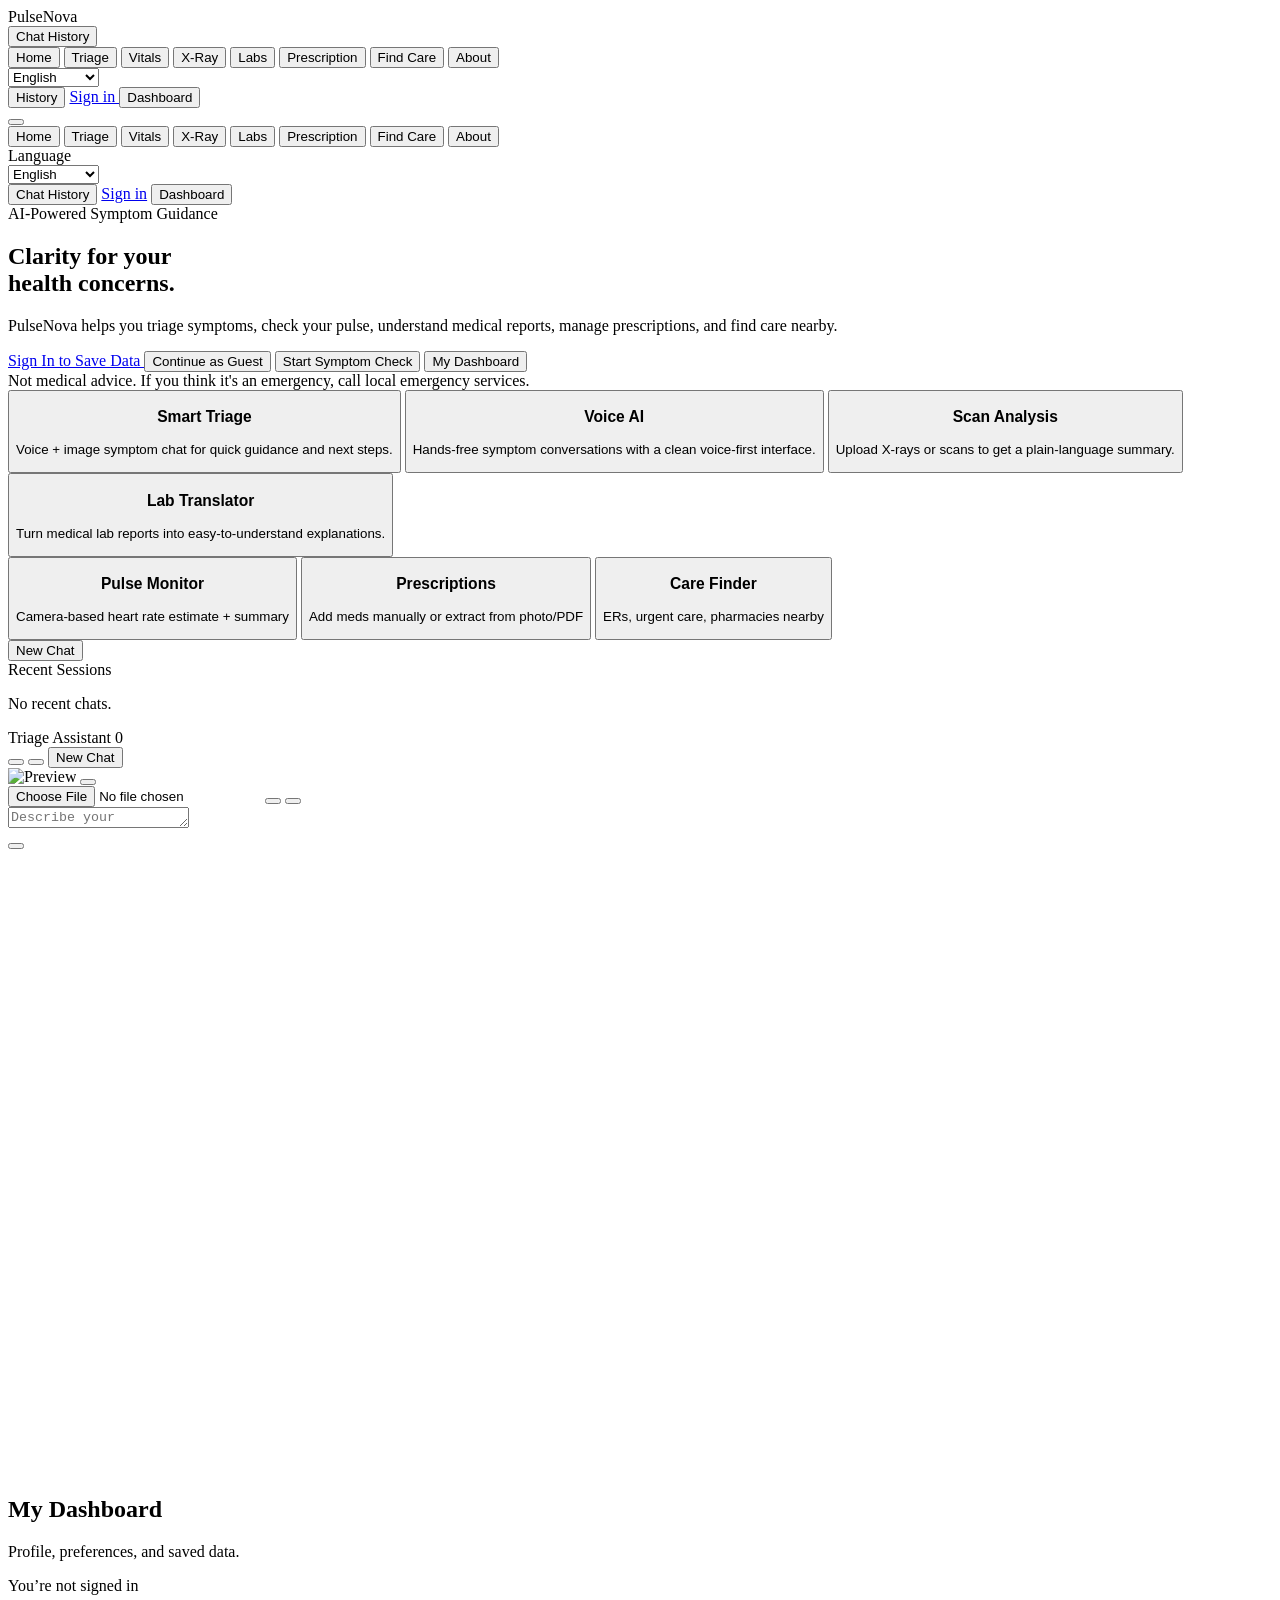
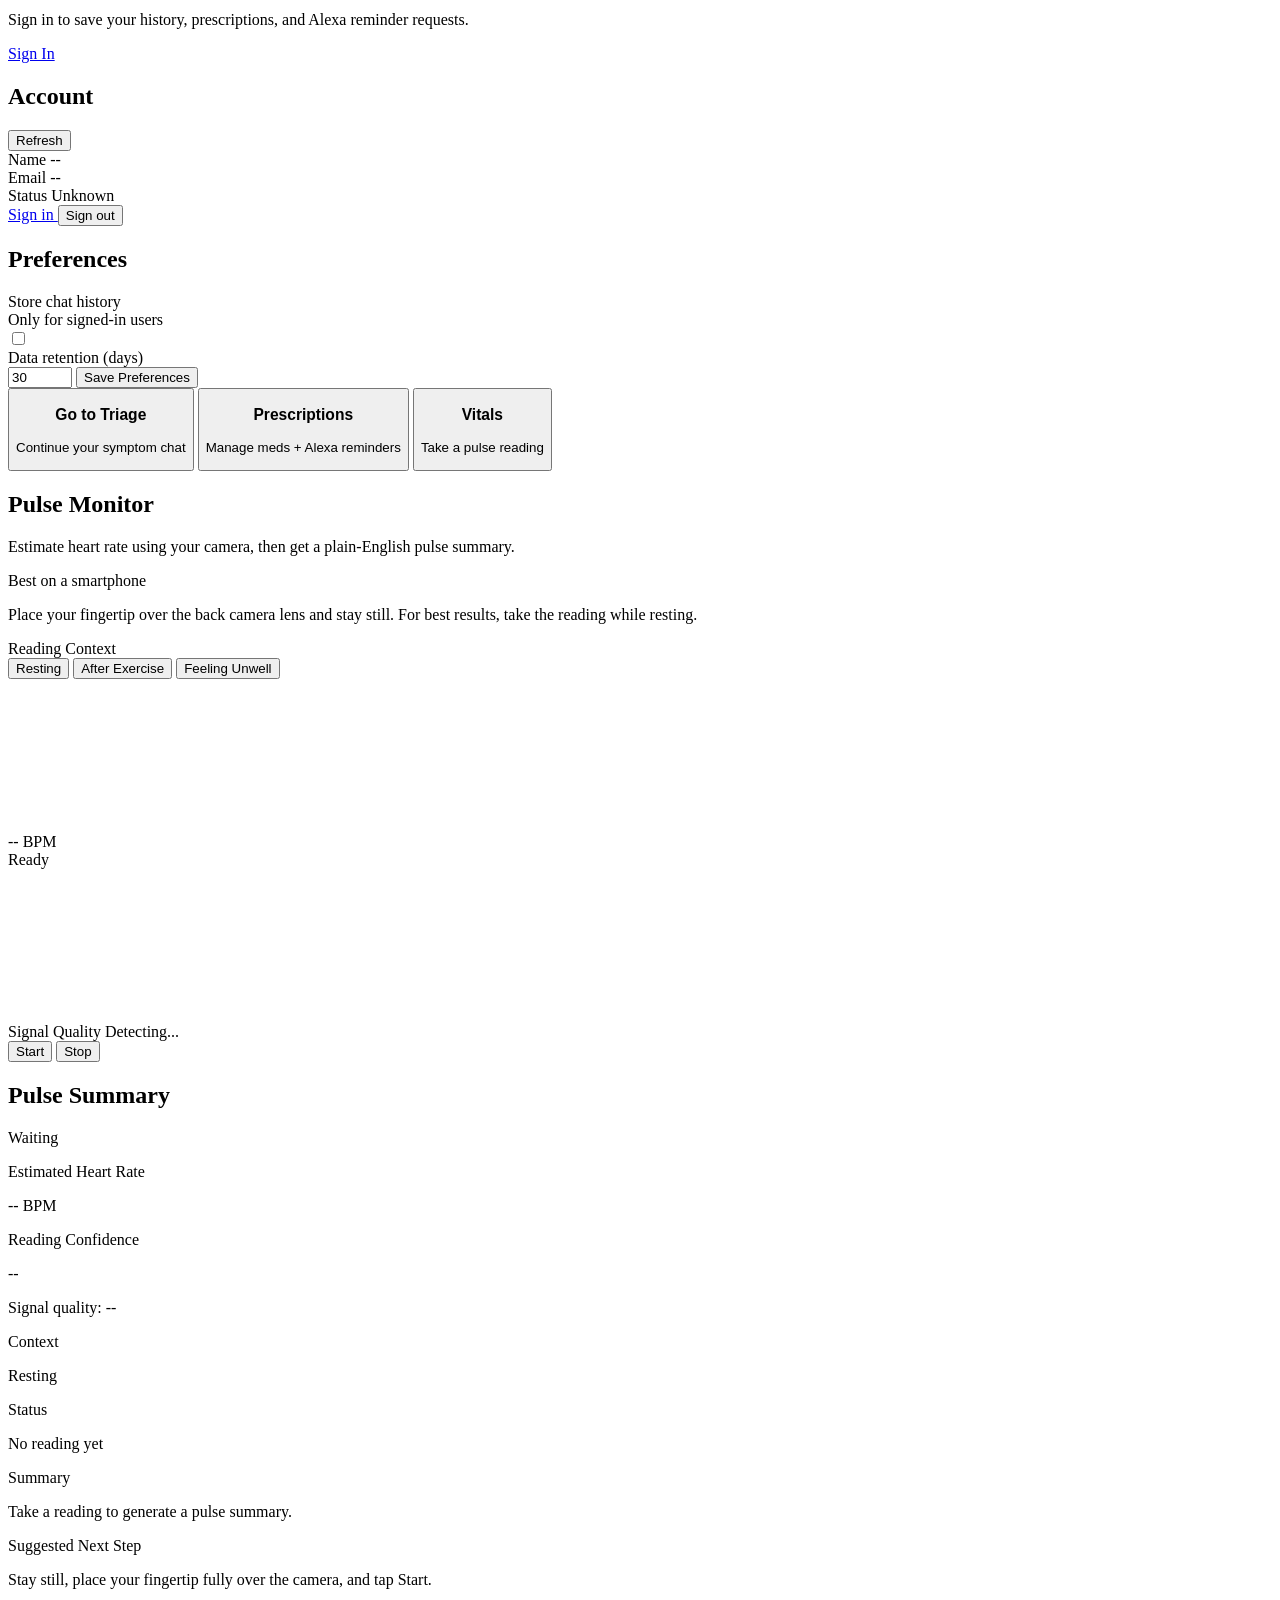
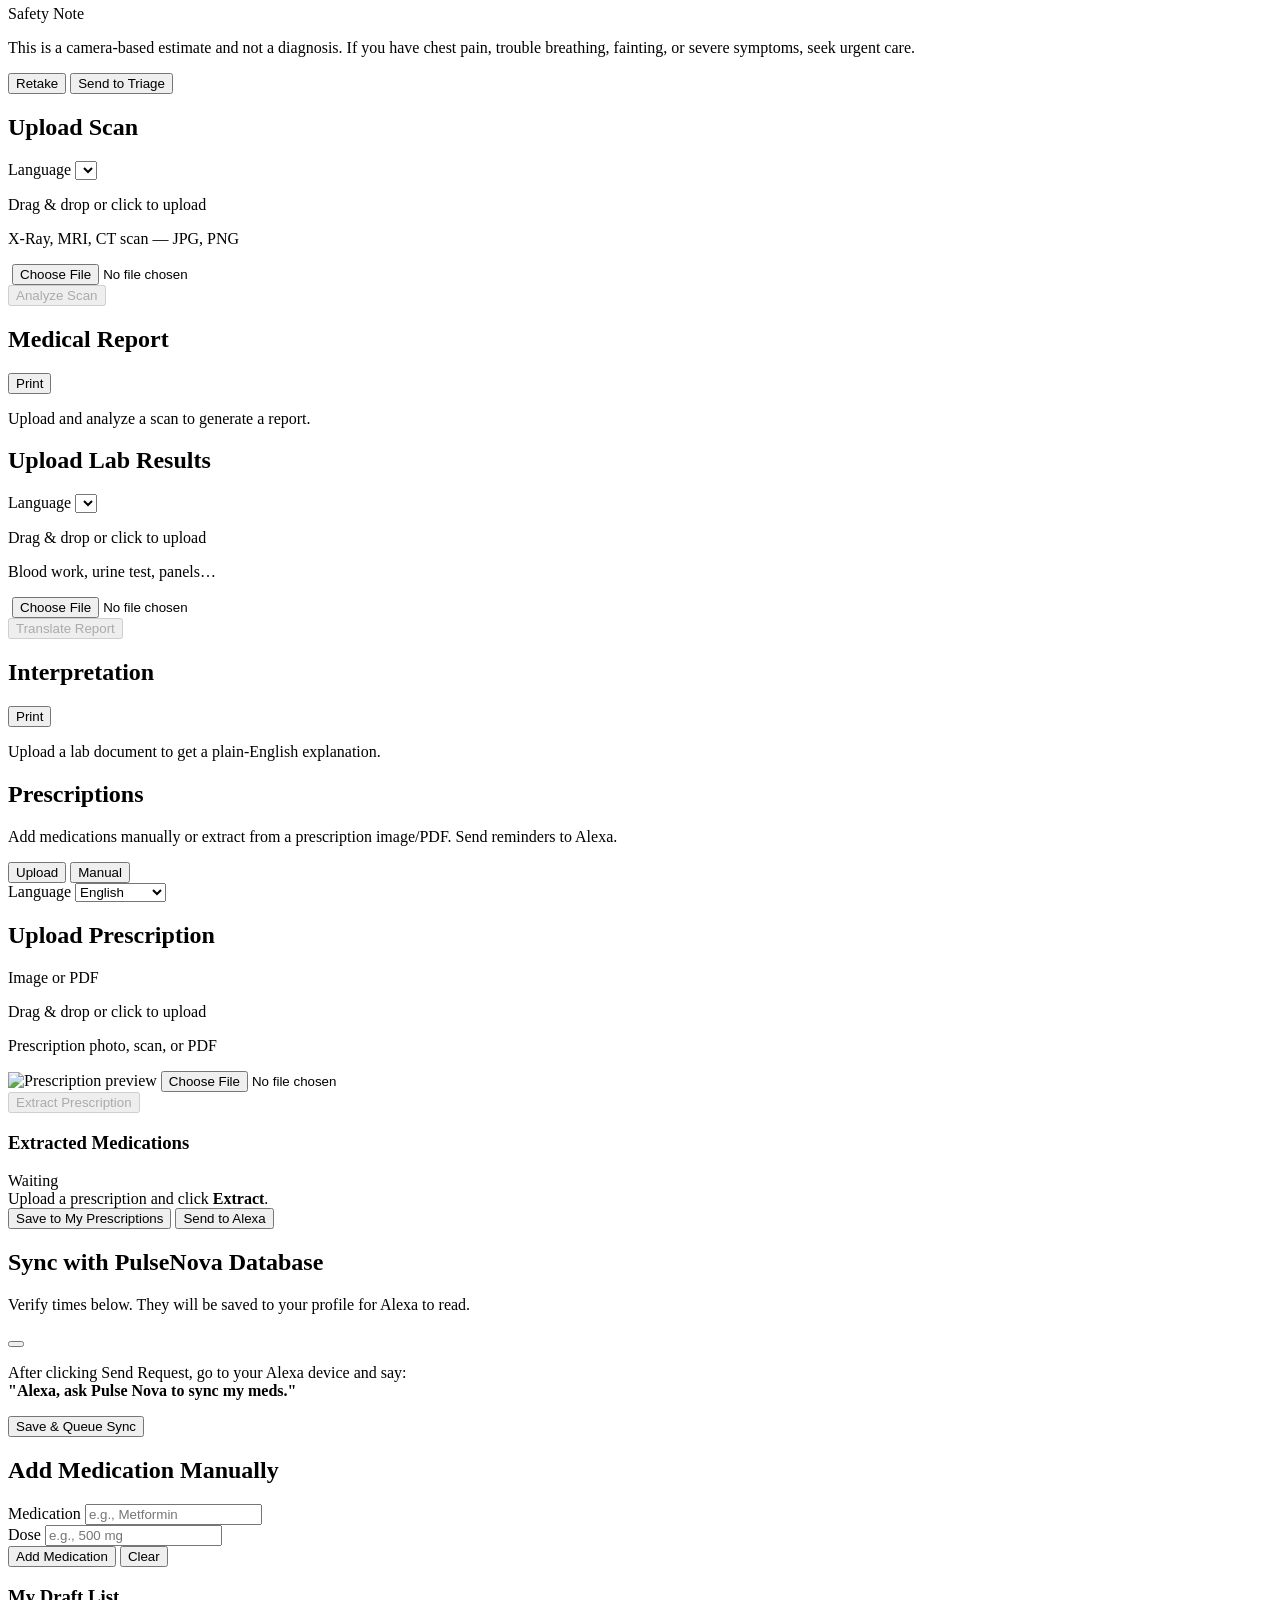
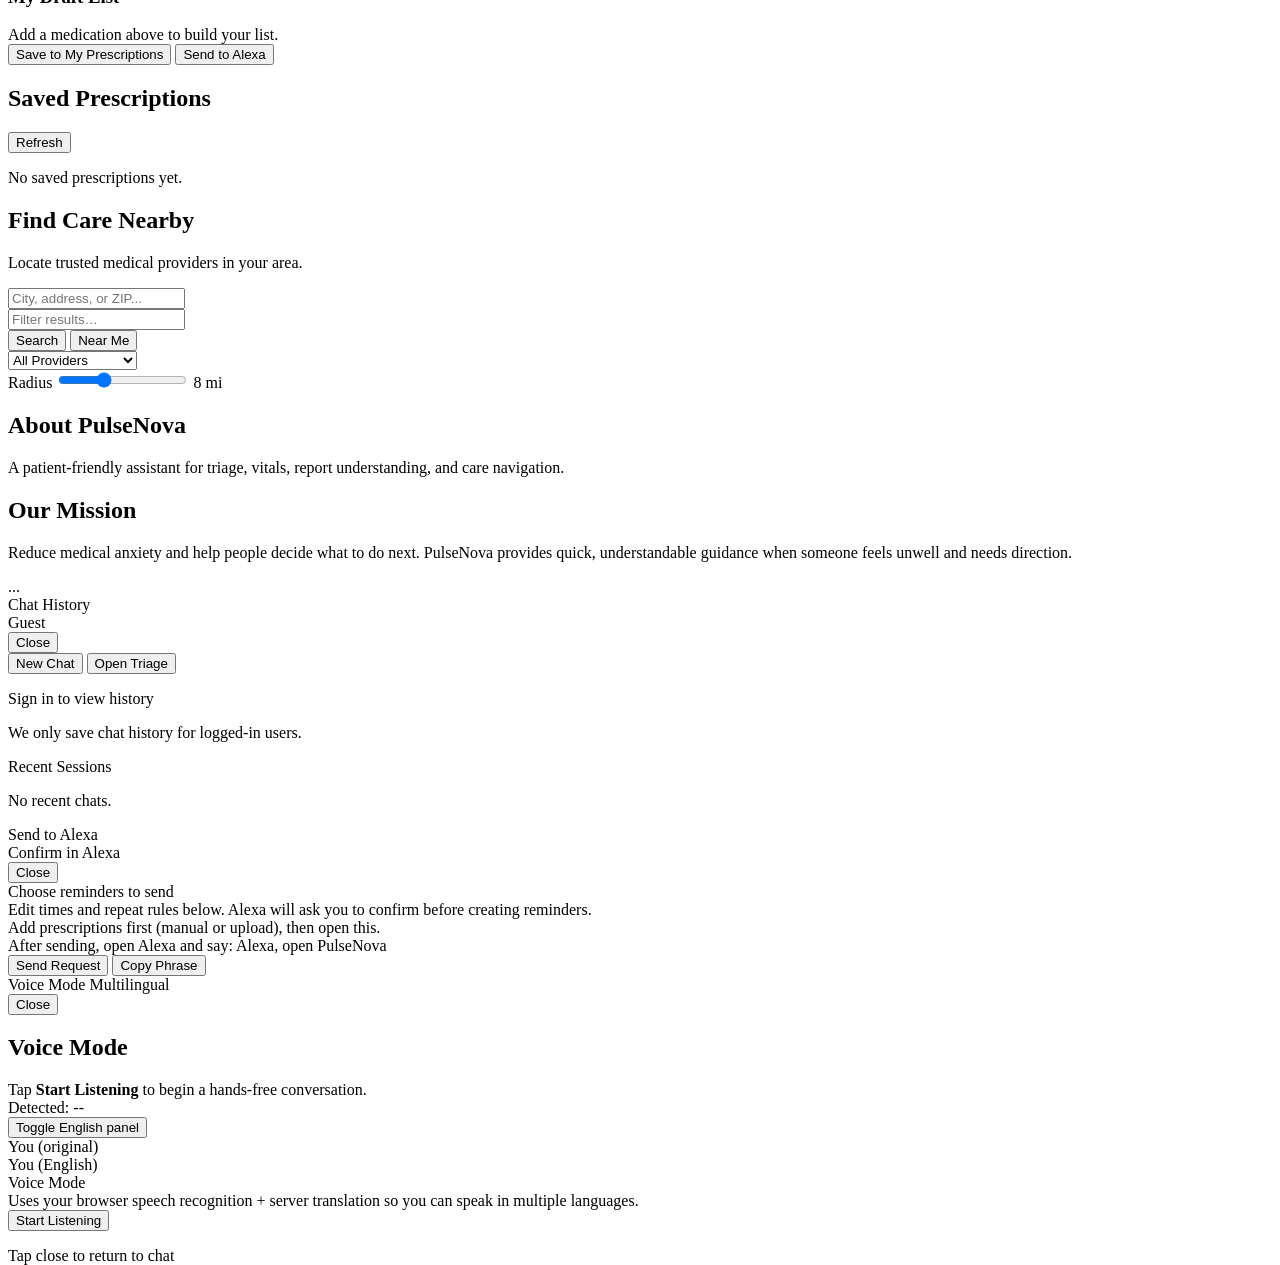
==== index.html @ f933c4bd "Update index.html" ====
<!DOCTYPE html>
<html lang="en">
<head>
  <meta charset="UTF-8" />
  <meta name="viewport" content="width=device-width, initial-scale=1.0, maximum-scale=1.0, user-scalable=no" />
  <title>PulseNova - AI Medical Assistant</title>

  <script src="https://cdn.tailwindcss.com"></script>
  <script src="https://unpkg.com/lucide@latest"></script>
  <link href="https://fonts.googleapis.com/css2?family=Sora:wght@300;400;500;600;700;800&family=JetBrains+Mono:wght@400;500&display=swap" rel="stylesheet">
  <link rel="stylesheet" href="/static/styles.css" />

  <style>
    :root { --navH: 64px; }
    html, body { height: 100%; }

    /* Allow normal scrolling on the body */
    body { overflow: auto; }

    /* Main scroll area for all pages except triage */
    #app-content {
      min-height: 0;
      overflow-y: auto;
      -webkit-overflow-scrolling: touch;
    }

    /* Triage stays fixed-height so chat input stays above keyboard */
    #page-triage {
      min-height: 0;
      height: calc(100dvh - var(--navH));
      overflow: hidden;
    }
    @supports not (height: 100dvh) {
      #page-triage { height: calc(100vh - var(--navH)); }
    }

    #page-triage .triage-shell,
    #page-triage .triage-shell > div,
    #page-triage .triage-shell .flex-1 {
      min-height: 0;
    }

    #chat-messages {
      -webkit-overflow-scrolling: touch;
      overscroll-behavior: contain;
    }
  </style>
</head>

<body class="bg-white text-slate-900 selection:bg-blue-100 selection:text-blue-900 flex flex-col min-h-screen grain">

<nav class="bg-white/90 backdrop-blur-md border-b border-slate-100 sticky top-0 z-50">
  <div class="max-w-7xl mx-auto px-4">
    <div class="flex justify-between items-center h-16 py-3">

      <div class="flex items-center gap-3 select-none">
        <div class="flex items-center gap-2.5 cursor-pointer" onclick="app.navigate('home')">
          <div class="bg-blue-600 p-1.5 rounded-lg shadow-sm shadow-blue-200">
            <i data-lucide="activity" class="w-5 h-5 text-white"></i>
          </div>
          <span class="text-lg font-bold tracking-tight bg-gradient-to-r from-blue-700 to-cyan-500 bg-clip-text text-transparent">PulseNova</span>
        </div>

        <button id="nav-history-left"
                onclick="app.openHistoryOverlay()"
                class="inline-flex items-center gap-2 px-3 py-2 rounded-xl border border-slate-200 bg-white hover:bg-slate-50 shadow-sm transition-colors hidden sm:inline-flex">
          <i data-lucide="history" class="w-4 h-4 text-slate-500"></i>
          <span class="flex flex-col items-start leading-[1.05]">
            <span class="text-[11px] font-extrabold text-slate-800">Chat</span>
            <span class="text-[11px] font-extrabold text-slate-800">History</span>
          </span>
        </button>
      </div>

      <div class="hidden md:flex items-center space-x-0.5 bg-slate-50 border border-slate-100 rounded-xl px-1 py-1">
        <button onclick="app.navigate('home')"      class="nav-btn px-3 py-1.5 rounded-lg text-xs font-semibold transition-all flex items-center gap-1.5 text-slate-500 hover:text-blue-600" data-page="home"><i data-lucide="home" class="w-3.5 h-3.5"></i>Home</button>
        <button onclick="app.navigate('triage')"    class="nav-btn px-3 py-1.5 rounded-lg text-xs font-semibold transition-all flex items-center gap-1.5 text-slate-500 hover:text-blue-600" data-page="triage"><i data-lucide="message-square" class="w-3.5 h-3.5"></i>Triage</button>
        <button onclick="app.navigate('vitals')"    class="nav-btn px-3 py-1.5 rounded-lg text-xs font-semibold transition-all flex items-center gap-1.5 text-slate-500 hover:text-blue-600" data-page="vitals"><i data-lucide="heart-pulse" class="w-3.5 h-3.5"></i>Vitals</button>
        <button onclick="app.navigate('xray')"      class="nav-btn px-3 py-1.5 rounded-lg text-xs font-semibold transition-all flex items-center gap-1.5 text-slate-500 hover:text-blue-600" data-page="xray"><i data-lucide="scan-line" class="w-3.5 h-3.5"></i>X-Ray</button>
        <button onclick="app.navigate('labs')"      class="nav-btn px-3 py-1.5 rounded-lg text-xs font-semibold transition-all flex items-center gap-1.5 text-slate-500 hover:text-blue-600" data-page="labs"><i data-lucide="microscope" class="w-3.5 h-3.5"></i>Labs</button>
        <button onclick="app.navigate('rx')"        class="nav-btn px-3 py-1.5 rounded-lg text-xs font-semibold transition-all flex items-center gap-1.5 text-slate-500 hover:text-blue-600" data-page="rx"><i data-lucide="pill" class="w-3.5 h-3.5"></i>Prescription</button>
        <button onclick="app.navigate('care')"      class="nav-btn px-3 py-1.5 rounded-lg text-xs font-semibold transition-all flex items-center gap-1.5 text-slate-500 hover:text-blue-600" data-page="care"><i data-lucide="map-pin" class="w-3.5 h-3.5"></i>Find Care</button>
        <button onclick="app.navigate('about')"     class="nav-btn px-3 py-1.5 rounded-lg text-xs font-semibold transition-all flex items-center gap-1.5 text-slate-500 hover:text-blue-600" data-page="about"><i data-lucide="info" class="w-3.5 h-3.5"></i>About</button>
      </div>

      <div class="hidden md:flex items-center gap-2">
        <div class="flex items-center gap-2 bg-white border border-slate-200 rounded-xl px-3 py-1.5 shadow-sm">
          <i data-lucide="languages" class="w-4 h-4 text-slate-400"></i>
          <select id="global-lang-select" onchange="app.setGlobalLanguage(this.value)"
                  class="text-xs font-semibold text-slate-700 bg-transparent outline-none">
            <option value="en-US">English</option>
            <option value="es-ES">Spanish</option>
            <option value="de-DE">German</option>
            <option value="fr-FR">French</option>
            <option value="it-IT">Italian</option>
            <option value="pt-BR">Portuguese</option>
            <option value="hi-IN">Hindi</option>
          </select>
        </div>

        <button id="nav-history-btn" onclick="app.openHistoryOverlay()"
                class="inline-flex sm:hidden items-center gap-1.5 px-3 py-1.5 rounded-xl text-xs font-bold border border-slate-200 hover:bg-slate-50 text-slate-700 transition-colors">
          <i data-lucide="history" class="w-3.5 h-3.5"></i> History
        </button>

        <a id="nav-signin" href="/login"
           class="inline-flex items-center gap-1.5 px-3 py-1.5 rounded-xl text-xs font-bold border border-slate-200 hover:bg-slate-50 text-slate-700 transition-colors">
          <i data-lucide="log-in" class="w-3.5 h-3.5"></i> Sign in
        </a>

        <button id="nav-account" onclick="app.navigate('dashboard')"
           class="inline-flex items-center gap-1.5 px-3 py-1.5 rounded-xl text-xs font-bold bg-blue-600 hover:bg-blue-700 text-white transition-colors">
          <i data-lucide="user" class="w-3.5 h-3.5"></i> Dashboard
        </button>
      </div>

      <button class="md:hidden text-slate-600 p-2" onclick="app.toggleMobileMenu()">
        <i data-lucide="menu" id="menu-icon"></i>
      </button>
    </div>
  </div>

  <div id="mobile-menu" class="hidden md:hidden bg-white border-t border-slate-100 py-2 shadow-lg absolute w-full left-0 top-full z-40">
    <button onclick="app.navigate('home')"   class="block w-full text-left px-4 py-3 text-sm font-medium text-slate-600 hover:bg-slate-50 flex items-center gap-3"><i data-lucide="home" class="w-4 h-4"></i>Home</button>
    <button onclick="app.navigate('triage')" class="block w-full text-left px-4 py-3 text-sm font-medium text-slate-600 hover:bg-slate-50 flex items-center gap-3"><i data-lucide="message-square" class="w-4 h-4"></i>Triage</button>
    <button onclick="app.navigate('vitals')" class="block w-full text-left px-4 py-3 text-sm font-medium text-slate-600 hover:bg-slate-50 flex items-center gap-3"><i data-lucide="heart-pulse" class="w-4 h-4"></i>Vitals</button>
    <button onclick="app.navigate('xray')"   class="block w-full text-left px-4 py-3 text-sm font-medium text-slate-600 hover:bg-slate-50 flex items-center gap-3"><i data-lucide="scan-line" class="w-4 h-4"></i>X-Ray</button>
    <button onclick="app.navigate('labs')"   class="block w-full text-left px-4 py-3 text-sm font-medium text-slate-600 hover:bg-slate-50 flex items-center gap-3"><i data-lucide="microscope" class="w-4 h-4"></i>Labs</button>
    <button onclick="app.navigate('rx')"     class="block w-full text-left px-4 py-3 text-sm font-medium text-slate-600 hover:bg-slate-50 flex items-center gap-3"><i data-lucide="pill" class="w-4 h-4"></i>Prescription</button>
    <button onclick="app.navigate('care')"   class="block w-full text-left px-4 py-3 text-sm font-medium text-slate-600 hover:bg-slate-50 flex items-center gap-3"><i data-lucide="map-pin" class="w-4 h-4"></i>Find Care</button>
    <button onclick="app.navigate('about')"  class="block w-full text-left px-4 py-3 text-sm font-medium text-slate-600 hover:bg-slate-50 flex items-center gap-3"><i data-lucide="info" class="w-4 h-4"></i>About</button>

    <div class="border-t border-slate-100 mt-1 pt-1">
      <div class="px-4 py-3 flex items-center justify-between gap-3">
        <div class="flex items-center gap-2 text-sm font-medium text-slate-600">
          <i data-lucide="languages" class="w-4 h-4 text-slate-400"></i> Language
        </div>
        <select id="mobile-lang-select" onchange="app.setGlobalLanguage(this.value)"
                class="text-sm font-semibold text-slate-700 border border-slate-200 rounded-xl px-3 py-2 bg-white outline-none">
          <option value="en-US">English</option>
          <option value="es-ES">Spanish</option>
          <option value="de-DE">German</option>
          <option value="fr-FR">French</option>
          <option value="it-IT">Italian</option>
          <option value="pt-BR">Portuguese</option>
          <option value="hi-IN">Hindi</option>
        </select>
      </div>

      <button id="mobile-history-btn" onclick="app.openHistoryOverlay()"
              class="w-full flex items-center gap-3 px-4 py-3 text-sm font-medium text-slate-600 hover:bg-slate-50">
        <i data-lucide="history" class="w-4 h-4"></i> Chat History
      </button>

      <a id="mobile-nav-signin" href="/login" class="flex items-center gap-3 px-4 py-3 text-sm font-medium text-slate-600 hover:bg-slate-50"><i data-lucide="log-in" class="w-4 h-4"></i>Sign in</a>
      <button id="mobile-nav-account" onclick="app.navigate('dashboard')" class="w-full flex items-center gap-3 px-4 py-3 text-sm font-medium text-blue-600 hover:bg-blue-50">
        <i data-lucide="user" class="w-4 h-4"></i>Dashboard
      </button>
    </div>
  </div>
</nav>

<main id="app-content" class="flex-1 relative">

  <section id="page-home" class="page-section animate-fade-in hero-mesh">
    <div class="py-24 px-4">
      <div class="max-w-4xl mx-auto text-center space-y-7">
        <div class="inline-flex items-center gap-2 bg-blue-50 border border-blue-100 text-blue-700 px-4 py-1.5 rounded-full text-xs font-bold tracking-wide uppercase">
          <span class="w-2 h-2 rounded-full bg-blue-500 status-pulse"></span>
          AI-Powered Symptom Guidance
        </div>
        <h1 class="text-5xl md:text-7xl font-extrabold text-slate-900 tracking-tighter leading-none">
          Clarity for your<br><span class="text-blue-600">health concerns.</span>
        </h1>
        <p class="text-lg md:text-xl text-slate-500 max-w-2xl mx-auto leading-relaxed font-light">
          PulseNova helps you triage symptoms, check your pulse, understand medical reports, manage prescriptions, and find care nearby.
        </p>

        <div id="hero-auth-actions" class="flex flex-col sm:flex-row gap-3 justify-center pt-2">
          <a href="/auth/login" id="btn-hero-signin" class="flex items-center justify-center gap-2 bg-blue-600 text-white px-8 py-3.5 rounded-xl font-bold hover:bg-blue-700 transition-all shadow-lg shadow-blue-200 hover:-translate-y-0.5 text-sm">
            <i data-lucide="log-in" class="w-4 h-4"></i> Sign In to Save Data
          </a>
          <button onclick="app.navigate('triage')" id="btn-hero-guest" class="flex items-center justify-center gap-2 bg-white text-slate-700 border border-slate-200 px-8 py-3.5 rounded-xl font-bold hover:bg-slate-50 transition-all text-sm">
            Continue as Guest
          </button>

          <button onclick="app.navigate('triage')" id="btn-hero-triage-auth" class="hidden items-center justify-center gap-2 bg-blue-600 text-white px-8 py-3.5 rounded-xl font-bold hover:bg-blue-700 transition-all shadow-lg shadow-blue-200 hover:-translate-y-0.5 text-sm">
            Start Symptom Check <i data-lucide="arrow-right" class="w-4 h-4"></i>
          </button>
          <button onclick="app.navigate('dashboard')" id="btn-hero-dashboard" class="hidden items-center justify-center gap-2 bg-white text-slate-700 border border-slate-200 px-8 py-3.5 rounded-xl font-bold hover:bg-slate-50 transition-all text-sm">
            <i data-lucide="user" class="w-4 h-4 text-blue-500"></i> My Dashboard
          </button>
        </div>

        <div class="text-xs text-slate-400 pt-2">Not medical advice. If you think it's an emergency, call local emergency services.</div>
      </div>
    </div>

    <div class="pb-24 px-4 max-w-7xl mx-auto">
      <div class="grid md:grid-cols-2 lg:grid-cols-4 gap-4">
        <button onclick="app.navigate('triage')" class="card-lift bg-white p-6 rounded-2xl border border-slate-100 shadow-sm text-left group">
          <div class="bg-blue-50 w-12 h-12 rounded-xl flex items-center justify-center mb-4 group-hover:bg-blue-100 transition-colors"><i data-lucide="message-square" class="w-6 h-6 text-blue-600"></i></div>
          <h3 class="text-base font-bold text-slate-900 mb-1">Smart Triage</h3>
          <p class="text-xs text-slate-500 leading-relaxed">Voice + image symptom chat for quick guidance and next steps.</p>
        </button>
        <button onclick="app.navigate('triage'); setTimeout(()=>app.openVoiceOverlay(),300)" class="card-lift bg-white p-6 rounded-2xl border border-slate-100 shadow-sm text-left group">
          <div class="bg-indigo-50 w-12 h-12 rounded-xl flex items-center justify-center mb-4 group-hover:bg-indigo-100 transition-colors"><i data-lucide="mic" class="w-6 h-6 text-indigo-600"></i></div>
          <h3 class="text-base font-bold text-slate-900 mb-1">Voice AI</h3>
          <p class="text-xs text-slate-500 leading-relaxed">Hands-free symptom conversations with a clean voice-first interface.</p>
        </button>
        <button onclick="app.navigate('xray')" class="card-lift bg-white p-6 rounded-2xl border border-slate-100 shadow-sm text-left group">
          <div class="bg-emerald-50 w-12 h-12 rounded-xl flex items-center justify-center mb-4 group-hover:bg-emerald-100 transition-colors"><i data-lucide="scan-line" class="w-6 h-6 text-emerald-600"></i></div>
          <h3 class="text-base font-bold text-slate-900 mb-1">Scan Analysis</h3>
          <p class="text-xs text-slate-500 leading-relaxed">Upload X-rays or scans to get a plain-language summary.</p>
        </button>
        <button onclick="app.navigate('labs')" class="card-lift bg-white p-6 rounded-2xl border border-slate-100 shadow-sm text-left group">
          <div class="bg-purple-50 w-12 h-12 rounded-xl flex items-center justify-center mb-4 group-hover:bg-purple-100 transition-colors"><i data-lucide="microscope" class="w-6 h-6 text-purple-600"></i></div>
          <h3 class="text-base font-bold text-slate-900 mb-1">Lab Translator</h3>
          <p class="text-xs text-slate-500 leading-relaxed">Turn medical lab reports into easy-to-understand explanations.</p>
        </button>
      </div>

      <div class="grid md:grid-cols-3 gap-4 mt-4">
        <button onclick="app.navigate('vitals')" class="card-lift bg-white p-5 rounded-2xl border border-slate-100 shadow-sm text-left flex items-center gap-4 group">
          <div class="bg-red-50 w-10 h-10 rounded-xl flex items-center justify-center shrink-0 group-hover:bg-red-100 transition-colors"><i data-lucide="heart-pulse" class="w-5 h-5 text-red-500"></i></div>
          <div><h3 class="text-sm font-bold text-slate-900">Pulse Monitor</h3><p class="text-xs text-slate-400">Camera-based heart rate estimate + summary</p></div>
        </button>
        <button onclick="app.navigate('rx')" class="card-lift bg-white p-5 rounded-2xl border border-slate-100 shadow-sm text-left flex items-center gap-4 group">
          <div class="bg-sky-50 w-10 h-10 rounded-xl flex items-center justify-center shrink-0 group-hover:bg-sky-100 transition-colors"><i data-lucide="pill" class="w-5 h-5 text-sky-600"></i></div>
          <div><h3 class="text-sm font-bold text-slate-900">Prescriptions</h3><p class="text-xs text-slate-400">Add meds manually or extract from photo/PDF</p></div>
        </button>
        <button onclick="app.navigate('care')" class="card-lift bg-white p-5 rounded-2xl border border-slate-100 shadow-sm text-left flex items-center gap-4 group">
          <div class="bg-orange-50 w-10 h-10 rounded-xl flex items-center justify-center shrink-0 group-hover:bg-orange-100 transition-colors"><i data-lucide="map-pin" class="w-5 h-5 text-orange-500"></i></div>
          <div><h3 class="text-sm font-bold text-slate-900">Care Finder</h3><p class="text-xs text-slate-400">ERs, urgent care, pharmacies nearby</p></div>
        </button>
      </div>
    </div>
  </section>

  <section id="page-triage" class="page-section hidden p-0 sm:p-4 pb-[max(1rem,env(safe-area-inset-bottom))]">
    <div class="triage-shell max-w-6xl mx-auto h-full flex bg-white sm:rounded-2xl shadow-sm border-0 sm:border border-slate-200 overflow-hidden">

      <div class="w-64 bg-white border-r border-slate-200 hidden md:flex flex-col flex-shrink-0 z-10">
        <div class="p-4 border-b border-slate-100 bg-slate-50/50">
          <button onclick="app.startNewTriageChat()" class="flex items-center justify-center gap-2 bg-white hover:bg-slate-50 text-slate-700 px-4 py-2.5 rounded-xl text-sm font-bold transition-colors w-full border border-slate-200 shadow-sm hover:shadow">
            <i data-lucide="plus" class="w-4 h-4"></i> New Chat
          </button>
        </div>
        <div class="px-4 py-3 flex-1 overflow-y-auto bg-slate-50/30">
          <div class="text-xs font-semibold text-slate-400 mb-3 px-1 uppercase tracking-wider">Recent Sessions</div>
          <div id="triage-history-list" class="space-y-1.5">
            <p id="triage-empty-state" class="text-xs text-slate-400 text-center py-4">No recent chats.</p>
          </div>
        </div>
      </div>

      <div class="flex-1 flex flex-col h-full relative bg-white">
        
        <div class="p-3 border-b border-slate-100 bg-slate-50/80 flex items-center justify-between flex-shrink-0">
          <div class="flex items-center gap-2.5 flex-wrap">
            <span class="w-2 h-2 rounded-full bg-green-500 status-pulse shrink-0"></span>
            <span class="font-semibold text-slate-700 text-sm">Triage Assistant</span>
            <span id="chat-msg-count" class="hidden items-center gap-1 bg-blue-50 text-blue-600 text-[10px] font-bold px-2 py-0.5 rounded-full border border-blue-100">
              <i data-lucide="message-circle" class="w-3 h-3"></i>
              <span id="chat-msg-count-num">0</span>
            </span>
          </div>

          <div class="flex items-center gap-2">
            <button onclick="app.openHistoryOverlay()" class="md:hidden p-1.5 rounded-lg hover:bg-slate-200 text-slate-400 transition-colors" title="History">
              <i data-lucide="history" class="w-4 h-4"></i>
            </button>
            <button onclick="app.toggleSpeechOutput()" id="btn-speech-toggle" class="p-1.5 rounded-lg hover:bg-slate-200 text-slate-400 transition-colors" title="Toggle Voice Response">
              <i data-lucide="volume-x" class="w-4 h-4"></i>
            </button>
            <button onclick="app.startNewTriageChat()" class="text-xs font-medium text-slate-400 hover:text-blue-600 transition-colors bg-white px-2.5 py-1 rounded-lg border border-slate-200 shadow-sm md:hidden">New Chat</button>
          </div>
        </div>

        <div id="chat-messages" class="flex-1 overflow-y-auto p-4 space-y-4 bg-slate-50/30"></div>

        <div class="p-3 bg-white border-t border-slate-100 flex-shrink-0 pb-4 sm:pb-3">
          <div id="chat-image-preview-container" class="hidden mb-2 relative inline-block">
            <img id="chat-image-preview" src="" alt="Preview" class="h-16 rounded-lg border border-slate-200 shadow-sm">
            <button onclick="app.clearChatImage()" class="absolute -top-1.5 -right-1.5 bg-slate-800 text-white rounded-full p-0.5 hover:bg-red-500 transition-colors">
              <i data-lucide="x" class="w-3 h-3"></i>
            </button>
          </div>

          <div class="flex items-end gap-2">
            <input type="file" id="chat-file-input" class="hidden" accept="image/*" onchange="app.handleChatImageSelect(this)">
            <button onclick="document.getElementById('chat-file-input').click()" class="p-2.5 text-slate-400 hover:text-blue-600 hover:bg-blue-50 rounded-xl transition-colors" title="Attach image">
              <i data-lucide="image" class="w-4 h-4"></i>
            </button>
            <button onclick="app.openVoiceOverlay()" class="p-2.5 rounded-xl transition-all text-slate-400 hover:text-blue-600 hover:bg-blue-50" title="Voice mode">
              <i data-lucide="mic" class="w-4 h-4"></i>
            </button>

            <div class="flex-1 bg-slate-50 border border-slate-200 rounded-xl flex items-center px-4 py-1 focus-within:ring-2 focus-within:ring-blue-500/20 focus-within:border-blue-400 transition-all">
              <textarea id="chat-input" rows="1" placeholder="Describe your symptoms..."
                class="w-full bg-transparent border-none focus:outline-none text-slate-800 resize-none max-h-32 text-sm py-2 leading-relaxed placeholder:text-slate-400 overflow-hidden"
                autocomplete="off" spellcheck="false"
                onkeydown="if(event.key==='Enter'&&!event.shiftKey){event.preventDefault();app.sendMessage();}"></textarea>
            </div>

            <button onclick="app.sendMessage()" id="btn-send" class="p-2.5 bg-blue-600 text-white rounded-xl hover:bg-blue-700 transition-colors shadow-md shadow-blue-200">
              <i data-lucide="send" class="w-4 h-4"></i>
            </button>
          </div>
        </div>
      </div>
    </div>
  </section>

  <section id="page-dashboard" class="page-section hidden p-4 min-h-[calc(100vh-57px)] animate-fade-in">
    <div class="max-w-5xl mx-auto space-y-6">
      <div class="text-center mb-2">
        <h1 class="text-2xl font-bold text-slate-900 mb-1">My Dashboard</h1>
        <p class="text-slate-400 text-sm">Profile, preferences, and saved data.</p>
      </div>

      <div id="dash-guest-banner" class="hidden bg-amber-50 border border-amber-200 text-amber-800 p-4 rounded-xl text-sm flex gap-3">
        <i data-lucide="lock" class="w-5 h-5 shrink-0 mt-0.5"></i>
        <div>
          <p class="font-semibold mb-1">You’re not signed in</p>
          <p class="text-amber-700 text-xs">Sign in to save your history, prescriptions, and Alexa reminder requests.</p>
          <div class="mt-3">
            <a href="/auth/login" class="inline-flex items-center gap-2 bg-blue-600 text-white px-4 py-2 rounded-xl font-bold hover:bg-blue-700 text-xs">
              <i data-lucide="log-in" class="w-4 h-4"></i> Sign In
            </a>
          </div>
        </div>
      </div>

      <div class="grid md:grid-cols-2 gap-4">
        <div class="bg-white rounded-2xl border border-slate-200 shadow-sm p-5">
          <div class="flex items-center justify-between mb-3">
            <h2 class="text-base font-bold text-slate-800 flex items-center gap-2">
              <i data-lucide="user" class="w-4 h-4 text-blue-600"></i> Account
            </h2>
            <button onclick="app.refreshDashboard && app.refreshDashboard()" class="text-xs bg-white border border-slate-200 text-slate-600 px-2.5 py-1 rounded-lg hover:bg-slate-50 flex items-center gap-1">
              <i data-lucide="refresh-cw" class="w-3 h-3"></i> Refresh
            </button>
          </div>

          <div class="space-y-2 text-sm">
            <div class="flex items-center justify-between bg-slate-50 border border-slate-100 rounded-xl p-3">
              <span class="text-slate-500">Name</span>
              <span id="dash-name" class="font-semibold text-slate-800">--</span>
            </div>
            <div class="flex items-center justify-between bg-slate-50 border border-slate-100 rounded-xl p-3">
              <span class="text-slate-500">Email</span>
              <span id="dash-email" class="font-semibold text-slate-800">--</span>
            </div>
            <div class="flex items-center justify-between bg-slate-50 border border-slate-100 rounded-xl p-3">
              <span class="text-slate-500">Status</span>
              <span id="dash-status" class="chip chip-slate">Unknown</span>
            </div>
          </div>

          <div class="mt-4 flex flex-wrap gap-2">
            <a href="/auth/login" id="dash-login-btn" class="bg-blue-600 text-white px-3 py-2 rounded-xl text-xs font-semibold hover:bg-blue-700 flex items-center gap-1">
              <i data-lucide="log-in" class="w-3.5 h-3.5"></i> Sign in
            </a>
            <button onclick="app.logout && app.logout()" id="dash-logout-btn" class="bg-white border border-slate-200 text-slate-700 px-3 py-2 rounded-xl text-xs font-semibold hover:bg-slate-50 flex items-center gap-1">
              <i data-lucide="log-out" class="w-3.5 h-3.5"></i> Sign out
            </button>
          </div>
        </div>

        <div class="bg-white rounded-2xl border border-slate-200 shadow-sm p-5">
          <h2 class="text-base font-bold text-slate-800 flex items-center gap-2 mb-3">
            <i data-lucide="settings" class="w-4 h-4 text-slate-500"></i> Preferences
          </h2>

          <div class="space-y-3">
            <div class="flex items-center justify-between bg-slate-50 border border-slate-100 rounded-xl p-3">
              <div>
                <div class="text-sm font-semibold text-slate-800">Store chat history</div>
                <div class="text-xs text-slate-400">Only for signed-in users</div>
              </div>
              <input id="pref-store-history" type="checkbox" class="w-5 h-5 accent-blue-600" onchange="app.savePrefs && app.savePrefs()">
            </div>

            <div class="bg-slate-50 border border-slate-100 rounded-xl p-3">
              <div class="text-sm font-semibold text-slate-800 mb-1">Data retention (days)</div>
              <input id="pref-retention" type="number" min="1" max="3650" value="30"
                     class="w-full px-3 py-2 text-sm border border-slate-200 rounded-xl bg-white outline-none focus:ring-2 focus:ring-blue-500/20">
              <button onclick="app.savePrefs && app.savePrefs()" class="mt-2 w-full bg-blue-600 text-white py-2 rounded-xl text-xs font-bold hover:bg-blue-700">Save Preferences</button>
            </div>
          </div>
        </div>
      </div>

      <div class="grid md:grid-cols-3 gap-4">
        <button onclick="app.navigate('triage')" class="card-lift bg-white p-5 rounded-2xl border border-slate-200 shadow-sm text-left flex items-center gap-4">
          <div class="bg-blue-50 w-10 h-10 rounded-xl flex items-center justify-center"><i data-lucide="message-square" class="w-5 h-5 text-blue-600"></i></div>
          <div><h3 class="text-sm font-bold text-slate-900">Go to Triage</h3><p class="text-xs text-slate-400">Continue your symptom chat</p></div>
        </button>
        <button onclick="app.navigate('rx')" class="card-lift bg-white p-5 rounded-2xl border border-slate-200 shadow-sm text-left flex items-center gap-4">
          <div class="bg-sky-50 w-10 h-10 rounded-xl flex items-center justify-center"><i data-lucide="pill" class="w-5 h-5 text-sky-600"></i></div>
          <div><h3 class="text-sm font-bold text-slate-900">Prescriptions</h3><p class="text-xs text-slate-400">Manage meds + Alexa reminders</p></div>
        </button>
        <button onclick="app.navigate('vitals')" class="card-lift bg-white p-5 rounded-2xl border border-slate-200 shadow-sm text-left flex items-center gap-4">
          <div class="bg-red-50 w-10 h-10 rounded-xl flex items-center justify-center"><i data-lucide="heart-pulse" class="w-5 h-5 text-red-500"></i></div>
          <div><h3 class="text-sm font-bold text-slate-900">Vitals</h3><p class="text-xs text-slate-400">Take a pulse reading</p></div>
        </button>
      </div>
    </div>
  </section>

  <section id="page-vitals" class="page-section hidden p-4 min-h-[calc(100vh-57px)]">
    <div class="max-w-3xl mx-auto space-y-5">
      <div class="text-center mb-4">
        <h1 class="text-2xl font-bold text-slate-900 mb-1">Pulse Monitor</h1>
        <p class="text-slate-400 text-sm">Estimate heart rate using your camera, then get a plain-English pulse summary.</p>
      </div>
      <div class="bg-amber-50 border border-amber-200 text-amber-800 p-4 rounded-xl text-sm flex gap-3">
        <i data-lucide="smartphone" class="w-5 h-5 shrink-0 mt-0.5"></i>
        <div>
          <p class="font-semibold mb-1">Best on a smartphone</p>
          <p class="text-amber-700 text-xs">Place your fingertip over the back camera lens and stay still. For best results, take the reading while resting.</p>
        </div>
      </div>
      <div class="bg-white rounded-2xl shadow-sm border border-slate-200 overflow-hidden flex flex-col items-center p-6">
        <div class="w-full mb-4">
          <label class="text-xs font-semibold text-slate-500 uppercase tracking-wider mb-2 block">Reading Context</label>
          <div class="grid grid-cols-3 gap-2">
            <button class="vitals-context-btn bg-blue-50 border border-blue-200 text-blue-700 rounded-xl px-3 py-2 text-xs font-semibold" data-context="resting"        onclick="app.setVitalsContext('resting')">Resting</button>
            <button class="vitals-context-btn bg-white border border-slate-200 text-slate-600 rounded-xl px-3 py-2 text-xs font-semibold" data-context="after_exercise"  onclick="app.setVitalsContext('after_exercise')">After Exercise</button>
            <button class="vitals-context-btn bg-white border border-slate-200 text-slate-600 rounded-xl px-3 py-2 text-xs font-semibold" data-context="feeling_unwell" onclick="app.setVitalsContext('feeling_unwell')">Feeling Unwell</button>
          </div>
        </div>
        <div class="w-full relative bg-slate-900 rounded-xl overflow-hidden mb-5 flex flex-col items-center justify-center min-h-[220px] shadow-inner">
          <canvas id="ppg-graph" class="w-full h-36 opacity-80"></canvas>
          <div class="absolute inset-0 flex flex-col items-center justify-center pointer-events-none">
            <div class="text-5xl font-extrabold text-white tracking-tight flex items-baseline gap-1">
              <span id="bpm-display">--</span>
              <span class="text-lg text-slate-400 font-normal">BPM</span>
            </div>
            <div id="vitals-status" class="text-xs text-slate-400 mt-2 bg-slate-900/60 px-3 py-1 rounded-full">Ready</div>
          </div>
          <video id="vitals-video" class="hidden" playsinline autoplay muted></video>
        </div>
        <div id="signal-quality-wrap" class="hidden w-full mb-4">
          <div class="flex items-center justify-between mb-1">
            <span class="text-xs text-slate-400">Signal Quality</span>
            <span id="signal-quality-text" class="text-xs font-medium text-slate-500">Detecting...</span>
          </div>
          <div class="w-full h-1.5 bg-slate-100 rounded-full overflow-hidden">
            <div id="signal-quality-bar" class="h-full bg-green-400 rounded-full transition-all duration-500" style="width:0%"></div>
          </div>
        </div>
        <div class="flex gap-3">
          <button onclick="app.startVitals()" id="btn-start-vitals" class="bg-blue-600 text-white px-7 py-2.5 rounded-xl font-bold hover:bg-blue-700 transition-all shadow-md text-sm flex items-center gap-2">
            <i data-lucide="play" class="w-4 h-4"></i> Start
          </button>
          <button onclick="app.stopVitals(false)" id="btn-stop-vitals" class="bg-slate-100 text-slate-700 border border-slate-200 px-7 py-2.5 rounded-xl font-bold hover:bg-slate-200 transition-all text-sm flex items-center gap-2 hidden">
            <i data-lucide="square" class="w-4 h-4"></i> Stop
          </button>
        </div>
      </div>

      <div id="vitals-summary-card" class="bg-white rounded-2xl shadow-sm border border-slate-200 p-5 hidden">
        <div class="flex items-center justify-between mb-3">
          <h2 class="text-base font-bold text-slate-800 flex items-center gap-2">
            <i data-lucide="clipboard-heart" class="w-4 h-4 text-red-500"></i> Pulse Summary
          </h2>
          <span id="vitals-summary-badge" class="chip chip-slate">Waiting</span>
        </div>
        <div class="grid sm:grid-cols-2 gap-3 mb-4">
          <div class="bg-slate-50 border border-slate-100 rounded-xl p-3">
            <p class="text-[11px] uppercase tracking-wide text-slate-400 font-semibold">Estimated Heart Rate</p>
            <p class="text-xl font-bold text-slate-900"><span id="sum-bpm">--</span> <span class="text-xs text-slate-400 font-medium">BPM</span></p>
          </div>
          <div class="bg-slate-50 border border-slate-100 rounded-xl p-3">
            <p class="text-[11px] uppercase tracking-wide text-slate-400 font-semibold">Reading Confidence</p>
            <p id="sum-confidence" class="text-sm font-semibold text-slate-800">--</p>
            <p id="sum-signal" class="text-xs text-slate-400 mt-0.5">Signal quality: --</p>
          </div>
          <div class="bg-slate-50 border border-slate-100 rounded-xl p-3">
            <p class="text-[11px] uppercase tracking-wide text-slate-400 font-semibold">Context</p>
            <p id="sum-context" class="text-sm font-semibold text-slate-800">Resting</p>
          </div>
          <div class="bg-slate-50 border border-slate-100 rounded-xl p-3">
            <p class="text-[11px] uppercase tracking-wide text-slate-400 font-semibold">Status</p>
            <p id="sum-status" class="text-sm font-semibold text-slate-800">No reading yet</p>
          </div>
        </div>
        <div class="space-y-3">
          <div class="bg-blue-50 border border-blue-100 rounded-xl p-3">
            <p class="text-xs font-semibold text-blue-800 mb-1">Summary</p>
            <p id="sum-summary" class="text-xs text-blue-700 leading-relaxed">Take a reading to generate a pulse summary.</p>
          </div>
          <div class="bg-emerald-50 border border-emerald-100 rounded-xl p-3">
            <p class="text-xs font-semibold text-emerald-800 mb-1">Suggested Next Step</p>
            <p id="sum-guidance" class="text-xs text-emerald-700 leading-relaxed">Stay still, place your fingertip fully over the camera, and tap Start.</p>
          </div>
          <div class="bg-amber-50 border border-amber-100 rounded-xl p-3">
            <p class="text-xs font-semibold text-amber-800 mb-1">Safety Note</p>
            <p id="sum-warning" class="text-xs text-amber-700 leading-relaxed">This is a camera-based estimate and not a diagnosis. If you have chest pain, trouble breathing, fainting, or severe symptoms, seek urgent care.</p>
          </div>
        </div>
        <div class="mt-4 flex flex-wrap gap-2">
          <button onclick="app.startVitals()" class="bg-white border border-slate-200 text-slate-700 px-3 py-2 rounded-xl text-xs font-semibold hover:bg-slate-50 flex items-center gap-1">
            <i data-lucide="refresh-cw" class="w-3.5 h-3.5"></i> Retake
          </button>
          <button onclick="app.useVitalsInTriage()" class="bg-blue-600 text-white px-3 py-2 rounded-xl text-xs font-semibold hover:bg-blue-700 flex items-center gap-1">
            <i data-lucide="message-square-plus" class="w-3.5 h-3.5"></i> Send to Triage
          </button>
        </div>
      </div>
    </div>
  </section>

  <section id="page-xray" class="page-section hidden p-4 min-h-[calc(100vh-57px)]">
    <div class="max-w-6xl mx-auto space-y-6">
      <div class="grid lg:grid-cols-2 gap-6">
        <div class="space-y-4">
          <div class="bg-white p-5 rounded-2xl border border-slate-200 shadow-sm">
            <div class="flex items-center justify-between mb-4">
              <h2 class="text-lg font-bold text-slate-800 flex items-center gap-2">
                <i data-lucide="scan-line" class="w-5 h-5 text-blue-600"></i> Upload Scan
              </h2>
              <div class="flex items-center gap-2">
                <label class="text-xs text-slate-400 font-medium">Language</label>
                <select id="xray-lang-select" onchange="app.setXrayLanguage(this.value)"
                  class="text-xs border border-slate-200 rounded-lg px-2 py-1.5 bg-white text-slate-600 outline-none focus:ring-2 focus:ring-blue-500/20 focus:border-blue-400"></select>
              </div>
            </div>
            <div onclick="document.getElementById('xray-input').click()" id="xray-dropzone" tabindex="0" role="button"
                 class="border-2 border-dashed border-slate-200 hover:border-blue-400 hover:bg-slate-50 rounded-xl h-[360px] flex flex-col items-center justify-center cursor-pointer transition-all overflow-hidden relative">
              <div id="xray-placeholder" class="text-center p-6">
                <div class="bg-blue-50 w-14 h-14 rounded-full flex items-center justify-center mx-auto mb-3">
                  <i data-lucide="upload" class="w-7 h-7 text-blue-500"></i>
                </div>
                <p class="font-semibold text-slate-600 text-sm">Drag & drop or click to upload</p>
                <p class="text-xs text-slate-400 mt-1">X-Ray, MRI, CT scan — JPG, PNG</p>
              </div>
              <img id="xray-preview-img" class="hidden h-full w-full object-contain bg-slate-900" />
              <input type="file" id="xray-input" class="hidden" accept="image/*" onchange="app.handleXrayUpload(this)">
            </div>
            <button onclick="app.analyzeXray()" id="btn-analyze-xray" disabled class="w-full mt-3 bg-blue-600 text-white py-2.5 rounded-xl font-bold hover:bg-blue-700 disabled:opacity-50 disabled:cursor-not-allowed transition-all shadow-md text-sm flex items-center justify-center gap-2">
              <i data-lucide="activity" class="w-4 h-4"></i> Analyze Scan
            </button>
          </div>
        </div>

        <div class="bg-white rounded-2xl border border-slate-200 shadow-sm flex flex-col min-h-[520px] lg:h-auto overflow-hidden">
          <div class="p-4 border-b border-slate-100 bg-slate-50 flex items-center justify-between">
            <h2 class="text-base font-bold text-slate-800 flex items-center gap-2">
              <i data-lucide="file-text" class="w-4 h-4 text-blue-600"></i> Medical Report
            </h2>
            <button onclick="window.print()" class="text-xs bg-white border border-slate-200 text-slate-600 px-2.5 py-1 rounded-lg hover:bg-slate-50 flex items-center gap-1">
              <i data-lucide="printer" class="w-3 h-3"></i> Print
            </button>
          </div>
          <div id="xray-result" class="flex-1 p-5 overflow-y-auto text-slate-700 max-w-none text-sm">
            <div class="flex flex-col items-center justify-center h-full text-slate-300 gap-3 opacity-60">
              <i data-lucide="file-image" class="w-14 h-14"></i>
              <p class="text-center text-sm">Upload and analyze a scan to generate a report.</p>
            </div>
          </div>
        </div>
      </div>
    </div>
  </section>

  <section id="page-labs" class="page-section hidden p-4 min-h-[calc(100vh-57px)]">
    <div class="max-w-6xl mx-auto space-y-6">
      <div class="grid lg:grid-cols-2 gap-6">
        <div class="space-y-4">
          <div class="bg-white p-5 rounded-2xl border border-slate-200 shadow-sm">
            <div class="flex items-center justify-between mb-4">
              <h2 class="text-lg font-bold text-slate-800 flex items-center gap-2">
                <i data-lucide="microscope" class="w-5 h-5 text-purple-600"></i> Upload Lab Results
              </h2>
              <div class="flex items-center gap-2">
                <label class="text-xs text-slate-400 font-medium">Language</label>
                <select id="lab-lang-select" onchange="app.setLabLanguage(this.value)"
                  class="text-xs border border-slate-200 rounded-lg px-2 py-1.5 bg-white text-slate-600 outline-none focus:ring-2 focus:ring-purple-500/20 focus:border-purple-400"></select>
              </div>
            </div>
            <div onclick="document.getElementById('lab-input').click()" id="lab-dropzone" tabindex="0" role="button"
                 class="border-2 border-dashed border-slate-200 hover:border-purple-400 hover:bg-slate-50 rounded-xl h-[360px] flex flex-col items-center justify-center cursor-pointer transition-all overflow-hidden relative">
              <div id="lab-placeholder" class="text-center p-6">
                <div class="bg-purple-50 w-14 h-14 rounded-full flex items-center justify-center mx-auto mb-3">
                  <i data-lucide="upload" class="w-7 h-7 text-purple-500"></i>
                </div>
                <p class="font-semibold text-slate-600 text-sm">Drag & drop or click to upload</p>
                <p class="text-xs text-slate-400 mt-1">Blood work, urine test, panels…</p>
              </div>
              <img id="lab-preview-img" class="hidden h-full w-full object-contain" />
              <input type="file" id="lab-input" class="hidden" accept="image/*" onchange="app.handleLabUpload(this)">
            </div>
            <button onclick="app.analyzeLabs()" id="btn-analyze-lab" disabled class="w-full mt-3 bg-purple-600 text-white py-2.5 rounded-xl font-bold hover:bg-purple-700 disabled:opacity-50 disabled:cursor-not-allowed transition-all shadow-md text-sm flex items-center justify-center gap-2">
              <i data-lucide="activity" class="w-4 h-4"></i> Translate Report
            </button>
          </div>
        </div>

        <div class="bg-white rounded-2xl border border-slate-200 shadow-sm flex flex-col min-h-[520px] lg:h-auto overflow-hidden">
          <div class="p-4 border-b border-slate-100 bg-slate-50 flex items-center justify-between">
            <h2 class="text-base font-bold text-slate-800 flex items-center gap-2">
              <i data-lucide="file-text" class="w-4 h-4 text-purple-600"></i> Interpretation
            </h2>
            <button onclick="window.print()" class="text-xs bg-white border border-slate-200 text-slate-600 px-2.5 py-1 rounded-lg hover:bg-slate-50 flex items-center gap-1">
              <i data-lucide="printer" class="w-3 h-3"></i> Print
            </button>
          </div>
          <div id="lab-result" class="flex-1 p-5 overflow-y-auto text-slate-700 max-w-none text-sm">
            <div class="flex flex-col items-center justify-center h-full text-slate-300 gap-3 opacity-60">
              <i data-lucide="file-text" class="w-14 h-14"></i>
              <p class="text-center text-sm">Upload a lab document to get a plain-English explanation.</p>
            </div>
          </div>
        </div>
      </div>
    </div>
  </section>

  <section id="page-rx" class="page-section hidden p-4 min-h-[calc(100vh-57px)] animate-fade-in">
    <div class="max-w-6xl mx-auto space-y-6">
      <div class="text-center mb-2">
        <h1 class="text-2xl font-bold text-slate-900 mb-1">Prescriptions</h1>
        <p class="text-slate-400 text-sm">Add medications manually or extract from a prescription image/PDF. Send reminders to Alexa.</p>
      </div>

      <div class="bg-white rounded-2xl border border-slate-200 shadow-sm overflow-hidden">
        <div class="p-3 border-b border-slate-100 bg-slate-50 flex items-center justify-between gap-3">
          <div class="flex items-center gap-2">
            <button id="rx-tab-upload" onclick="app.rxSetMode('upload')" class="px-3 py-2 rounded-xl text-xs font-bold bg-white border border-slate-200 text-slate-700 hover:bg-slate-50 flex items-center gap-2">
              <i data-lucide="upload" class="w-4 h-4 text-slate-500"></i> Upload
            </button>
            <button id="rx-tab-manual" onclick="app.rxSetMode('manual')" class="px-3 py-2 rounded-xl text-xs font-bold bg-white border border-slate-200 text-slate-700 hover:bg-slate-50 flex items-center gap-2">
              <i data-lucide="edit-3" class="w-4 h-4 text-slate-500"></i> Manual
            </button>
          </div>

          <div class="flex items-center gap-2">
            <label class="text-xs text-slate-400 font-medium">Language</label>
            <select id="rx-lang-select" onchange="app.setGlobalLanguage(this.value)"
                    class="text-xs border border-slate-200 rounded-lg px-2 py-1.5 bg-white text-slate-600 outline-none focus:ring-2 focus:ring-blue-500/20 focus:border-blue-400">
              <option value="en-US">English</option>
              <option value="es-ES">Spanish</option>
              <option value="de-DE">German</option>
              <option value="fr-FR">French</option>
              <option value="it-IT">Italian</option>
              <option value="pt-BR">Portuguese</option>
              <option value="hi-IN">Hindi</option>
            </select>
          </div>
        </div>

        <div class="p-5 grid lg:grid-cols-2 gap-6">
          <div id="rx-pane-upload" class="space-y-4">
            <div class="bg-white rounded-2xl border border-slate-200 p-5">
              <div class="flex items-center justify-between mb-3">
                <h2 class="text-lg font-bold text-slate-800 flex items-center gap-2">
                  <i data-lucide="file-scan" class="w-5 h-5 text-sky-600"></i> Upload Prescription
                </h2>
                <span class="chip chip-slate text-[10px]">Image or PDF</span>
              </div>

              <div onclick="document.getElementById('rx-input').click()"
                   id="rx-dropzone" tabindex="0" role="button"
                   class="border-2 border-dashed border-slate-200 hover:border-sky-400 hover:bg-slate-50 rounded-xl h-[320px] flex flex-col items-center justify-center cursor-pointer transition-all overflow-hidden relative">
                <div id="rx-placeholder" class="text-center p-6">
                  <div class="bg-sky-50 w-14 h-14 rounded-full flex items-center justify-center mx-auto mb-3">
                    <i data-lucide="upload" class="w-7 h-7 text-sky-500"></i>
                  </div>
                  <p class="font-semibold text-slate-600 text-sm">Drag & drop or click to upload</p>
                  <p class="text-xs text-slate-400 mt-1">Prescription photo, scan, or PDF</p>
                </div>
                <img id="rx-preview-img" class="hidden h-full w-full object-contain bg-slate-900" alt="Prescription preview"/>
                <input type="file" id="rx-input" class="hidden" accept="image/*,application/pdf" onchange="app.handleRxUpload(this)">
              </div>

              <button onclick="app.extractPrescription()" id="btn-extract-rx" disabled
                      class="w-full mt-3 bg-sky-600 text-white py-2.5 rounded-xl font-bold hover:bg-sky-700 disabled:opacity-50 disabled:cursor-not-allowed transition-all shadow-md text-sm flex items-center justify-center gap-2">
                <i data-lucide="sparkles" class="w-4 h-4"></i> Extract Prescription
              </button>
            </div>

            <div class="bg-white rounded-2xl border border-slate-200 p-5 shadow-sm">
              <div class="flex items-center justify-between mb-3">
                <h3 class="text-base font-bold text-slate-800 flex items-center gap-2">
                  <i data-lucide="list-checks" class="w-4 h-4 text-blue-600"></i> Extracted Medications
                </h3>
                <span id="rx-extract-badge" class="chip chip-slate">Waiting</span>
              </div>
              
              <div id="rx-extracted-list" class="space-y-2">
                <div class="text-sm text-slate-400 text-center py-8">Upload a prescription and click <strong>Extract</strong>.</div>
              </div>
              
              <div class="mt-4 flex flex-wrap gap-2">
                <button onclick="app.savePrescriptions()" id="btn-rx-save" class="bg-white border border-slate-200 text-slate-700 px-4 py-2 rounded-xl text-sm font-bold hover:bg-slate-50 flex items-center gap-2 transition-colors shadow-sm">
                  <i data-lucide="save" class="w-4 h-4"></i> Save to My Prescriptions
                </button>
                <button onclick="app.openAlexaSendModal()" id="btn-rx-send-alexa" class="bg-blue-600 text-white px-4 py-2 rounded-xl text-sm font-bold hover:bg-blue-700 flex items-center gap-2 transition-colors shadow-sm shadow-blue-500/20">
                  <i data-lucide="alarm-clock" class="w-4 h-4"></i> Send to Alexa
                </button>
              </div>
            </div>

            <div id="alexa-send-modal" class="hidden fixed inset-0 z-50 flex items-center justify-center bg-slate-900/40 backdrop-blur-sm p-4">
              <div class="bg-white rounded-2xl w-full max-w-2xl overflow-hidden flex flex-col shadow-2xl animate-fade-in">
                
                <div class="p-5 border-b border-slate-100 flex justify-between items-center bg-slate-50">
                  <div>
                    <h2 class="text-lg font-bold text-slate-800 flex items-center gap-2">
                      <i data-lucide="server" class="w-5 h-5 text-blue-600"></i> Sync with PulseNova Database
                    </h2>
                    <p class="text-xs text-slate-500 mt-1">Verify times below. They will be saved to your profile for Alexa to read.</p>
                  </div>
                  <button onclick="app.closeAlexaSendModal()" class="p-2 hover:bg-slate-200 rounded-full text-slate-400 transition-colors">
                    <i data-lucide="x" class="w-5 h-5"></i>
                  </button>
                </div>
                
                <div id="alexa-reminder-config" class="flex-1 overflow-y-auto max-h-[50vh] p-5 bg-slate-50/50">
                  </div>

                <div class="p-5 border-t border-slate-100 bg-white">
                  <div class="flex items-center gap-3 bg-amber-50 text-amber-800 p-3 rounded-xl mb-4 text-xs font-medium border border-amber-100">
                    <i data-lucide="mic" class="w-4 h-4 shrink-0"></i>
                    <p>After clicking Send Request, go to your Alexa device and say:<br><strong>"Alexa, ask Pulse Nova to sync my meds."</strong></p>
                  </div>
                  <button id="btn-send-to-alexa" onclick="app.sendToAlexa()" class="w-full bg-blue-600 hover:bg-blue-700 transition-colors text-white py-3.5 rounded-xl font-bold flex justify-center items-center gap-2 shadow-lg shadow-blue-500/30">
                    <i data-lucide="upload-cloud" class="w-4 h-4"></i> Save & Queue Sync
                  </button>
                </div>
                
              </div>
            </div>

          <div id="rx-pane-manual" class="space-y-4 hidden">
            <div class="bg-white rounded-2xl border border-slate-200 p-5">
              <h2 class="text-lg font-bold text-slate-800 flex items-center gap-2 mb-3">
                <i data-lucide="edit-3" class="w-5 h-5 text-sky-600"></i> Add Medication Manually
              </h2>

              <div class="grid sm:grid-cols-2 gap-3">
                <div>
                  <label class="text-xs font-semibold text-slate-500 uppercase tracking-wider mb-1 block">Medication</label>
                  <input id="rx-manual-name" type="text" placeholder="e.g., Metformin" class="w-full px-4 py-2 text-sm border border-slate-200 rounded-xl outline-none focus:ring-2 focus:ring-sky-500/20 focus:border-sky-400">
                </div>
                <div>
                  <label class="text-xs font-semibold text-slate-500 uppercase tracking-wider mb-1 block">Dose</label>
                  <input id="rx-manual-dose" type="text" placeholder="e.g., 500 mg" class="w-full px-4 py-2 text-sm border border-slate-200 rounded-xl outline-none focus:ring-2 focus:ring-sky-500/20 focus:border-sky-400">
                </div>
              </div>

              <div class="mt-4 flex flex-wrap gap-2">
                <button onclick="app.addManualPrescription()" class="bg-sky-600 text-white px-4 py-2 rounded-xl text-xs font-semibold hover:bg-sky-700 flex items-center gap-2">
                  <i data-lucide="plus" class="w-4 h-4"></i> Add Medication
                </button>
                <button onclick="app.clearManualPrescription()" class="bg-white border border-slate-200 text-slate-700 px-4 py-2 rounded-xl text-xs font-semibold hover:bg-slate-50 flex items-center gap-2">
                  <i data-lucide="trash-2" class="w-4 h-4"></i> Clear
                </button>
              </div>
            </div>

            <div class="bg-white rounded-2xl border border-slate-200 p-5">
              <div class="flex items-center justify-between mb-3">
                <h3 class="text-base font-bold text-slate-800 flex items-center gap-2">
                  <i data-lucide="clipboard-list" class="w-4 h-4 text-slate-600"></i> My Draft List
                </h3>
              </div>
              <div id="rx-manual-list" class="space-y-2">
                <div class="text-sm text-slate-400 text-center py-8">Add a medication above to build your list.</div>
              </div>

              <div class="mt-4 flex flex-wrap gap-2">
                <button onclick="app.savePrescriptions()" class="bg-white border border-slate-200 text-slate-700 px-3 py-2 rounded-xl text-xs font-semibold hover:bg-slate-50 flex items-center gap-1">
                  <i data-lucide="save" class="w-3.5 h-3.5"></i> Save to My Prescriptions
                </button>
                <button onclick="app.openAlexaSendModal()" class="bg-blue-600 text-white px-3 py-2 rounded-xl text-xs font-semibold hover:bg-blue-700 flex items-center gap-1">
                  <i data-lucide="alarm-clock" class="w-3.5 h-3.5"></i> Send to Alexa
                </button>
              </div>
            </div>
          </div>
        </div>
      </div>

      <div id="rx-saved-panel" class="bg-white rounded-2xl border border-slate-200 shadow-sm p-5">
        <div class="flex items-center justify-between mb-4">
          <h2 class="text-base font-bold text-slate-800 flex items-center gap-2">
            <i data-lucide="folder" class="w-4 h-4 text-slate-500"></i> Saved Prescriptions
          </h2>
          <button onclick="app.loadPrescriptions && app.loadPrescriptions()" class="text-xs bg-white border border-slate-200 text-slate-600 px-2.5 py-1 rounded-lg hover:bg-slate-50 flex items-center gap-1">
            <i data-lucide="refresh-cw" class="w-3 h-3"></i> Refresh
          </button>
        </div>
        <div id="rx-saved-list" class="space-y-2">
          <p class="text-sm text-slate-400 text-center py-6">No saved prescriptions yet.</p>
        </div>
      </div>

    </div>
  </section>

  <section id="page-care" class="page-section hidden p-4 animate-fade-in">
    <div class="max-w-5xl mx-auto">
      <div class="text-center mb-6">
        <h1 class="text-2xl font-bold text-slate-900 mb-1">Find Care Nearby</h1>
        <p class="text-slate-400 text-sm">Locate trusted medical providers in your area.</p>
      </div>
      <div class="bg-white p-4 rounded-2xl shadow-sm border border-slate-200 mb-4 flex flex-col gap-3">
        <div class="grid md:grid-cols-12 gap-3">
          <div class="md:col-span-6 relative">
            <i data-lucide="search" class="absolute left-3 top-2.5 w-4 h-4 text-slate-400"></i>
            <input type="text" id="care-search" placeholder="City, address, or ZIP..." class="w-full pl-9 pr-4 py-2 text-sm border border-slate-200 rounded-xl focus:ring-2 focus:ring-blue-500/20 focus:border-blue-400 outline-none">
          </div>
          <div class="md:col-span-3 relative">
            <i data-lucide="filter" class="absolute left-3 top-2.5 w-3.5 h-3.5 text-slate-400"></i>
            <input type="text" id="provider-filter" placeholder="Filter results…" oninput="app.renderProviders()" class="w-full pl-8 pr-3 py-2 text-sm border border-slate-200 rounded-xl focus:ring-2 focus:ring-blue-500/20 focus:border-blue-400 outline-none">
          </div>
          <div class="md:col-span-3 flex gap-2">
            <button onclick="app.searchCareByText()" class="flex-1 px-3 py-2 text-sm bg-white border border-slate-200 rounded-xl text-slate-700 hover:bg-slate-50 flex items-center gap-1 justify-center">
              <i data-lucide="search" class="w-3.5 h-3.5"></i> Search
            </button>
            <button onclick="app.locateUser()" id="btn-locate" class="flex-1 px-3 py-2 text-sm bg-blue-600 text-white rounded-xl font-medium hover:bg-blue-700 flex items-center gap-1 justify-center transition-colors">
              <i data-lucide="navigation" class="w-3.5 h-3.5"></i> Near Me
            </button>
          </div>
        </div>
        <div class="grid md:grid-cols-2 gap-3 items-center">
          <select id="care-filter" onchange="app.renderProviders()" class="px-4 py-2 text-sm border border-slate-200 rounded-xl bg-white outline-none focus:ring-2 focus:ring-blue-500/20">
            <option value="All">All Providers</option>
            <option value="ER">Emergency Room</option>
            <option value="Urgent Care">Urgent Care</option>
            <option value="Hospital">Hospital</option>
            <option value="Primary Care">Primary Care</option>
            <option value="Clinic">Clinic</option>
            <option value="Pharmacy">Pharmacy</option>
            <option value="Dentist">Dentist</option>
            <option value="Pediatrician">Pediatrician</option>
          </select>
          <div class="flex items-center gap-3">
            <span class="text-xs text-slate-400 whitespace-nowrap">Radius</span>
            <input id="care-radius" type="range" min="2" max="20" step="1" value="8" class="w-full">
            <span class="text-xs font-semibold text-slate-600 whitespace-nowrap"><span id="care-radius-val">8</span> mi</span>
          </div>
        </div>
        <div id="care-status" class="text-xs text-slate-400 flex items-center" aria-live="polite"></div>
      </div>
      <div id="care-map-host" class="hidden h-1 w-1"></div>
      <div id="providers-list" class="grid md:grid-cols-2 gap-4"></div>
    </div>
  </section>

  <section id="page-about" class="page-section hidden p-4 animate-fade-in">
    <div class="max-w-4xl mx-auto py-12">
      <div class="text-center mb-14">
        <h1 class="text-3xl font-bold text-slate-900 mb-3">About PulseNova</h1>
        <p class="text-slate-400 max-w-xl mx-auto text-sm leading-relaxed">A patient-friendly assistant for triage, vitals, report understanding, and care navigation.</p>
      </div>
      <div class="space-y-10">
        <div class="flex flex-col md:flex-row gap-8 items-center">
          <div class="flex-1 space-y-3">
            <div class="inline-block p-2.5 bg-blue-50 rounded-xl text-blue-600 mb-1"><i data-lucide="heart-pulse" class="w-5 h-5"></i></div>
            <h2 class="text-xl font-bold text-slate-800">Our Mission</h2>
            <p class="text-slate-500 leading-relaxed text-sm">Reduce medical anxiety and help people decide what to do next. PulseNova provides quick, understandable guidance when someone feels unwell and needs direction.</p>
          </div>
        </div>
      </div>
    </div>
  </section>

</main>

<div id="toast">
  <div class="bg-slate-900 text-white text-sm px-4 py-2 rounded-xl shadow-lg flex items-center gap-2">
    <i id="toast-ico" data-lucide="info" class="w-4 h-4"></i>
    <span id="toast-text">...</span>
  </div>
</div>

<div id="history-overlay" class="hidden fixed inset-0 z-[60]">
  <div class="absolute inset-0 bg-black/40 backdrop-blur-sm" onclick="app.closeHistoryOverlay()"></div>
  <div class="absolute inset-x-0 bottom-0 bg-white rounded-t-3xl border-t border-slate-200 shadow-2xl max-h-[85vh] overflow-hidden">
    <div class="p-4 border-b border-slate-100 flex items-center justify-between">
      <div class="flex items-center gap-2">
        <i data-lucide="history" class="w-4 h-4 text-slate-500"></i>
        <div class="font-bold text-slate-800">Chat History</div>
        <span id="history-auth-chip" class="chip chip-slate text-[10px]">Guest</span>
      </div>
      <button onclick="app.closeHistoryOverlay()" class="text-slate-400 hover:text-slate-700 bg-slate-50 hover:bg-slate-100 px-3 py-1.5 rounded-xl text-xs font-semibold flex items-center gap-1">
        <i data-lucide="x" class="w-3.5 h-3.5"></i> Close
      </button>
    </div>

    <div class="p-4 flex items-center gap-2">
      <button onclick="app.startNewTriageChat(); app.closeHistoryOverlay();" class="flex-1 flex items-center justify-center gap-2 bg-blue-600 text-white px-4 py-2.5 rounded-xl text-sm font-bold hover:bg-blue-700">
        <i data-lucide="plus" class="w-4 h-4"></i> New Chat
      </button>
      <button onclick="app.navigate('triage'); app.closeHistoryOverlay();" class="px-4 py-2.5 rounded-xl text-sm font-bold bg-white border border-slate-200 text-slate-700 hover:bg-slate-50">
        Open Triage
      </button>
    </div>

    <div class="px-4 pb-5 overflow-y-auto max-h-[calc(85vh-120px)]">
      <div id="history-guest-msg" class="hidden bg-amber-50 border border-amber-200 text-amber-800 p-4 rounded-xl text-sm flex gap-3 mb-4">
        <i data-lucide="lock" class="w-5 h-5 shrink-0 mt-0.5"></i>
        <div>
          <p class="font-semibold mb-1">Sign in to view history</p>
          <p class="text-amber-700 text-xs">We only save chat history for logged-in users.</p>
        </div>
      </div>

      <div class="text-xs font-semibold text-slate-400 mb-3 uppercase tracking-wider">Recent Sessions</div>
      <div id="history-list-mobile" class="space-y-1.5">
        <p class="text-xs text-slate-400 text-center py-4">No recent chats.</p>
      </div>
    </div>
  </div>
</div>

<div id="alexa-send-modal" class="hidden fixed inset-0 z-[70]">
  <div class="absolute inset-0 bg-black/40 backdrop-blur-sm" onclick="app.closeAlexaSendModal()"></div>
  <div class="absolute inset-x-0 bottom-0 bg-white rounded-t-3xl border-t border-slate-200 shadow-2xl max-h-[90vh] overflow-hidden">
    <div class="p-4 border-b border-slate-100 flex items-center justify-between">
      <div class="flex items-center gap-2">
        <i data-lucide="alarm-clock" class="w-4 h-4 text-blue-600"></i>
        <div class="font-bold text-slate-800">Send to Alexa</div>
        <span class="chip chip-blue text-[10px]">Confirm in Alexa</span>
      </div>
      <button onclick="app.closeAlexaSendModal()" class="text-slate-400 hover:text-slate-700 bg-slate-50 hover:bg-slate-100 px-3 py-1.5 rounded-xl text-xs font-semibold flex items-center gap-1">
        <i data-lucide="x" class="w-3.5 h-3.5"></i> Close
      </button>
    </div>

    <div class="p-4 space-y-3">
      <div class="bg-slate-50 border border-slate-200 rounded-2xl p-4">
        <div class="text-sm font-bold text-slate-800 mb-1">Choose reminders to send</div>
        <div class="text-xs text-slate-500">Edit times and repeat rules below. Alexa will ask you to confirm before creating reminders.</div>
      </div>

      <div id="alexa-reminder-config" class="space-y-2">
        <div class="text-sm text-slate-400 text-center py-8">
          Add prescriptions first (manual or upload), then open this.
        </div>
      </div>

      <div class="bg-amber-50 border border-amber-200 rounded-2xl p-4 text-amber-800">
        <div class="flex items-start gap-2">
          <i data-lucide="info" class="w-4 h-4 mt-0.5"></i>
          <div class="text-xs leading-relaxed">
            After sending, open Alexa and say:
            <span class="font-mono bg-amber-100 border border-amber-200 px-2 py-1 rounded-lg">Alexa, open PulseNova</span>
          </div>
        </div>
      </div>

      <div class="flex gap-2 pb-3">
        <button onclick="app.sendToAlexa()" id="btn-send-to-alexa"
                class="flex-1 bg-blue-600 text-white py-3 rounded-2xl font-bold hover:bg-blue-700 transition-colors flex items-center justify-center gap-2">
          <i data-lucide="send" class="w-4 h-4"></i> Send Request
        </button>
        <button onclick="app.copyAlexaPhrase()" class="bg-white border border-slate-200 text-slate-700 py-3 px-4 rounded-2xl font-bold hover:bg-slate-50 transition-colors flex items-center justify-center gap-2">
          <i data-lucide="copy" class="w-4 h-4"></i> Copy Phrase
        </button>
      </div>
    </div>
  </div>
</div>

<div id="voice-overlay" class="voice-overlay flex-col">
  <div class="voice-overlay-bg"></div>
  <div class="relative flex items-center justify-between p-5 flex-shrink-0">
    <div class="text-xs text-slate-400 flex items-center gap-2">
      <span id="voice-indicator-dot" class="w-2 h-2 rounded-full bg-slate-600 inline-block transition-colors duration-300"></span>
      <span id="voice-mode-label">Voice Mode</span>
      <span class="chip chip-amber" id="voice-model-chip">Multilingual</span>
    </div>
    <button onclick="app.closeVoiceMode()" class="relative text-slate-400 hover:text-white bg-white/10 hover:bg-white/20 px-3 py-1.5 rounded-xl text-xs flex items-center gap-1 transition-colors">
      <i data-lucide="x" class="w-3.5 h-3.5"></i> Close
    </button>
  </div>
  <div class="relative flex-1 flex flex-col items-center justify-center px-6 text-center">
    <div class="voice-orb-wrap mb-8">
      <div id="voice-orb" class="voice-orb state-idle"></div>
      <div class="voice-rings" id="voice-rings"></div>
    </div>
    <div id="voice-bars" class="voice-bars mb-5">
      <span id="vb1" style="height:6px"></span><span id="vb2" style="height:6px"></span>
      <span id="vb3" style="height:6px"></span><span id="vb4" style="height:6px"></span>
      <span id="vb5" style="height:6px"></span><span id="vb6" style="height:6px"></span>
      <span id="vb7" style="height:6px"></span>
    </div>
    <h2 id="voice-title" class="text-2xl font-bold text-white mb-2">Voice Mode</h2>
    <div id="voice-subtitle" class="text-sm text-slate-300 max-w-md">
      Tap <strong class="text-white">Start Listening</strong> to begin a hands-free conversation.
    </div>
    <div class="mt-4 w-full max-w-md space-y-2">
      <div id="voice-transcript-preview" class="text-sm text-slate-300 italic min-h-[18px]"></div>
      <div id="voice-translation-panel" class="hidden text-left bg-white/5 border border-white/10 rounded-xl p-3">
        <div class="flex items-center justify-between mb-2">
          <div class="text-[11px] text-slate-400">
            <span class="font-semibold text-slate-200">Detected:</span>
            <span id="voice-lang-detected">--</span>
          </div>
          <button onclick="app.toggleEnglishPanel()" class="text-[11px] text-slate-300 hover:text-white underline underline-offset-2">Toggle English panel</button>
        </div>
        <div class="space-y-2">
          <div>
            <div class="text-[11px] text-slate-400 mb-1">You (original)</div>
            <div id="voice-orig" class="text-sm text-white/90"></div>
          </div>
          <div id="voice-en-wrap">
            <div class="text-[11px] text-slate-400 mb-1">You (English)</div>
            <div id="voice-en" class="text-sm text-white/90"></div>
          </div>
        </div>
      </div>
    </div>
    <div class="mt-6 bg-white/5 border border-white/10 rounded-xl px-4 py-3 text-xs text-slate-500 max-w-xs text-left leading-relaxed">
      <div class="flex items-center gap-1.5 mb-1 text-amber-400 font-semibold"><i data-lucide="zap" class="w-3 h-3"></i> Voice Mode</div>
      Uses your browser speech recognition + server translation so you can speak in multiple languages.
    </div>
  </div>
  <div class="relative p-5 flex-shrink-0">
    <div class="max-w-xs mx-auto">
      <button id="voice-main-btn" onclick="app.voicePrimaryAction()"
              class="w-full bg-blue-600 hover:bg-blue-700 text-white font-semibold py-3.5 rounded-2xl flex items-center justify-center gap-2 shadow-lg shadow-blue-500/20 transition-all text-sm">
        <i data-lucide="mic" class="w-4 h-4"></i>
        <span id="voice-btn-label">Start Listening</span>
      </button>
      <p class="text-center text-xs text-slate-600 mt-2">Tap close to return to chat</p>
    </div>
  </div>
</div>

<script>
  (function(){
    const DEFAULT_LANG = "en-US";
    const keys = ["pulsenova_lang", "pn_lang", "ui_lang", "global_lang", "pulseNova_lang"];
    keys.forEach(k => { if(!localStorage.getItem(k)) localStorage.setItem(k, DEFAULT_LANG); });

    window.addEventListener("DOMContentLoaded", () => {
      const s1 = document.getElementById("global-lang-select");
      const s2 = document.getElementById("mobile-lang-select");
      if (s1) s1.value = localStorage.getItem("pulseNova_lang") || DEFAULT_LANG;
      if (s2) s2.value = localStorage.getItem("pulseNova_lang") || DEFAULT_LANG;
    });
  })();
</script>
<script src="https://unpkg.com/lucide@latest"></script>

    <script src="/static/app.js"></script>

    <script>
      // Run once when the page loads
      document.addEventListener('DOMContentLoaded', function() {
        if (window.lucide) {
          lucide.createIcons();
        }
      });
      
      // Run again if the page dynamically changes (like logging in)
      const observer = new MutationObserver(() => {
        if (window.lucide) lucide.createIcons();
      });
      observer.observe(document.body, { childList: true, subtree: true });
    </script>
</body>
</html>
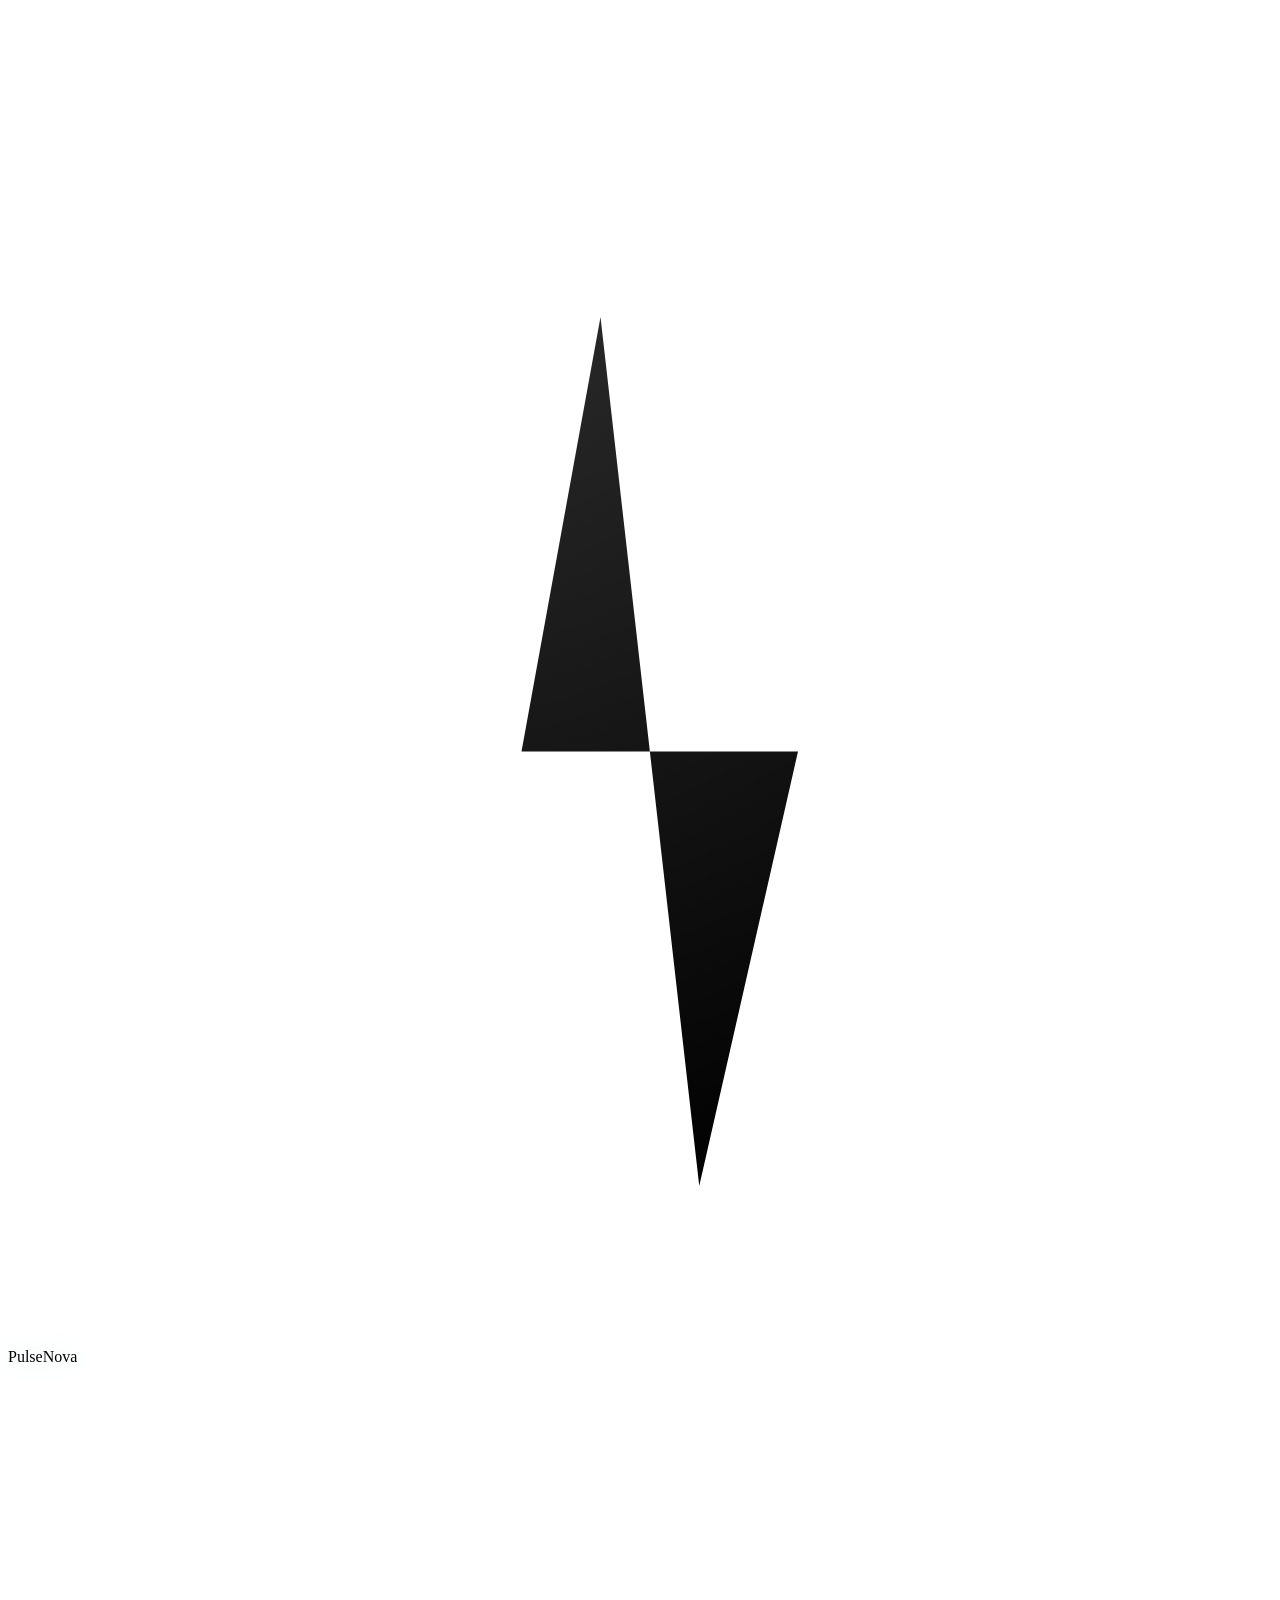
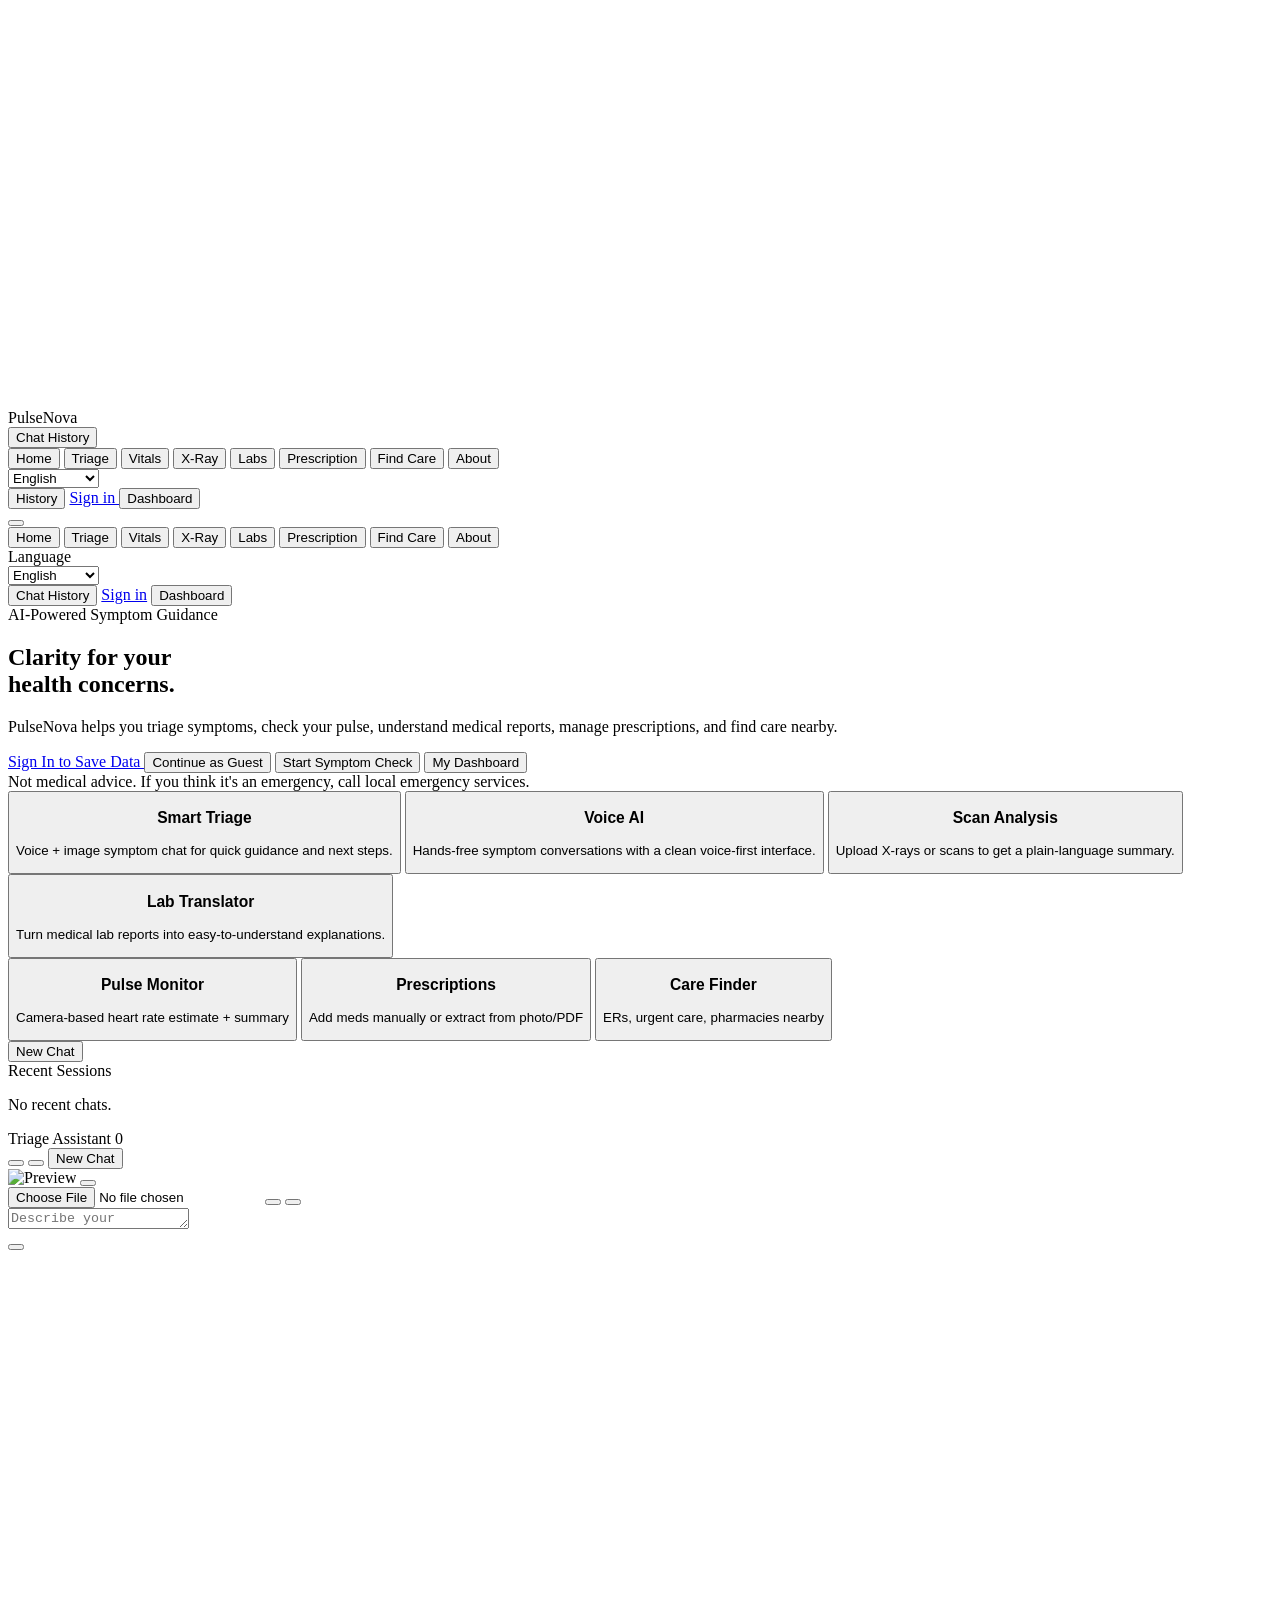
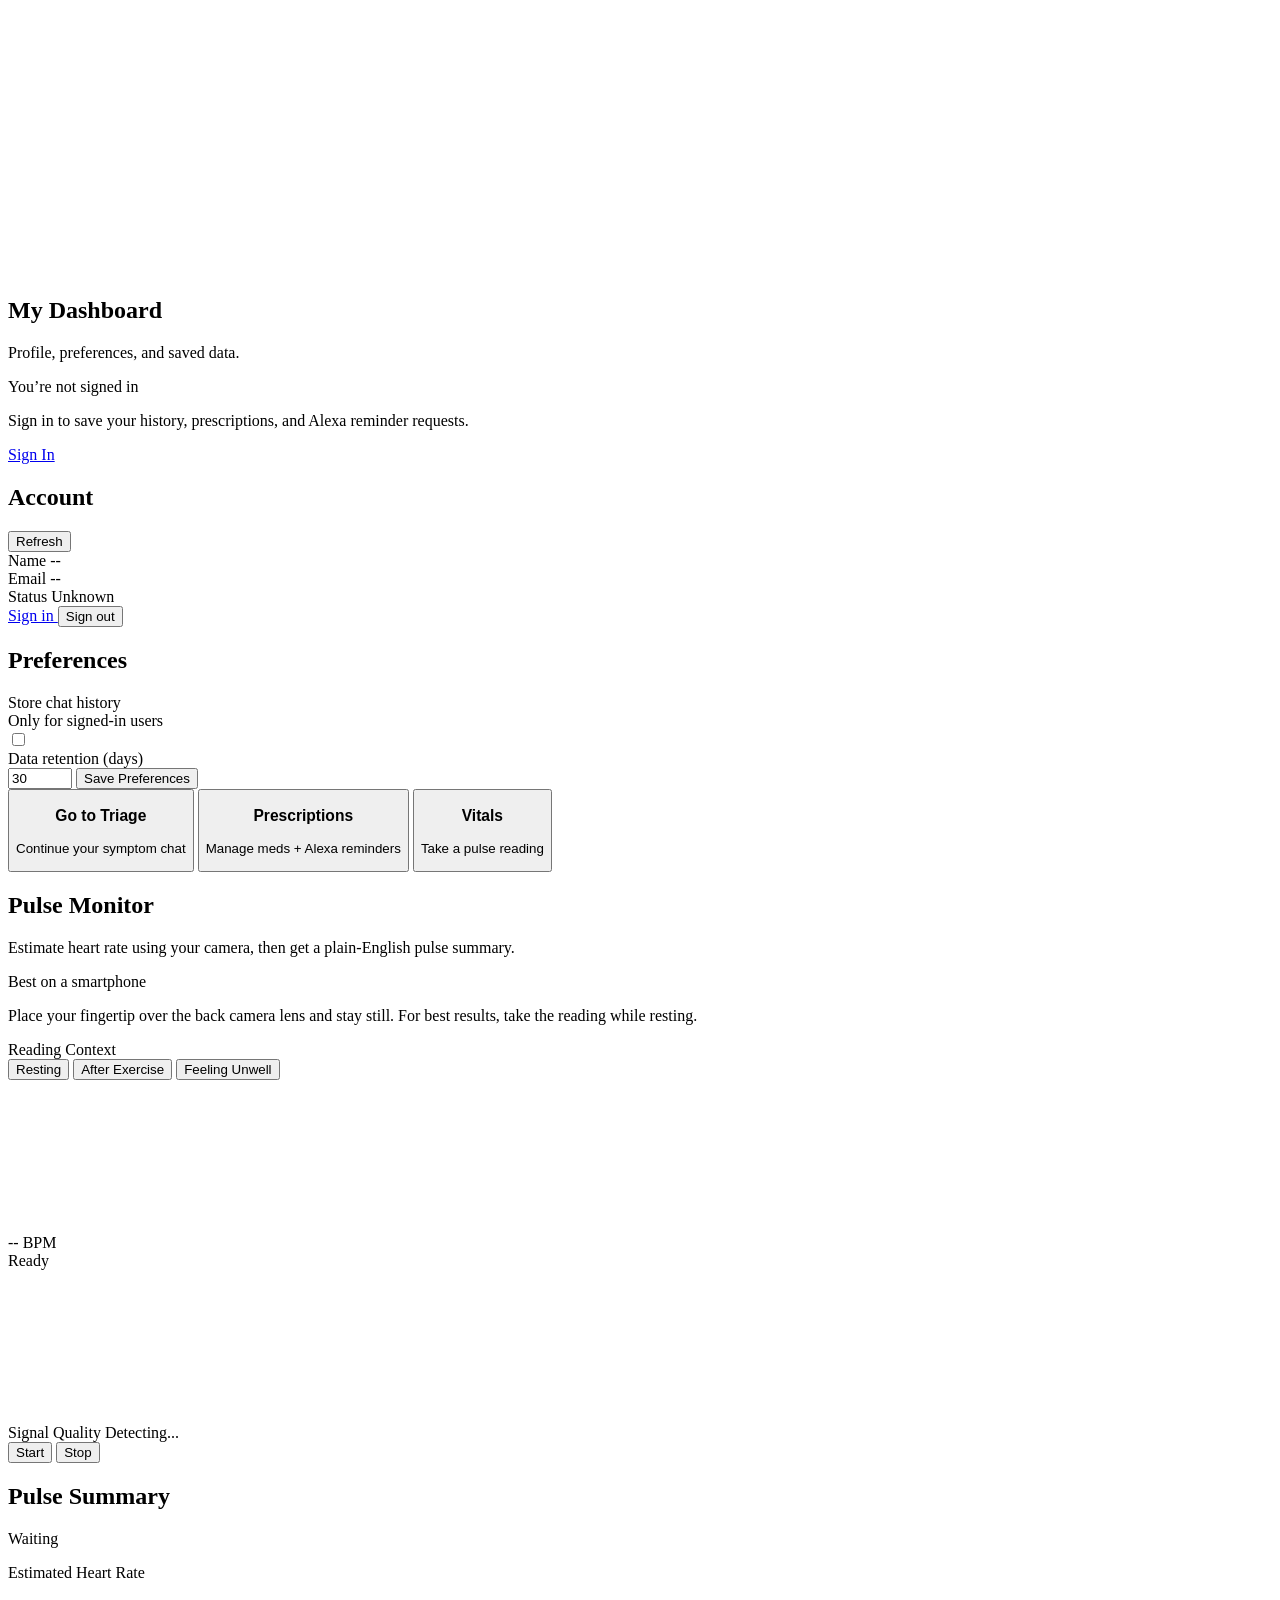
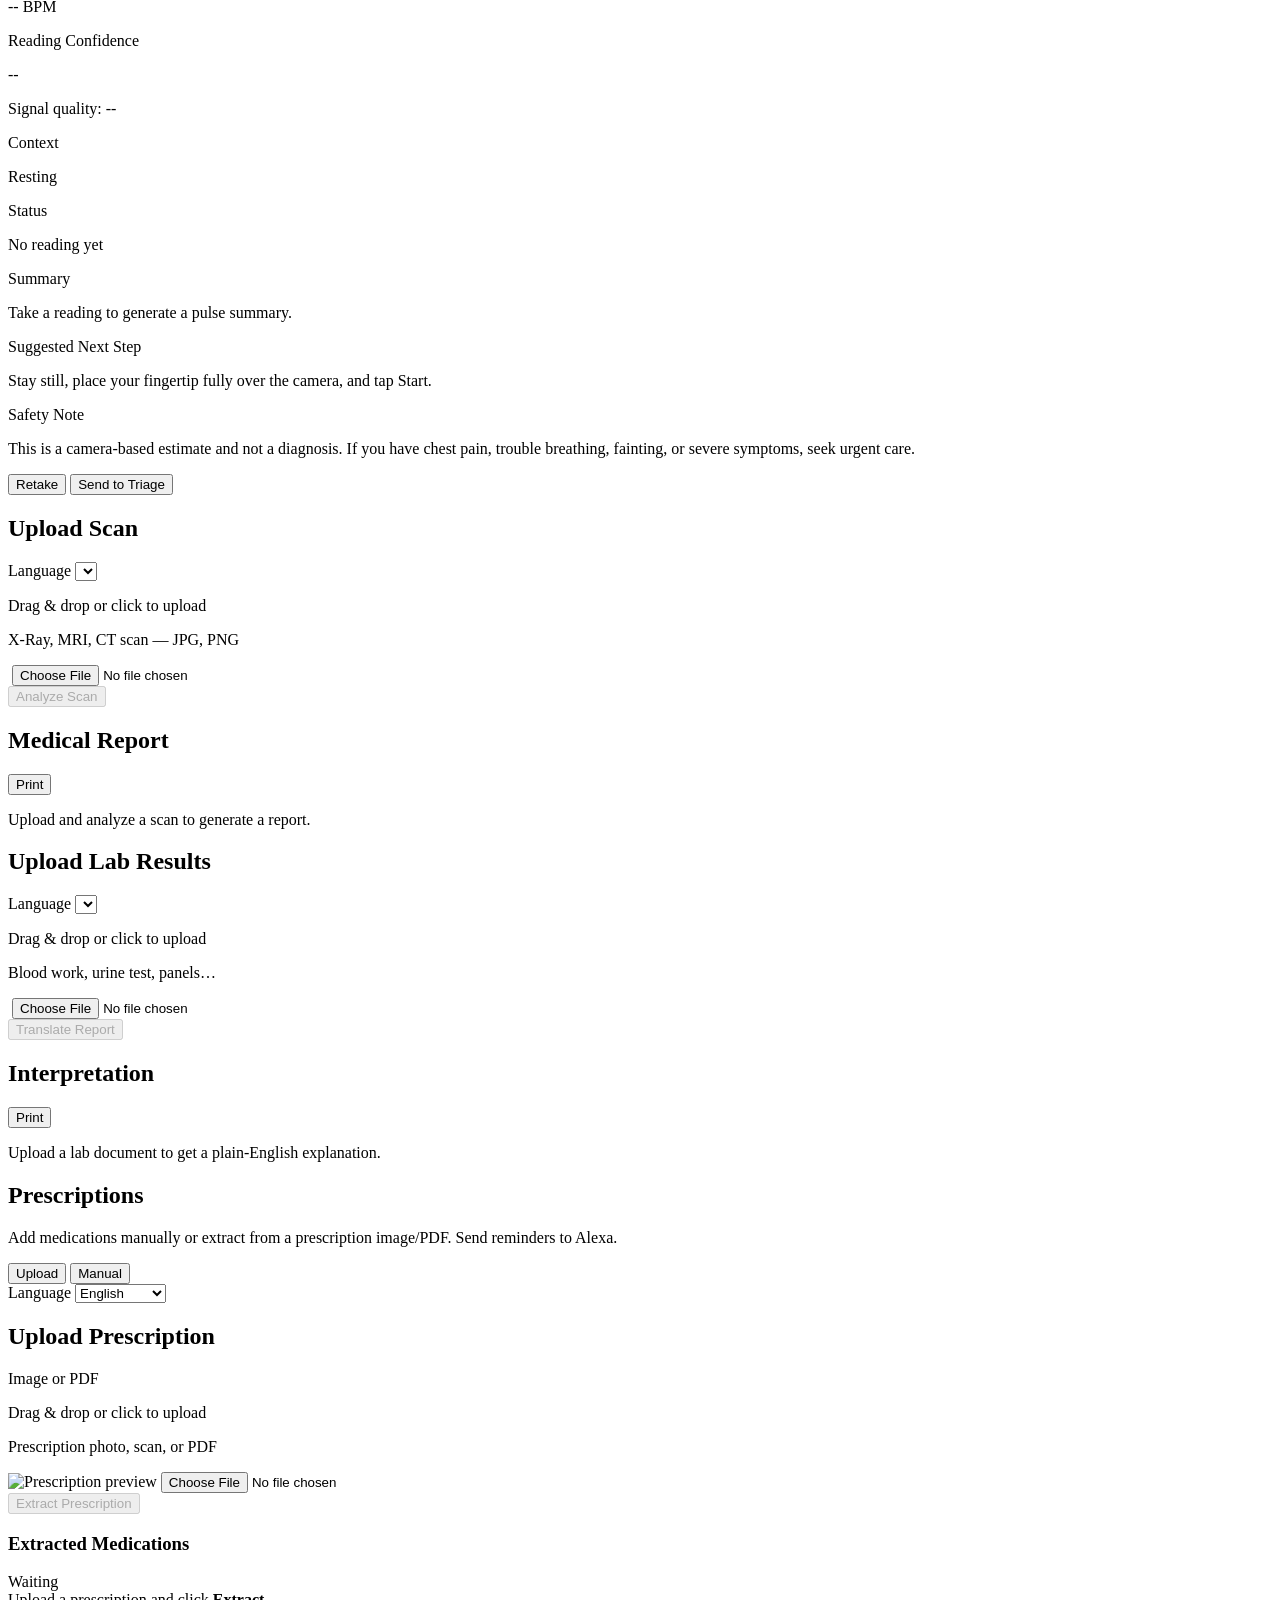
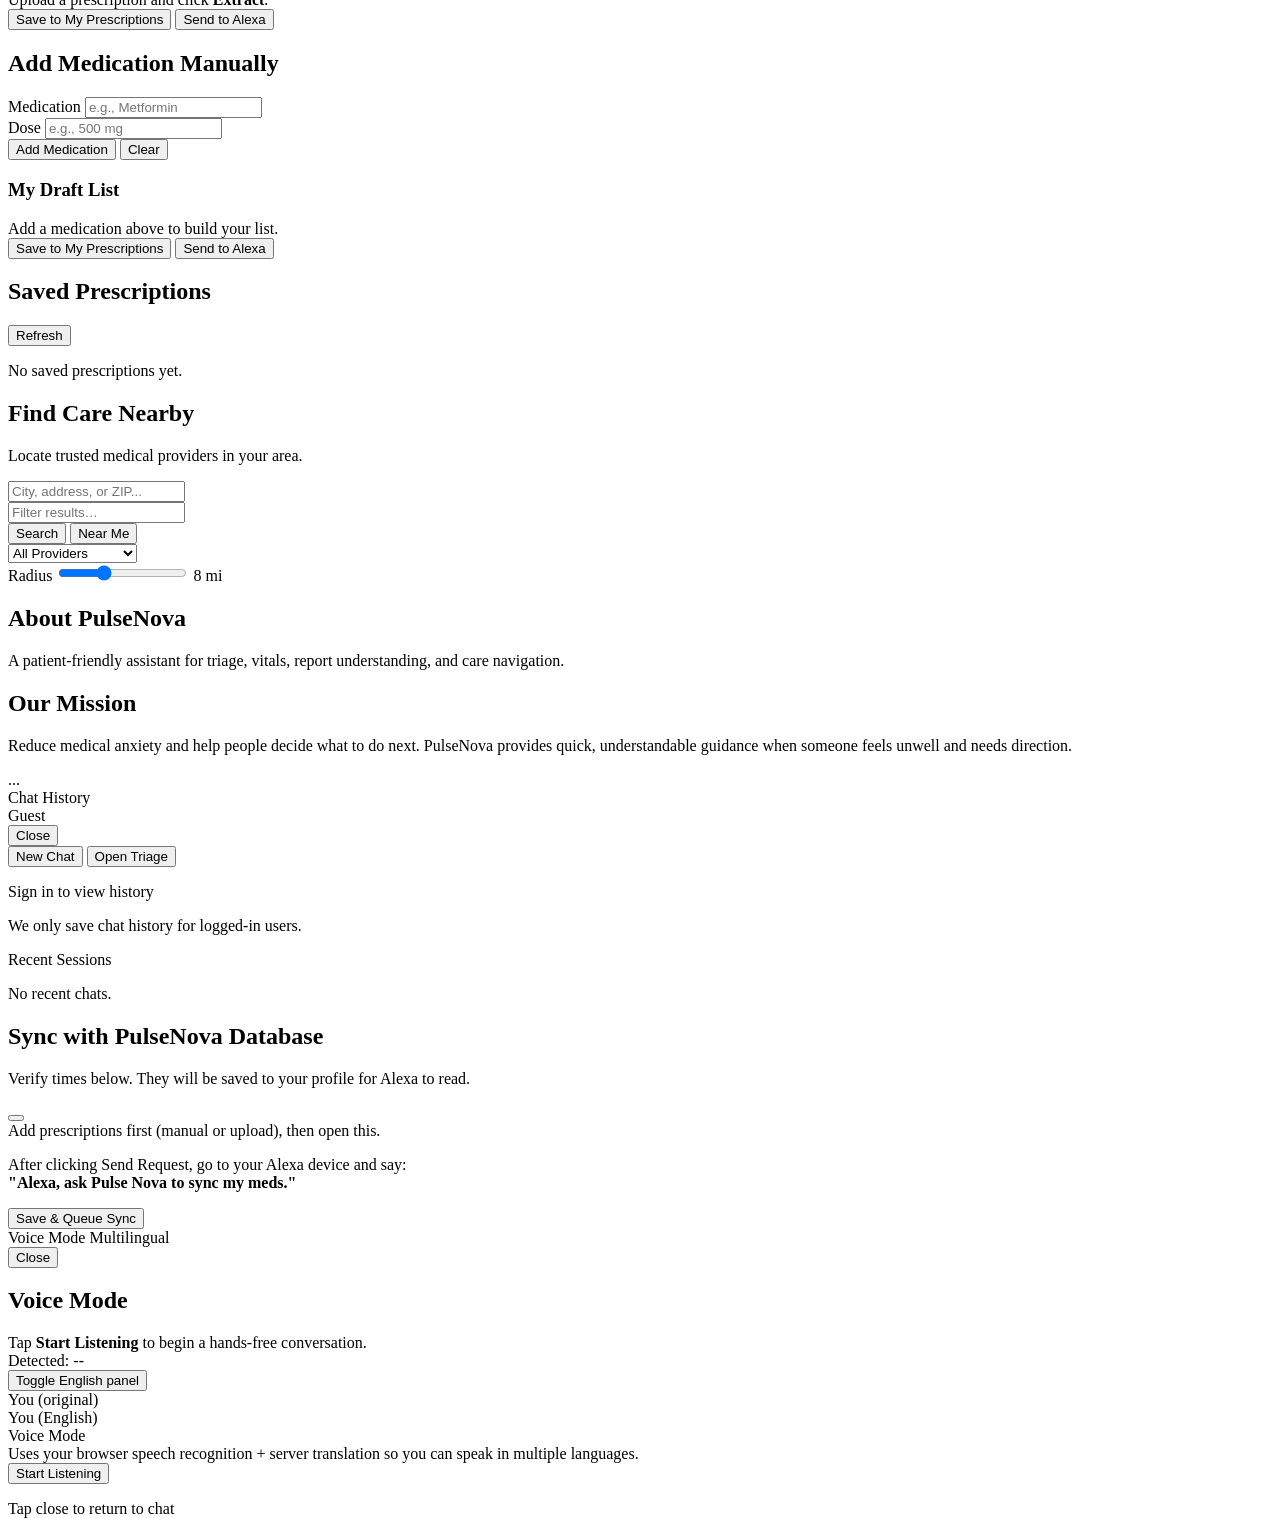
==== commit 0496b88a: "Update index.html" ====
--- a/index.html
+++ b/index.html
@@ -6,12 +6,16 @@
   <title>PulseNova - AI Medical Assistant</title>
 
   <script src="https://cdn.tailwindcss.com"></script>
-  <script src="https://unpkg.com/lucide@latest"></script>
+  
   <link href="https://fonts.googleapis.com/css2?family=Sora:wght@300;400;500;600;700;800&family=JetBrains+Mono:wght@400;500&display=swap" rel="stylesheet">
+  
   <link rel="stylesheet" href="/static/styles.css" />
 
   <style>
-    :root { --navH: 64px; }
+    :root { 
+      --navH: 64px; 
+      --glow: rgba(45,108,255,.22);
+    }
     html, body { height: 100%; }
 
     /* Allow normal scrolling on the body */
@@ -44,10 +48,86 @@
       -webkit-overflow-scrolling: touch;
       overscroll-behavior: contain;
     }
+
+    /* --- Page Transition Animations --- */
+    @keyframes fadeDownOut { 
+      from { opacity: 1; transform: translateY(0); } 
+      to { opacity: 0; transform: translateY(14px); } 
+    }
+    .animate-fade-out { animation: fadeDownOut .25s ease-in forwards; }
+
+    /* --- Intro Sequence CSS --- */
+    .ecgIntro { animation: fadeOut .6s ease-out forwards; animation-delay: 2.2s; }
+    .ecgPath {
+      stroke-dasharray: 2200; stroke-dashoffset: 2200;
+      filter: drop-shadow(0 0 12px var(--glow));
+      animation: draw 1.35s ease-out forwards, shimmer .9s ease-in-out 1.35s 1;
+    }
+    .spark {
+      background: linear-gradient(90deg, rgba(29,78,216,0) 0%, rgba(6,182,212,.65) 55%, rgba(29,78,216,0) 100%);
+      animation: spark 1.0s ease-in-out 0.9s 2;
+    }
+    .scan {
+      background: linear-gradient(90deg, rgba(29,78,216,0) 0%, rgba(29,78,216,.12) 35%, rgba(6,182,212,.40) 55%, rgba(29,78,216,.10) 75%, rgba(29,78,216,0) 100%);
+      animation: scan 0.95s ease-in-out forwards; animation-delay: 1.55s;
+    }
+    .lockup { animation: lockupIn .7s ease-out forwards; animation-delay: 2.4s; }
+    .icon::after {
+      content: ""; position: absolute; inset: -35%;
+      background: radial-gradient(circle at 30% 20%, rgba(255,255,255,.38), rgba(255,255,255,0) 55%);
+      opacity: .6; transform: rotate(10deg); pointer-events: none;
+    }
+    .wave {
+      stroke-dasharray: 260; stroke-dashoffset: 0;
+      animation: waveMove 1.0s ease-in-out 2.55s 2;
+    }
+    .wordmark {
+      transform: translateX(12px);
+      animation: wordIn .55s ease-out forwards, glowSettle 1.0s ease-out forwards;
+      animation-delay: 2.65s, 2.65s;
+    }
+
+    @keyframes lockupIn { from { opacity: 0; transform: translateY(-50%) translateY(10px) scale(.985); } to { opacity: 1; transform: translateY(-50%) translateY(0) scale(1); } }
+    @keyframes wordIn { to { opacity: 1; transform: translateX(0); } }
+    @keyframes glowSettle { 0% { filter: drop-shadow(0 0 26px rgba(29,78,216,.24)); } 100% { filter: drop-shadow(0 0 12px rgba(6,182,212,.14)); } }
+    @keyframes waveMove { 0% { stroke-dashoffset: 0; } 50% { stroke-dashoffset: -60; } 100% { stroke-dashoffset: -120; } }
+    @keyframes draw { to { stroke-dashoffset: 0; } }
+    @keyframes shimmer { 0%, 100% { filter: drop-shadow(0 0 10px var(--glow)); } 50% { filter: drop-shadow(0 0 18px rgba(6,182,212,.30)); } }
+    @keyframes spark { 0% { left: -22%; opacity: 0; } 15% { opacity: 1; } 50% { left: 45%; opacity: 1; } 85% { opacity: 1; } 100% { left: 122%; opacity: 0; } }
+    @keyframes scan { 0% { left: -30%; opacity: 0; } 10% { opacity: 1; } 50% { left: 45%; opacity: 1; } 90% { opacity: 1; } 100% { left: 120%; opacity: 0; } }
+    @keyframes fadeOut { to { opacity: 0; } }
   </style>
 </head>
 
 <body class="bg-white text-slate-900 selection:bg-blue-100 selection:text-blue-900 flex flex-col min-h-screen grain">
+
+<div id="intro-overlay" class="fixed inset-0 z-[100] bg-white transition-opacity duration-700 ease-in-out">
+  <div class="h-full grid place-items-center">
+    <div class="w-[min(960px,94vw)] aspect-video relative overflow-hidden bg-white">
+      
+      <div class="ecgIntro absolute inset-0 opacity-1" aria-hidden="true">
+        <div class="spark absolute top-1/2 left-[-22%] w-[18%] h-[8px] -translate-y-1/2 blur-[1px] opacity-0"></div>
+        <svg viewBox="0 0 1920 1080" preserveAspectRatio="none" class="absolute inset-0">
+          <path class="ecgPath fill-none stroke-blue-700 stroke-[9px]" stroke-linecap="round" stroke-linejoin="round"
+            d="M 150 540 L 520 540 L 640 540 L 710 430 L 780 660 L 845 540 L 930 540 L 1770 540" />
+        </svg>
+      </div>
+
+      <div class="scan absolute top-[12%] bottom-[12%] left-[-30%] w-[16%] opacity-0 blur-[1px]" aria-hidden="true"></div>
+
+      <div class="lockup absolute left-[10%] top-[42%] -translate-y-1/2 flex items-center gap-[18px] opacity-0" aria-label="PulseNova logo lockup">
+        <div class="icon w-[84px] h-[84px] rounded-[22px] bg-blue-600 grid place-items-center shadow-[0_14px_38px_rgba(0,0,0,.07)] relative overflow-hidden" aria-hidden="true">
+          <svg viewBox="0 0 64 64" class="w-[64px] h-[64px] relative z-10">
+            <path class="wave fill-none stroke-white stroke-[4px]" stroke-linecap="round" stroke-linejoin="round"
+              d="M 8 34 L 22 34 L 26 34 L 30 12 L 35 56 L 40 34 L 46 34 L 56 34" />
+          </svg>
+        </div>
+        <div class="wordmark text-[48px] leading-none font-bold tracking-tight bg-gradient-to-r from-blue-700 to-cyan-500 bg-clip-text text-transparent opacity-0 whitespace-nowrap cursor-default select-none">PulseNova</div>
+      </div>
+
+    </div>
+  </div>
+</div>
 
 <nav class="bg-white/90 backdrop-blur-md border-b border-slate-100 sticky top-0 z-50">
   <div class="max-w-7xl mx-auto px-4">
@@ -103,13 +183,13 @@
           <i data-lucide="history" class="w-3.5 h-3.5"></i> History
         </button>
 
-        <a id="nav-signin" href="/login"
+        <a id="nav-signin" href="/auth/login"
            class="inline-flex items-center gap-1.5 px-3 py-1.5 rounded-xl text-xs font-bold border border-slate-200 hover:bg-slate-50 text-slate-700 transition-colors">
           <i data-lucide="log-in" class="w-3.5 h-3.5"></i> Sign in
         </a>
 
         <button id="nav-account" onclick="app.navigate('dashboard')"
-           class="inline-flex items-center gap-1.5 px-3 py-1.5 rounded-xl text-xs font-bold bg-blue-600 hover:bg-blue-700 text-white transition-colors">
+           class="hidden inline-flex items-center gap-1.5 px-3 py-1.5 rounded-xl text-xs font-bold bg-blue-600 hover:bg-blue-700 text-white transition-colors">
           <i data-lucide="user" class="w-3.5 h-3.5"></i> Dashboard
         </button>
       </div>
@@ -152,8 +232,8 @@
         <i data-lucide="history" class="w-4 h-4"></i> Chat History
       </button>
 
-      <a id="mobile-nav-signin" href="/login" class="flex items-center gap-3 px-4 py-3 text-sm font-medium text-slate-600 hover:bg-slate-50"><i data-lucide="log-in" class="w-4 h-4"></i>Sign in</a>
-      <button id="mobile-nav-account" onclick="app.navigate('dashboard')" class="w-full flex items-center gap-3 px-4 py-3 text-sm font-medium text-blue-600 hover:bg-blue-50">
+      <a id="mobile-nav-signin" href="/auth/login" class="flex items-center gap-3 px-4 py-3 text-sm font-medium text-slate-600 hover:bg-slate-50"><i data-lucide="log-in" class="w-4 h-4"></i>Sign in</a>
+      <button id="mobile-nav-account" onclick="app.navigate('dashboard')" class="hidden w-full flex items-center gap-3 px-4 py-3 text-sm font-medium text-blue-600 hover:bg-blue-50">
         <i data-lucide="user" class="w-4 h-4"></i>Dashboard
       </button>
     </div>
@@ -703,37 +783,7 @@
                 </button>
               </div>
             </div>
-
-            <div id="alexa-send-modal" class="hidden fixed inset-0 z-50 flex items-center justify-center bg-slate-900/40 backdrop-blur-sm p-4">
-              <div class="bg-white rounded-2xl w-full max-w-2xl overflow-hidden flex flex-col shadow-2xl animate-fade-in">
-                
-                <div class="p-5 border-b border-slate-100 flex justify-between items-center bg-slate-50">
-                  <div>
-                    <h2 class="text-lg font-bold text-slate-800 flex items-center gap-2">
-                      <i data-lucide="server" class="w-5 h-5 text-blue-600"></i> Sync with PulseNova Database
-                    </h2>
-                    <p class="text-xs text-slate-500 mt-1">Verify times below. They will be saved to your profile for Alexa to read.</p>
-                  </div>
-                  <button onclick="app.closeAlexaSendModal()" class="p-2 hover:bg-slate-200 rounded-full text-slate-400 transition-colors">
-                    <i data-lucide="x" class="w-5 h-5"></i>
-                  </button>
-                </div>
-                
-                <div id="alexa-reminder-config" class="flex-1 overflow-y-auto max-h-[50vh] p-5 bg-slate-50/50">
-                  </div>
-
-                <div class="p-5 border-t border-slate-100 bg-white">
-                  <div class="flex items-center gap-3 bg-amber-50 text-amber-800 p-3 rounded-xl mb-4 text-xs font-medium border border-amber-100">
-                    <i data-lucide="mic" class="w-4 h-4 shrink-0"></i>
-                    <p>After clicking Send Request, go to your Alexa device and say:<br><strong>"Alexa, ask Pulse Nova to sync my meds."</strong></p>
-                  </div>
-                  <button id="btn-send-to-alexa" onclick="app.sendToAlexa()" class="w-full bg-blue-600 hover:bg-blue-700 transition-colors text-white py-3.5 rounded-xl font-bold flex justify-center items-center gap-2 shadow-lg shadow-blue-500/30">
-                    <i data-lucide="upload-cloud" class="w-4 h-4"></i> Save & Queue Sync
-                  </button>
-                </div>
-                
-              </div>
-            </div>
+          </div>
 
           <div id="rx-pane-manual" class="space-y-4 hidden">
             <div class="bg-white rounded-2xl border border-slate-200 p-5">
@@ -919,52 +969,39 @@
   </div>
 </div>
 
-<div id="alexa-send-modal" class="hidden fixed inset-0 z-[70]">
-  <div class="absolute inset-0 bg-black/40 backdrop-blur-sm" onclick="app.closeAlexaSendModal()"></div>
-  <div class="absolute inset-x-0 bottom-0 bg-white rounded-t-3xl border-t border-slate-200 shadow-2xl max-h-[90vh] overflow-hidden">
-    <div class="p-4 border-b border-slate-100 flex items-center justify-between">
-      <div class="flex items-center gap-2">
-        <i data-lucide="alarm-clock" class="w-4 h-4 text-blue-600"></i>
-        <div class="font-bold text-slate-800">Send to Alexa</div>
-        <span class="chip chip-blue text-[10px]">Confirm in Alexa</span>
-      </div>
-      <button onclick="app.closeAlexaSendModal()" class="text-slate-400 hover:text-slate-700 bg-slate-50 hover:bg-slate-100 px-3 py-1.5 rounded-xl text-xs font-semibold flex items-center gap-1">
-        <i data-lucide="x" class="w-3.5 h-3.5"></i> Close
+<div id="alexa-send-modal" class="hidden fixed inset-0 z-[70] flex items-center justify-center bg-slate-900/40 backdrop-blur-sm p-4">
+  <div class="bg-white rounded-2xl w-full max-w-2xl overflow-hidden flex flex-col shadow-2xl animate-fade-in relative">
+    
+    <div class="p-5 border-b border-slate-100 flex justify-between items-center bg-slate-50">
+      <div>
+        <h2 class="text-lg font-bold text-slate-800 flex items-center gap-2">
+          <i data-lucide="server" class="w-5 h-5 text-blue-600"></i> Sync with PulseNova Database
+        </h2>
+        <p class="text-xs text-slate-500 mt-1">Verify times below. They will be saved to your profile for Alexa to read.</p>
+      </div>
+      <button onclick="app.closeAlexaSendModal()" class="p-2 hover:bg-slate-200 rounded-full text-slate-400 transition-colors">
+        <i data-lucide="x" class="w-5 h-5"></i>
       </button>
     </div>
-
-    <div class="p-4 space-y-3">
-      <div class="bg-slate-50 border border-slate-200 rounded-2xl p-4">
-        <div class="text-sm font-bold text-slate-800 mb-1">Choose reminders to send</div>
-        <div class="text-xs text-slate-500">Edit times and repeat rules below. Alexa will ask you to confirm before creating reminders.</div>
-      </div>
-
-      <div id="alexa-reminder-config" class="space-y-2">
-        <div class="text-sm text-slate-400 text-center py-8">
-          Add prescriptions first (manual or upload), then open this.
-        </div>
-      </div>
-
-      <div class="bg-amber-50 border border-amber-200 rounded-2xl p-4 text-amber-800">
-        <div class="flex items-start gap-2">
-          <i data-lucide="info" class="w-4 h-4 mt-0.5"></i>
-          <div class="text-xs leading-relaxed">
-            After sending, open Alexa and say:
-            <span class="font-mono bg-amber-100 border border-amber-200 px-2 py-1 rounded-lg">Alexa, open PulseNova</span>
-          </div>
-        </div>
-      </div>
-
-      <div class="flex gap-2 pb-3">
-        <button onclick="app.sendToAlexa()" id="btn-send-to-alexa"
-                class="flex-1 bg-blue-600 text-white py-3 rounded-2xl font-bold hover:bg-blue-700 transition-colors flex items-center justify-center gap-2">
-          <i data-lucide="send" class="w-4 h-4"></i> Send Request
-        </button>
-        <button onclick="app.copyAlexaPhrase()" class="bg-white border border-slate-200 text-slate-700 py-3 px-4 rounded-2xl font-bold hover:bg-slate-50 transition-colors flex items-center justify-center gap-2">
-          <i data-lucide="copy" class="w-4 h-4"></i> Copy Phrase
-        </button>
-      </div>
-    </div>
+    
+    <div id="alexa-reminder-config" class="flex-1 overflow-y-auto max-h-[50vh] p-5 bg-slate-50/50">
+      <div class="text-sm text-slate-400 text-center py-8">
+        Add prescriptions first (manual or upload), then open this.
+      </div>
+    </div>
+
+    <div class="p-5 border-t border-slate-100 bg-white">
+      <div class="flex items-center gap-3 bg-amber-50 text-amber-800 p-3 rounded-xl mb-4 text-xs font-medium border border-amber-100">
+        <i data-lucide="mic" class="w-4 h-4 shrink-0"></i>
+        <p>After clicking Send Request, go to your Alexa device and say:<br><strong>"Alexa, ask Pulse Nova to sync my meds."</strong></p>
+      </div>
+      <div class="flex gap-2">
+        <button id="btn-send-to-alexa" onclick="app.sendToAlexa()" class="flex-1 bg-blue-600 hover:bg-blue-700 transition-colors text-white py-3.5 rounded-xl font-bold flex justify-center items-center gap-2 shadow-lg shadow-blue-500/30">
+          <i data-lucide="upload-cloud" class="w-4 h-4"></i> Save & Queue Sync
+        </button>
+      </div>
+    </div>
+    
   </div>
 </div>
 
@@ -1048,23 +1085,35 @@
     });
   })();
 </script>
+
 <script src="https://unpkg.com/lucide@latest"></script>
 
-    <script src="/static/app.js"></script>
-
-    <script>
-      // Run once when the page loads
-      document.addEventListener('DOMContentLoaded', function() {
-        if (window.lucide) {
-          lucide.createIcons();
-        }
-      });
-      
-      // Run again if the page dynamically changes (like logging in)
-      const observer = new MutationObserver(() => {
-        if (window.lucide) lucide.createIcons();
-      });
-      observer.observe(document.body, { childList: true, subtree: true });
-    </script>
+<script src="/static/app.js"></script>
+
+<script>
+  document.addEventListener('DOMContentLoaded', function() {
+    if (window.lucide) {
+      lucide.createIcons();
+    }
+  });
+  // Watch for dynamically added DOM elements (like modals) and redraw icons
+  const observer = new MutationObserver(() => {
+    if (window.lucide) lucide.createIcons();
+  });
+  observer.observe(document.body, { childList: true, subtree: true });
+</script>
+
+<script>
+  window.addEventListener('load', () => {
+    setTimeout(() => {
+      const intro = document.getElementById('intro-overlay');
+      if (intro) {
+        intro.classList.add('opacity-0'); 
+        setTimeout(() => intro.remove(), 700); 
+      }
+    }, 3800); 
+  });
+</script>
+
 </body>
 </html>
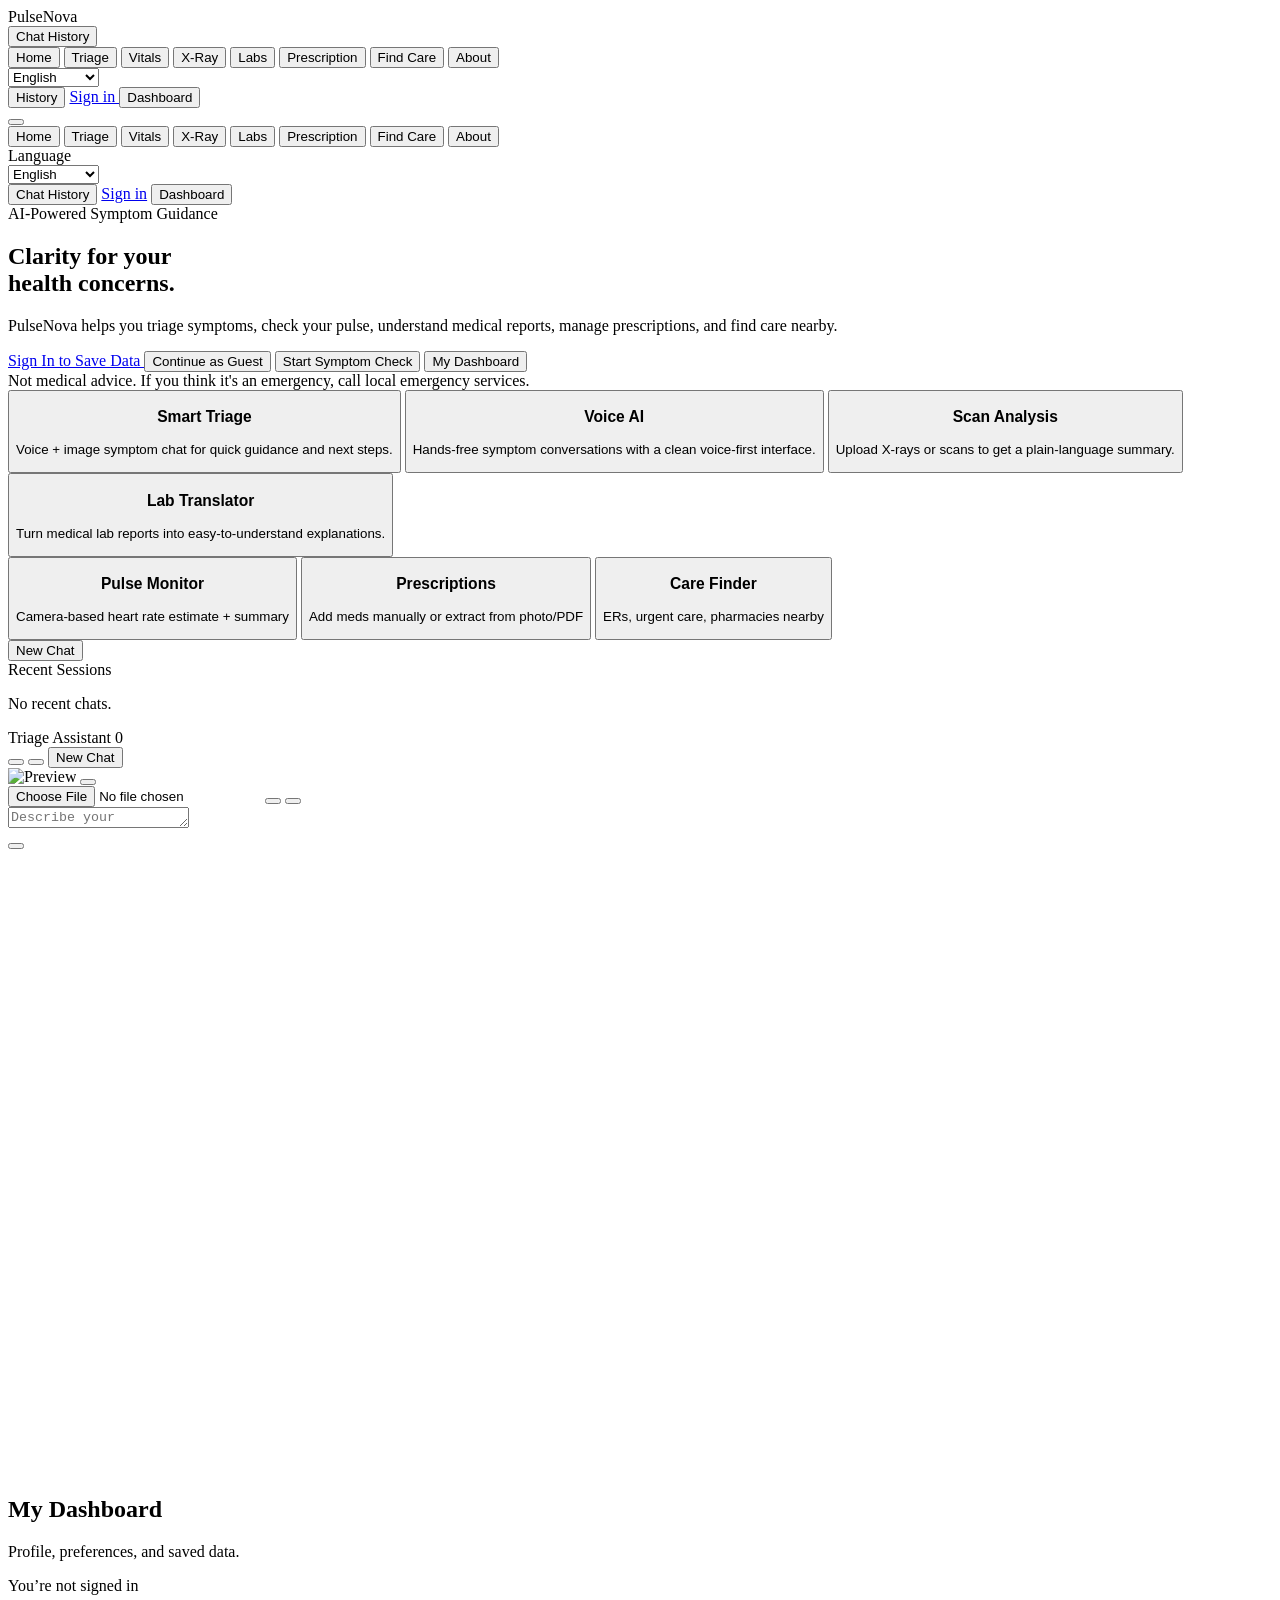
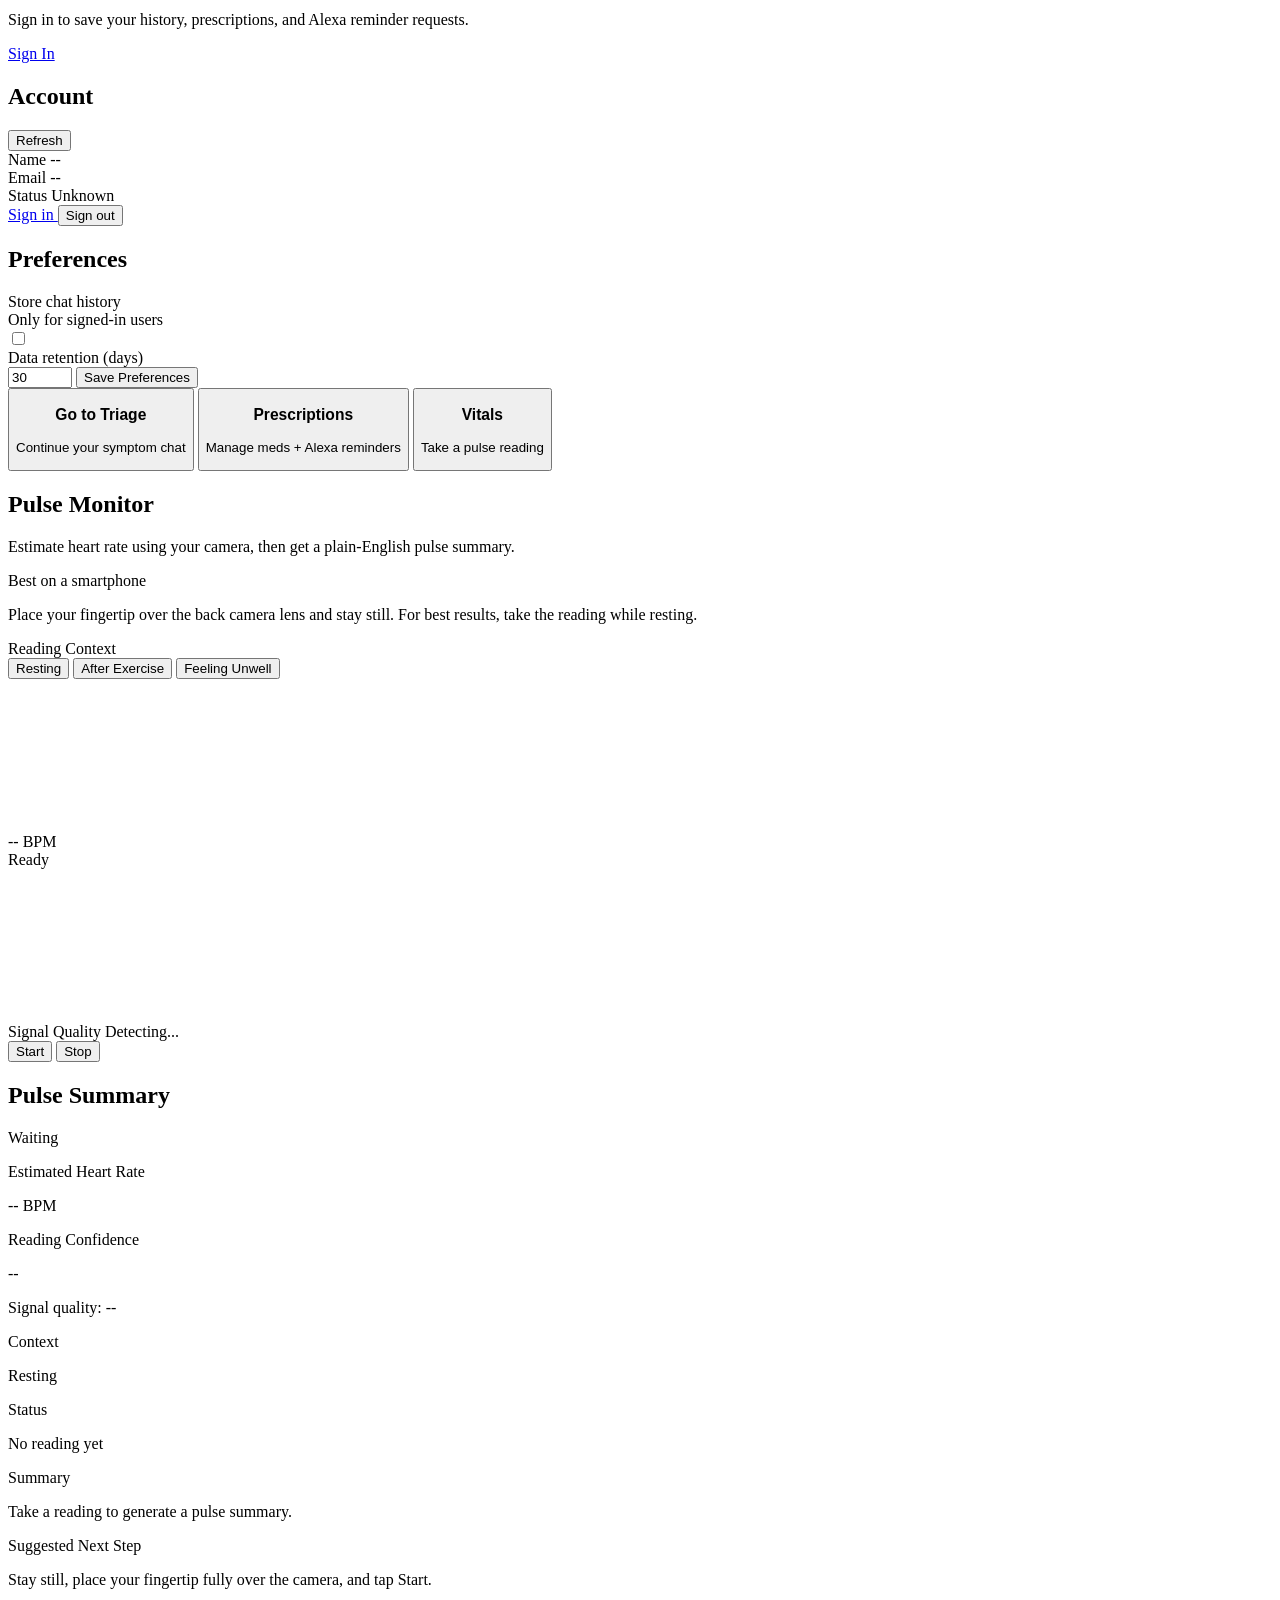
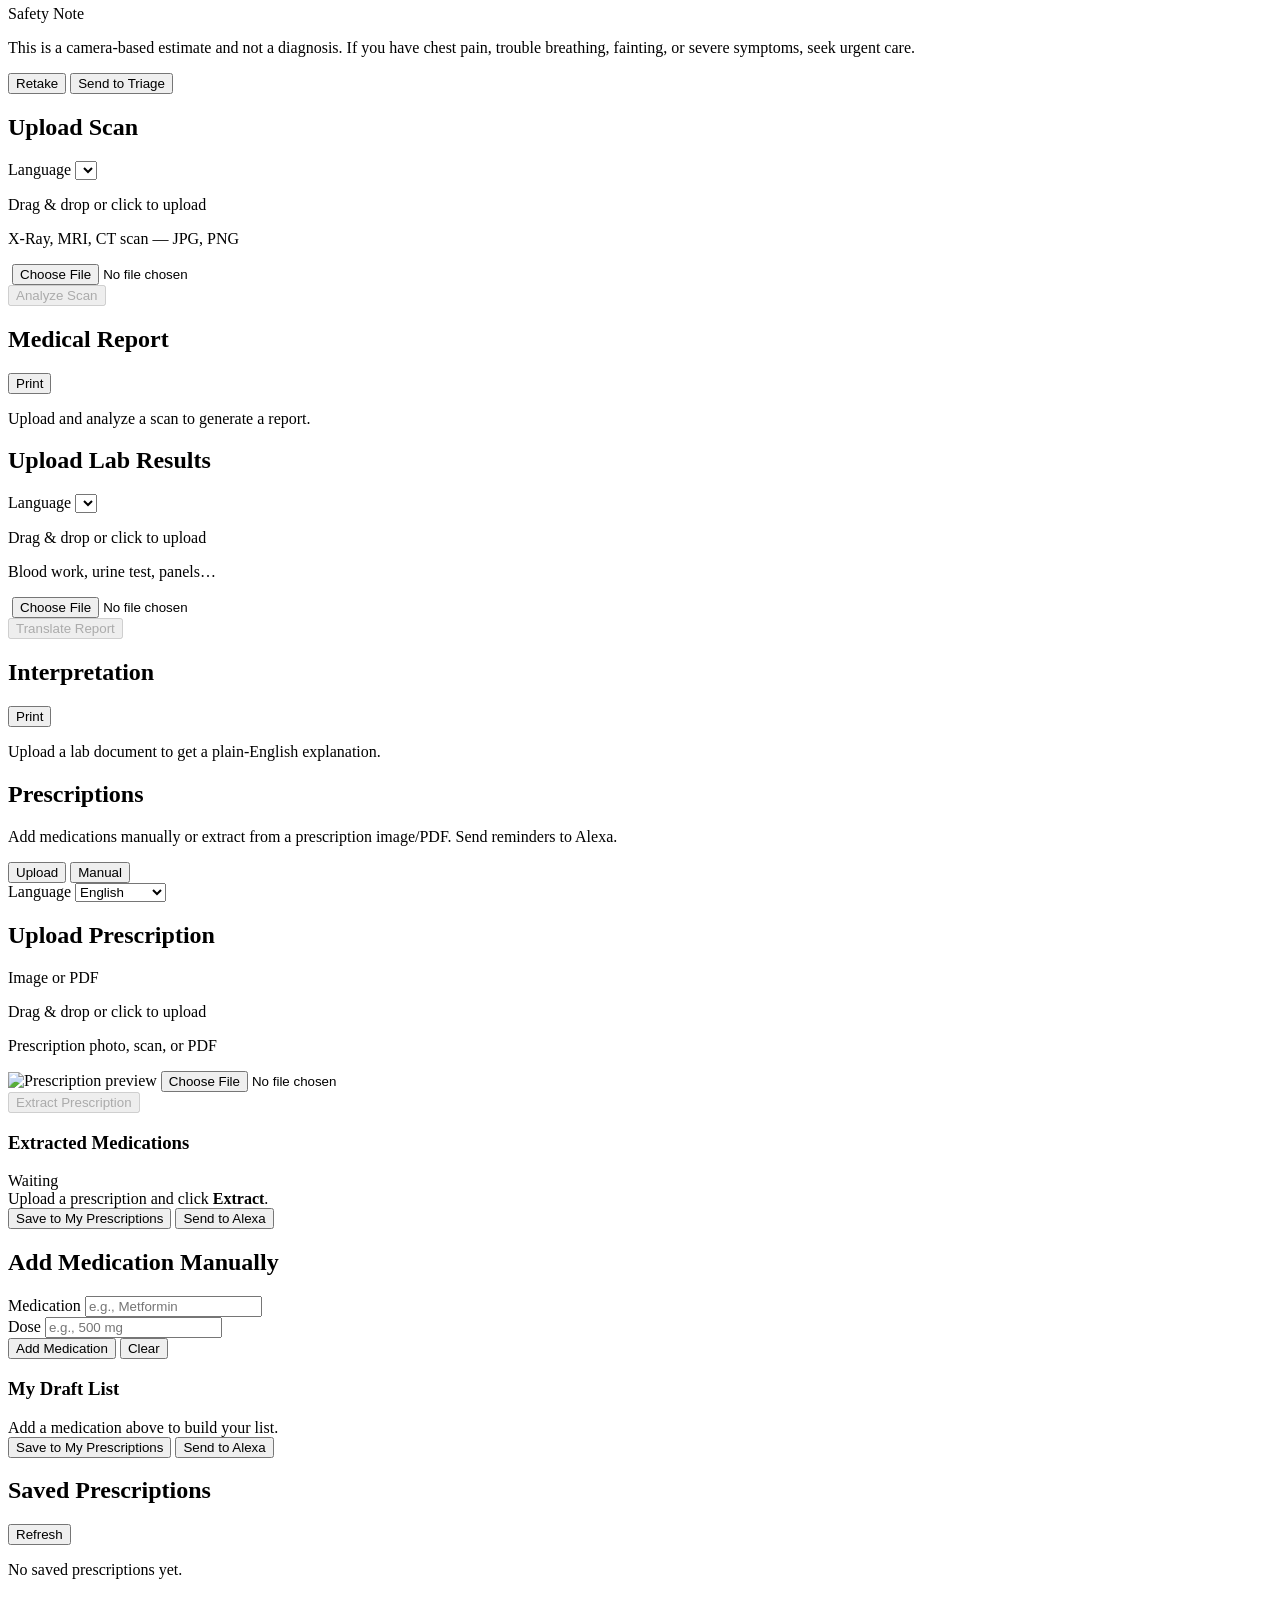
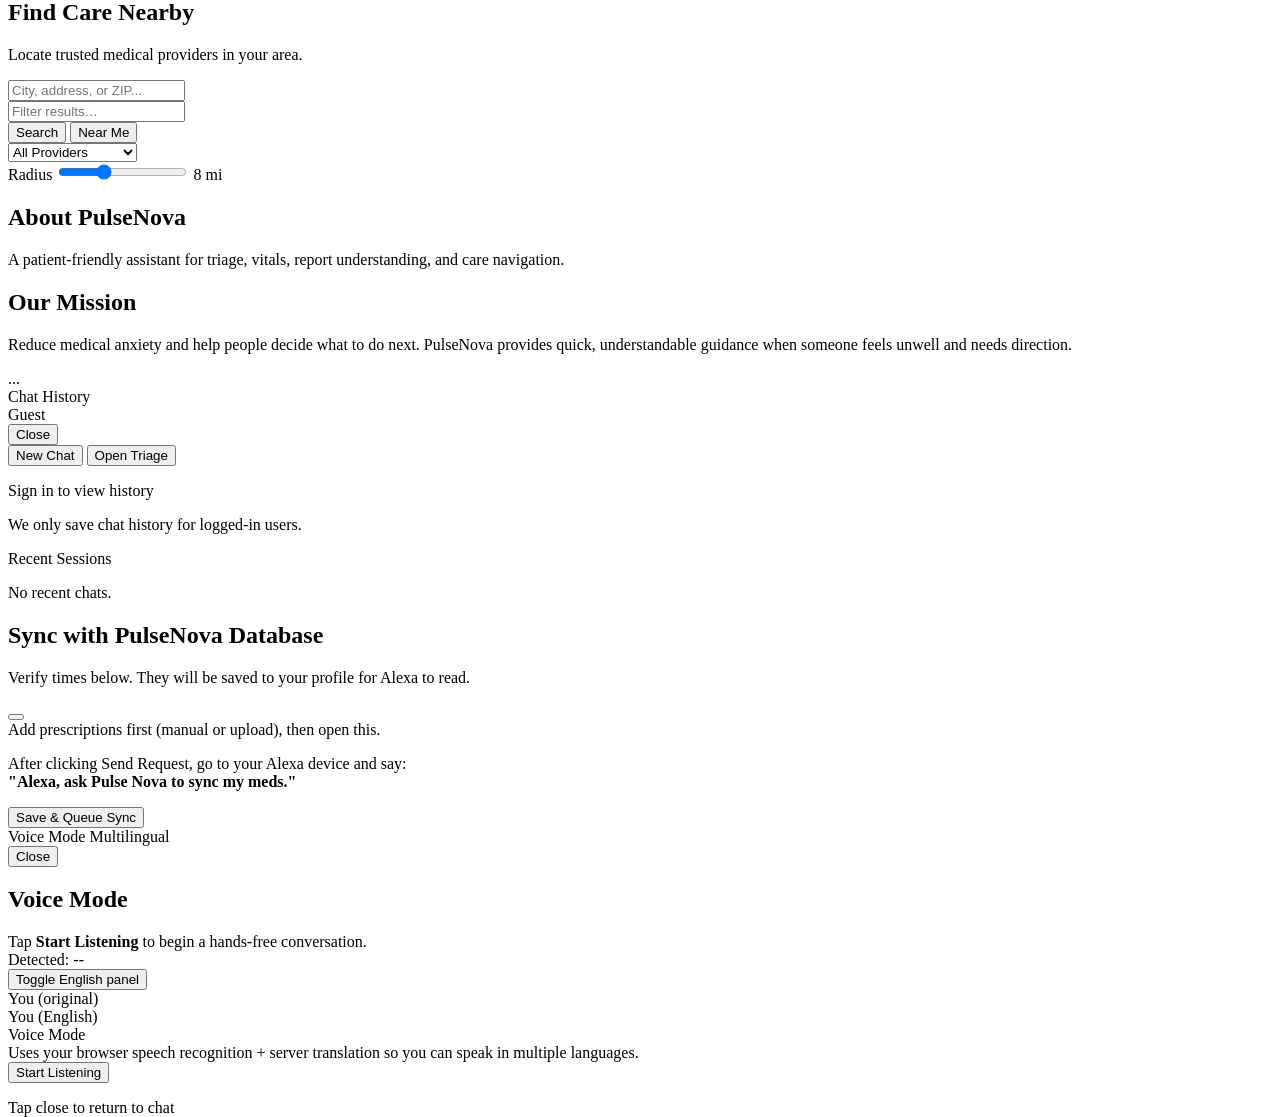
==== commit 3e9a455c: "Update index.html" ====
--- a/index.html
+++ b/index.html
@@ -101,33 +101,6 @@
 
 <body class="bg-white text-slate-900 selection:bg-blue-100 selection:text-blue-900 flex flex-col min-h-screen grain">
 
-<div id="intro-overlay" class="fixed inset-0 z-[100] bg-white transition-opacity duration-700 ease-in-out">
-  <div class="h-full grid place-items-center">
-    <div class="w-[min(960px,94vw)] aspect-video relative overflow-hidden bg-white">
-      
-      <div class="ecgIntro absolute inset-0 opacity-1" aria-hidden="true">
-        <div class="spark absolute top-1/2 left-[-22%] w-[18%] h-[8px] -translate-y-1/2 blur-[1px] opacity-0"></div>
-        <svg viewBox="0 0 1920 1080" preserveAspectRatio="none" class="absolute inset-0">
-          <path class="ecgPath fill-none stroke-blue-700 stroke-[9px]" stroke-linecap="round" stroke-linejoin="round"
-            d="M 150 540 L 520 540 L 640 540 L 710 430 L 780 660 L 845 540 L 930 540 L 1770 540" />
-        </svg>
-      </div>
-
-      <div class="scan absolute top-[12%] bottom-[12%] left-[-30%] w-[16%] opacity-0 blur-[1px]" aria-hidden="true"></div>
-
-      <div class="lockup absolute left-[10%] top-[42%] -translate-y-1/2 flex items-center gap-[18px] opacity-0" aria-label="PulseNova logo lockup">
-        <div class="icon w-[84px] h-[84px] rounded-[22px] bg-blue-600 grid place-items-center shadow-[0_14px_38px_rgba(0,0,0,.07)] relative overflow-hidden" aria-hidden="true">
-          <svg viewBox="0 0 64 64" class="w-[64px] h-[64px] relative z-10">
-            <path class="wave fill-none stroke-white stroke-[4px]" stroke-linecap="round" stroke-linejoin="round"
-              d="M 8 34 L 22 34 L 26 34 L 30 12 L 35 56 L 40 34 L 46 34 L 56 34" />
-          </svg>
-        </div>
-        <div class="wordmark text-[48px] leading-none font-bold tracking-tight bg-gradient-to-r from-blue-700 to-cyan-500 bg-clip-text text-transparent opacity-0 whitespace-nowrap cursor-default select-none">PulseNova</div>
-      </div>
-
-    </div>
-  </div>
-</div>
 
 <nav class="bg-white/90 backdrop-blur-md border-b border-slate-100 sticky top-0 z-50">
   <div class="max-w-7xl mx-auto px-4">
@@ -1103,17 +1076,5 @@
   observer.observe(document.body, { childList: true, subtree: true });
 </script>
 
-<script>
-  window.addEventListener('load', () => {
-    setTimeout(() => {
-      const intro = document.getElementById('intro-overlay');
-      if (intro) {
-        intro.classList.add('opacity-0'); 
-        setTimeout(() => intro.remove(), 700); 
-      }
-    }, 3800); 
-  });
-</script>
-
 </body>
 </html>
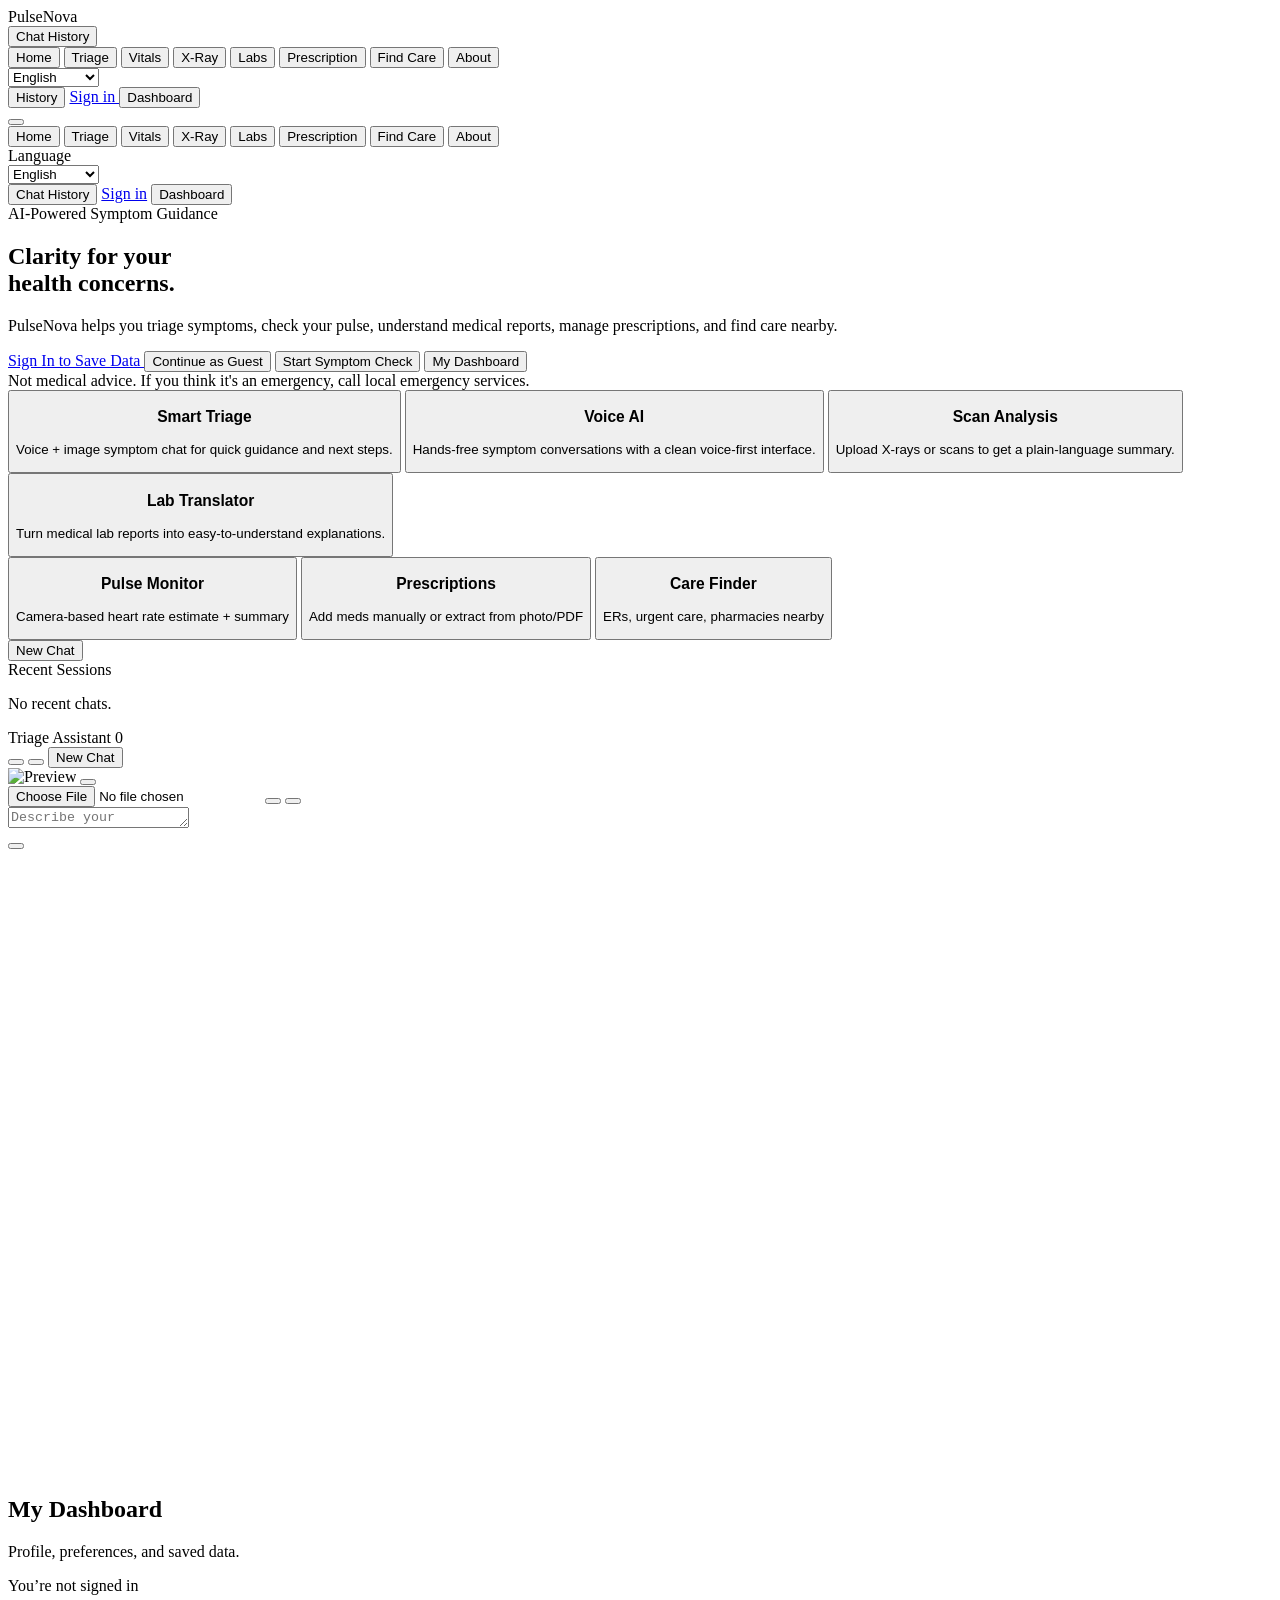
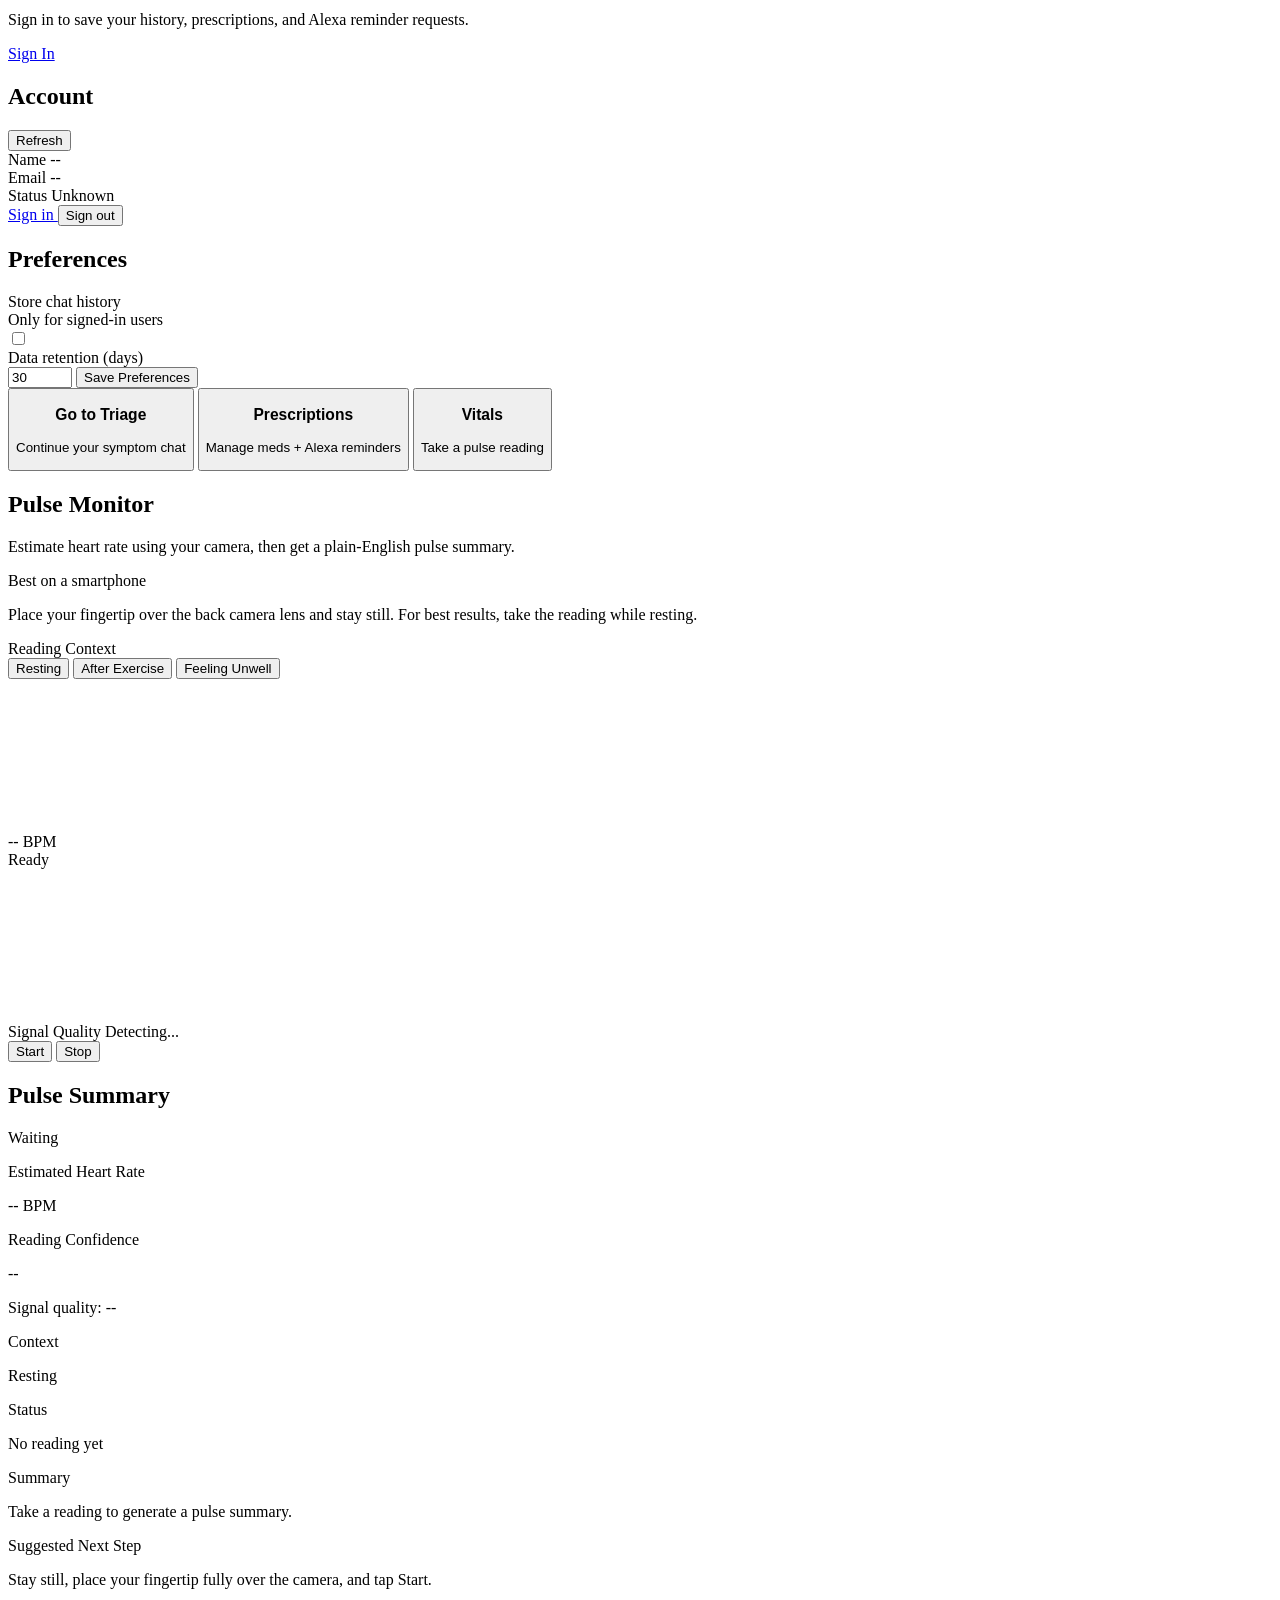
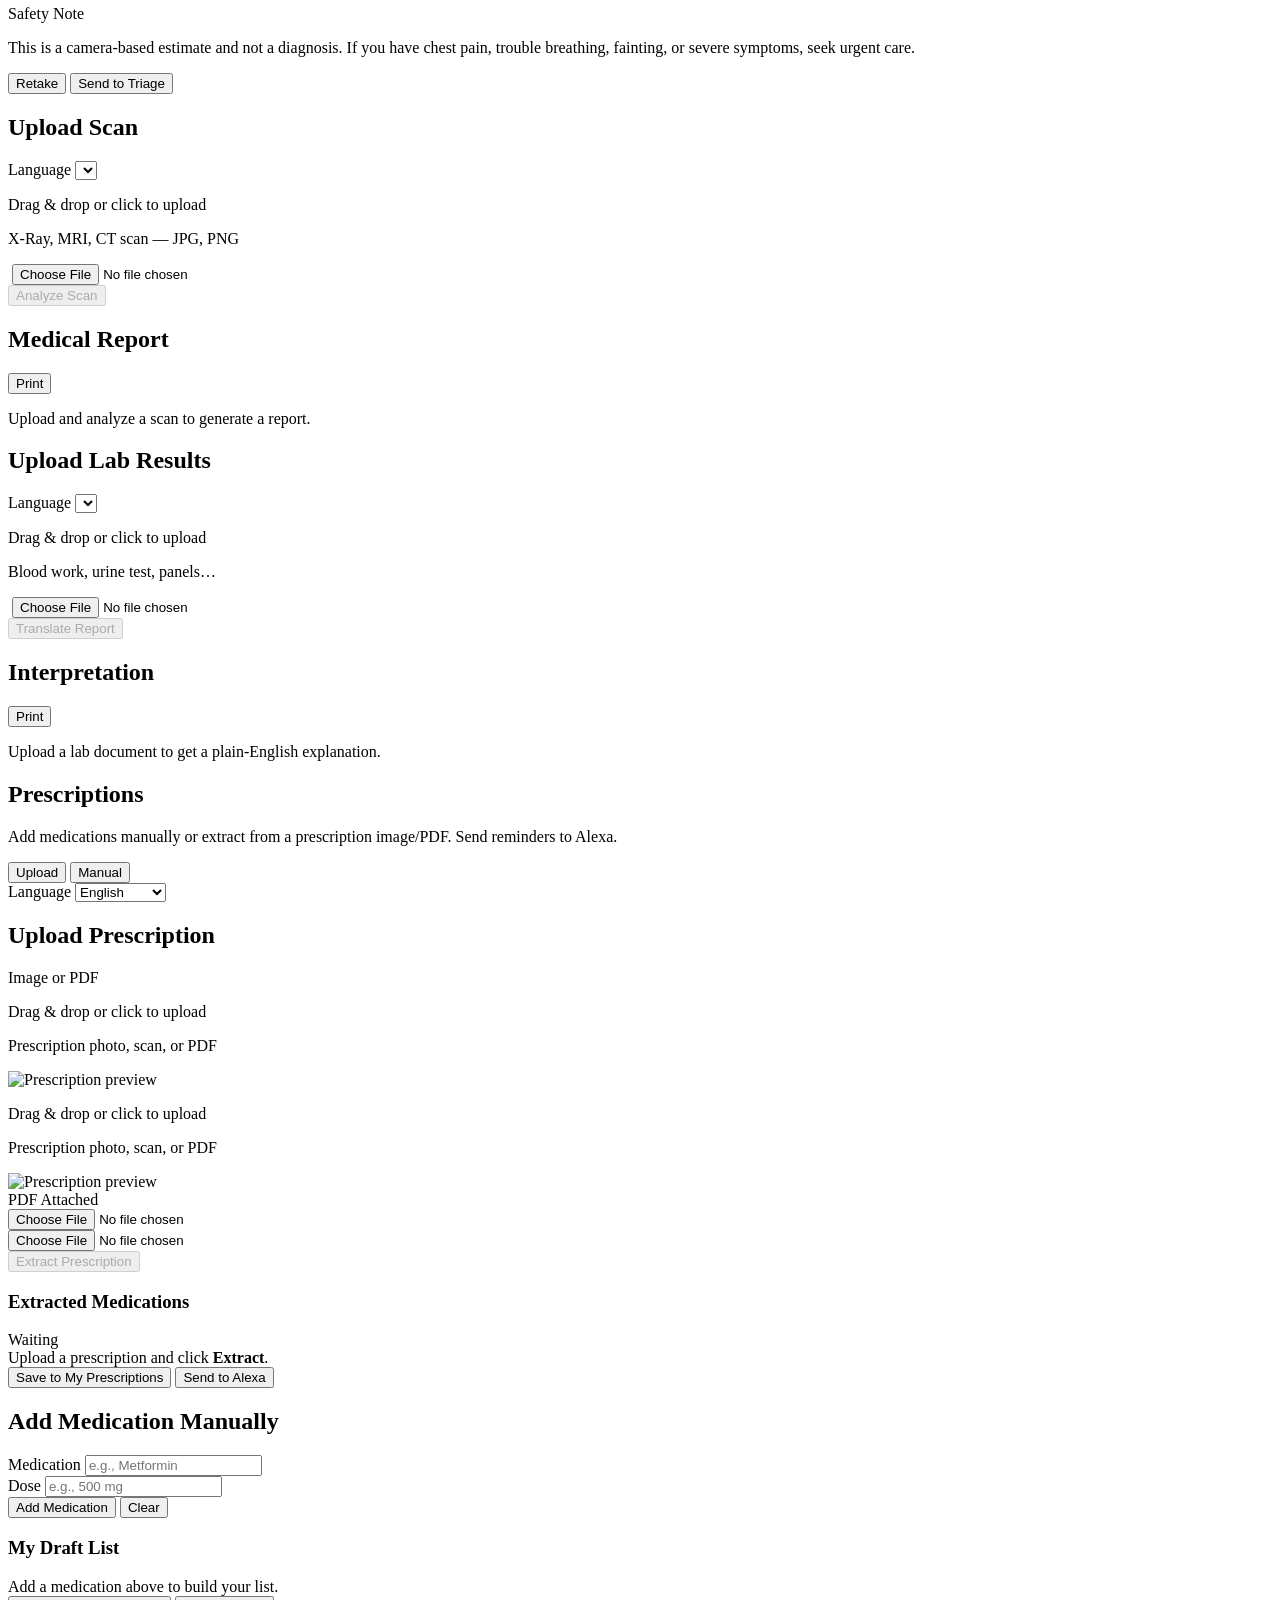
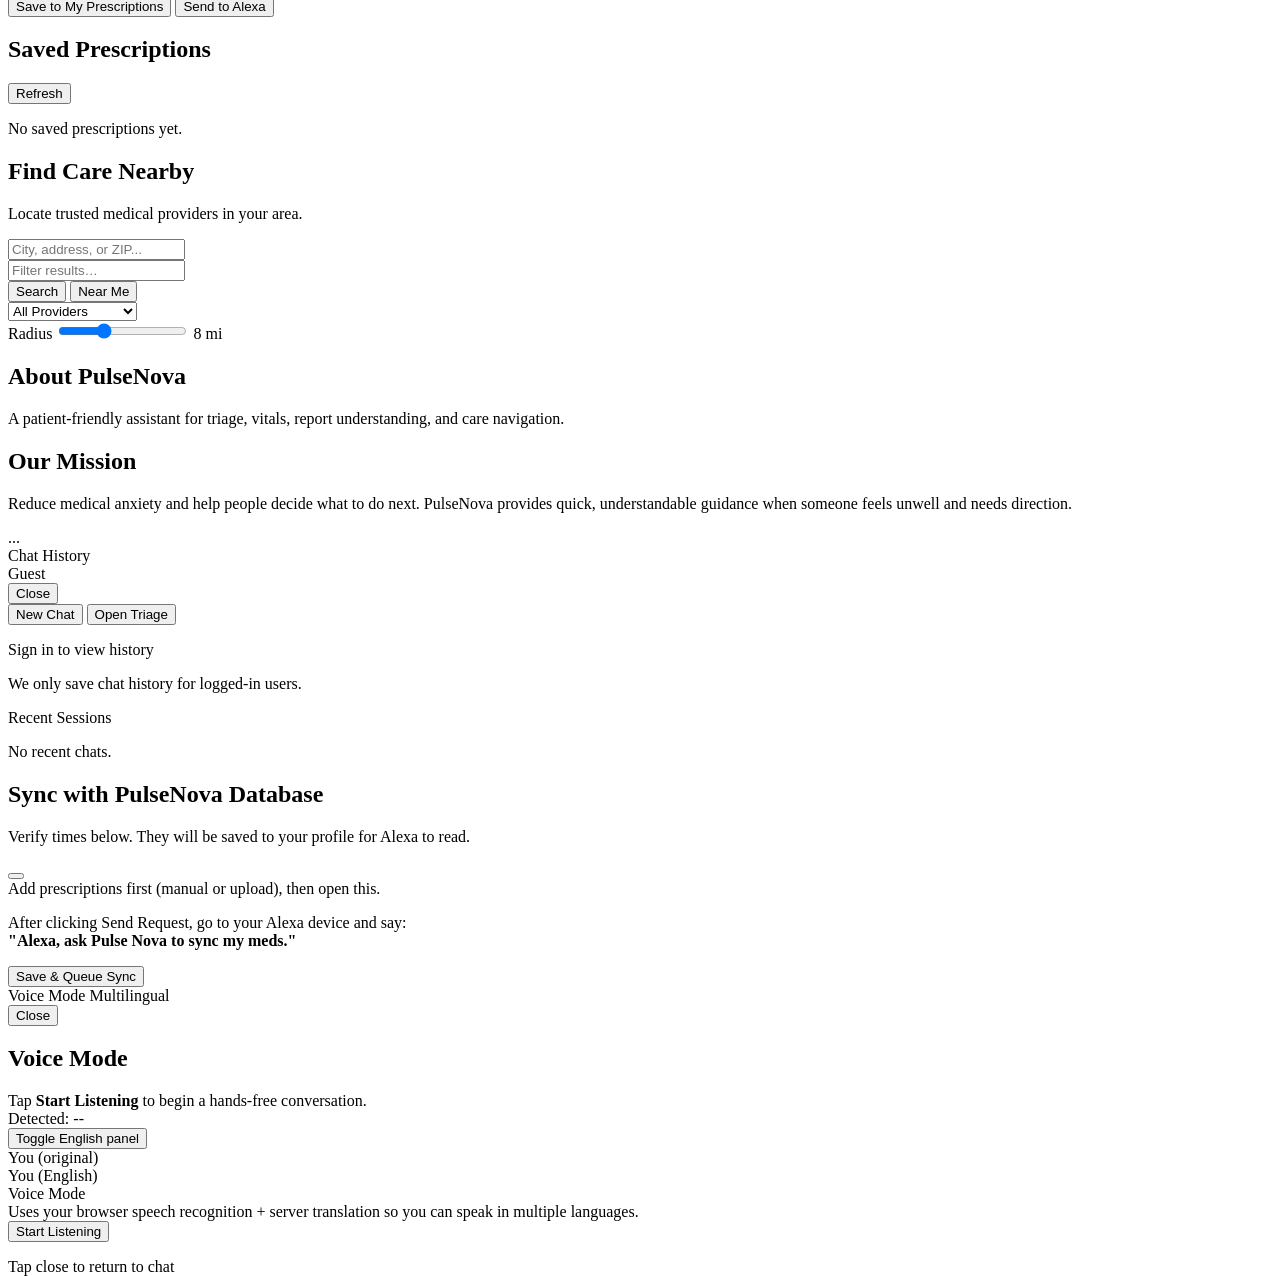
==== commit 827651ca: "Update index.html" ====
--- a/index.html
+++ b/index.html
@@ -14,7 +14,6 @@
   <style>
     :root { 
       --navH: 64px; 
-      --glow: rgba(45,108,255,.22);
     }
     html, body { height: 100%; }
 
@@ -55,52 +54,10 @@
       to { opacity: 0; transform: translateY(14px); } 
     }
     .animate-fade-out { animation: fadeDownOut .25s ease-in forwards; }
-
-    /* --- Intro Sequence CSS --- */
-    .ecgIntro { animation: fadeOut .6s ease-out forwards; animation-delay: 2.2s; }
-    .ecgPath {
-      stroke-dasharray: 2200; stroke-dashoffset: 2200;
-      filter: drop-shadow(0 0 12px var(--glow));
-      animation: draw 1.35s ease-out forwards, shimmer .9s ease-in-out 1.35s 1;
-    }
-    .spark {
-      background: linear-gradient(90deg, rgba(29,78,216,0) 0%, rgba(6,182,212,.65) 55%, rgba(29,78,216,0) 100%);
-      animation: spark 1.0s ease-in-out 0.9s 2;
-    }
-    .scan {
-      background: linear-gradient(90deg, rgba(29,78,216,0) 0%, rgba(29,78,216,.12) 35%, rgba(6,182,212,.40) 55%, rgba(29,78,216,.10) 75%, rgba(29,78,216,0) 100%);
-      animation: scan 0.95s ease-in-out forwards; animation-delay: 1.55s;
-    }
-    .lockup { animation: lockupIn .7s ease-out forwards; animation-delay: 2.4s; }
-    .icon::after {
-      content: ""; position: absolute; inset: -35%;
-      background: radial-gradient(circle at 30% 20%, rgba(255,255,255,.38), rgba(255,255,255,0) 55%);
-      opacity: .6; transform: rotate(10deg); pointer-events: none;
-    }
-    .wave {
-      stroke-dasharray: 260; stroke-dashoffset: 0;
-      animation: waveMove 1.0s ease-in-out 2.55s 2;
-    }
-    .wordmark {
-      transform: translateX(12px);
-      animation: wordIn .55s ease-out forwards, glowSettle 1.0s ease-out forwards;
-      animation-delay: 2.65s, 2.65s;
-    }
-
-    @keyframes lockupIn { from { opacity: 0; transform: translateY(-50%) translateY(10px) scale(.985); } to { opacity: 1; transform: translateY(-50%) translateY(0) scale(1); } }
-    @keyframes wordIn { to { opacity: 1; transform: translateX(0); } }
-    @keyframes glowSettle { 0% { filter: drop-shadow(0 0 26px rgba(29,78,216,.24)); } 100% { filter: drop-shadow(0 0 12px rgba(6,182,212,.14)); } }
-    @keyframes waveMove { 0% { stroke-dashoffset: 0; } 50% { stroke-dashoffset: -60; } 100% { stroke-dashoffset: -120; } }
-    @keyframes draw { to { stroke-dashoffset: 0; } }
-    @keyframes shimmer { 0%, 100% { filter: drop-shadow(0 0 10px var(--glow)); } 50% { filter: drop-shadow(0 0 18px rgba(6,182,212,.30)); } }
-    @keyframes spark { 0% { left: -22%; opacity: 0; } 15% { opacity: 1; } 50% { left: 45%; opacity: 1; } 85% { opacity: 1; } 100% { left: 122%; opacity: 0; } }
-    @keyframes scan { 0% { left: -30%; opacity: 0; } 10% { opacity: 1; } 50% { left: 45%; opacity: 1; } 90% { opacity: 1; } 100% { left: 120%; opacity: 0; } }
-    @keyframes fadeOut { to { opacity: 0; } }
   </style>
 </head>
 
 <body class="bg-white text-slate-900 selection:bg-blue-100 selection:text-blue-900 flex flex-col min-h-screen grain">
-
 
 <nav class="bg-white/90 backdrop-blur-md border-b border-slate-100 sticky top-0 z-50">
   <div class="max-w-7xl mx-auto px-4">
@@ -726,6 +683,26 @@
                   <p class="text-xs text-slate-400 mt-1">Prescription photo, scan, or PDF</p>
                 </div>
                 <img id="rx-preview-img" class="hidden h-full w-full object-contain bg-slate-900" alt="Prescription preview"/>
+                <div onclick="document.getElementById('rx-input').click()"
+                   id="rx-dropzone" tabindex="0" role="button"
+                   class="border-2 border-dashed border-slate-200 hover:border-sky-400 hover:bg-slate-50 rounded-xl h-[320px] flex flex-col items-center justify-center cursor-pointer transition-all overflow-hidden relative">
+                <div id="rx-placeholder" class="text-center p-6">
+                  <div class="bg-sky-50 w-14 h-14 rounded-full flex items-center justify-center mx-auto mb-3">
+                    <i data-lucide="upload" class="w-7 h-7 text-sky-500"></i>
+                  </div>
+                  <p class="font-semibold text-slate-600 text-sm">Drag & drop or click to upload</p>
+                  <p class="text-xs text-slate-400 mt-1">Prescription photo, scan, or PDF</p>
+                </div>
+                
+                <img id="rx-preview-img" class="hidden h-full w-full object-contain bg-slate-900" alt="Prescription preview"/>
+                
+                <div id="rx-preview-pdf" class="hidden flex-col items-center justify-center text-sky-600 bg-sky-50 w-full h-full absolute inset-0">
+                  <i data-lucide="file-text" class="w-16 h-16 mb-2"></i>
+                  <span class="font-bold text-sm">PDF Attached</span>
+                </div>
+                
+                <input type="file" id="rx-input" class="hidden" accept="image/*,application/pdf" onchange="app.handleRxUpload(this)">
+              </div>
                 <input type="file" id="rx-input" class="hidden" accept="image/*,application/pdf" onchange="app.handleRxUpload(this)">
               </div>
 
@@ -1063,18 +1040,5 @@
 
 <script src="/static/app.js"></script>
 
-<script>
-  document.addEventListener('DOMContentLoaded', function() {
-    if (window.lucide) {
-      lucide.createIcons();
-    }
-  });
-  // Watch for dynamically added DOM elements (like modals) and redraw icons
-  const observer = new MutationObserver(() => {
-    if (window.lucide) lucide.createIcons();
-  });
-  observer.observe(document.body, { childList: true, subtree: true });
-</script>
-
 </body>
 </html>
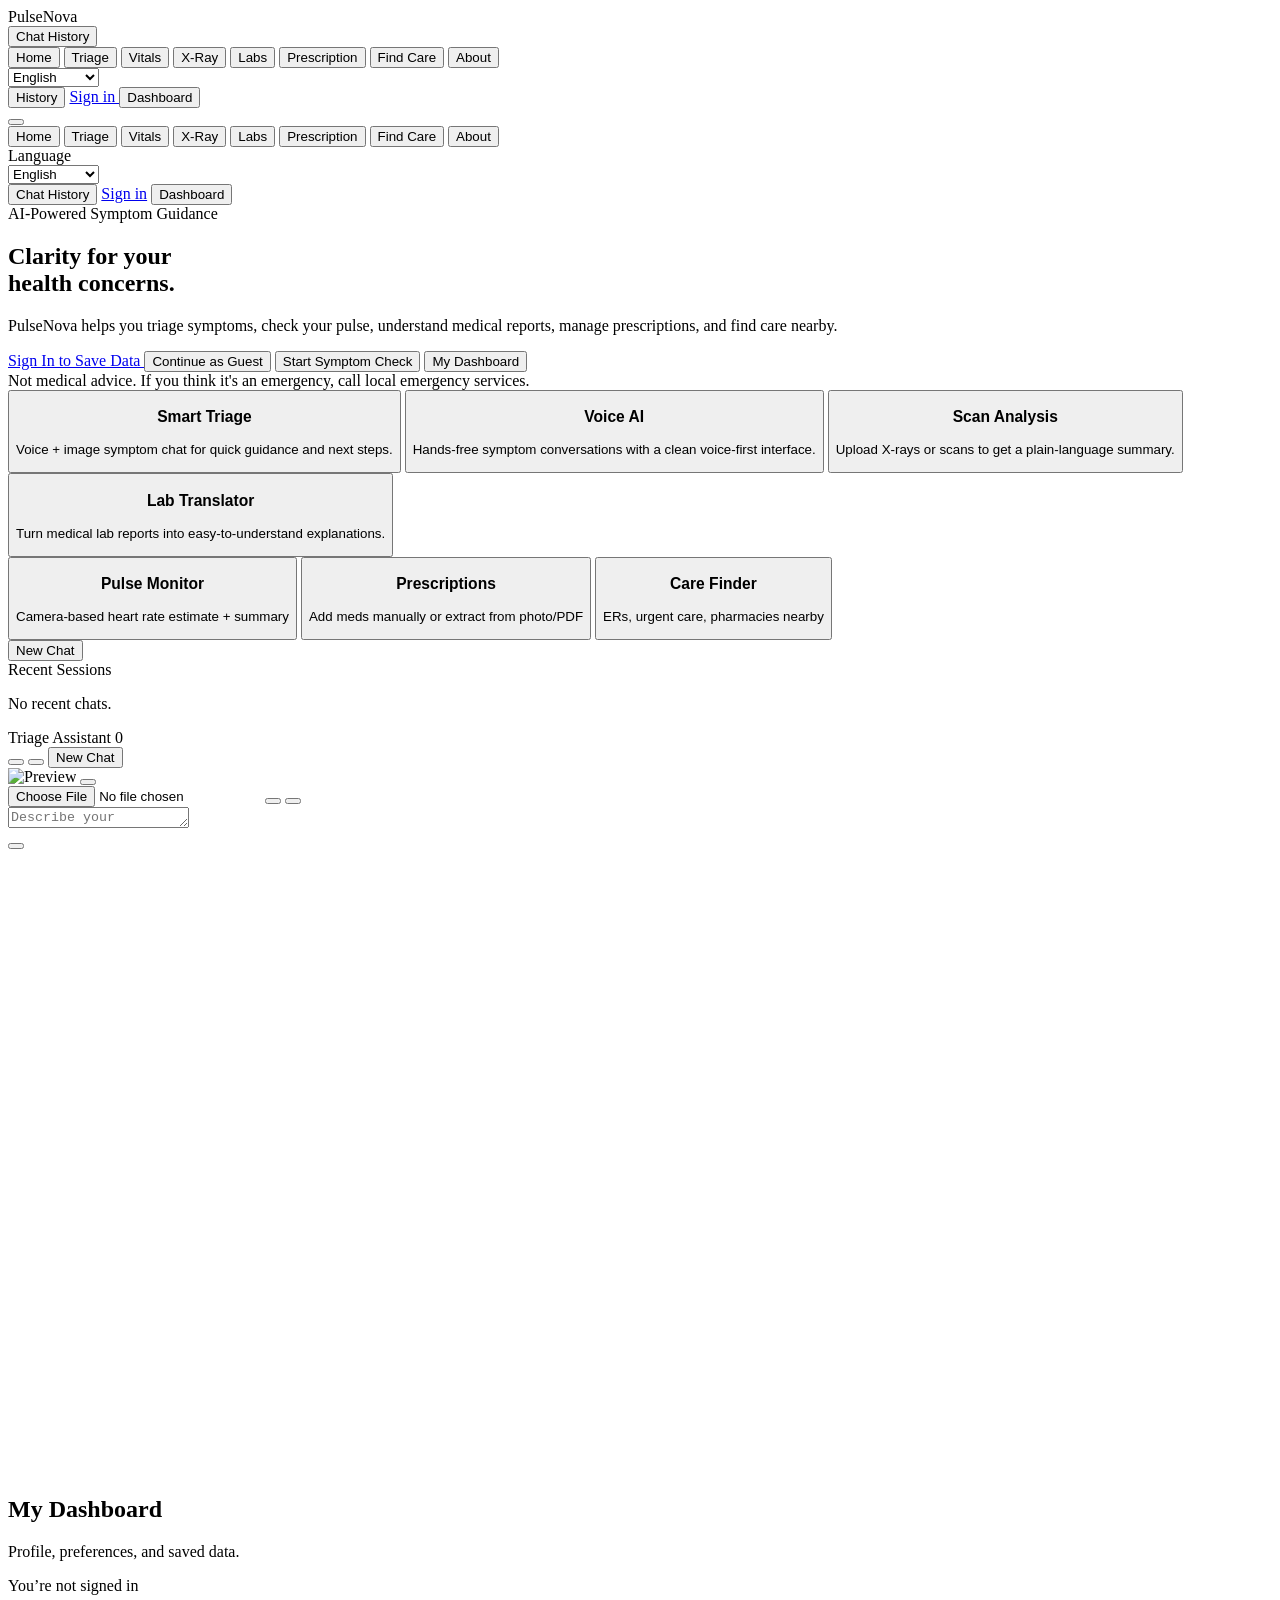
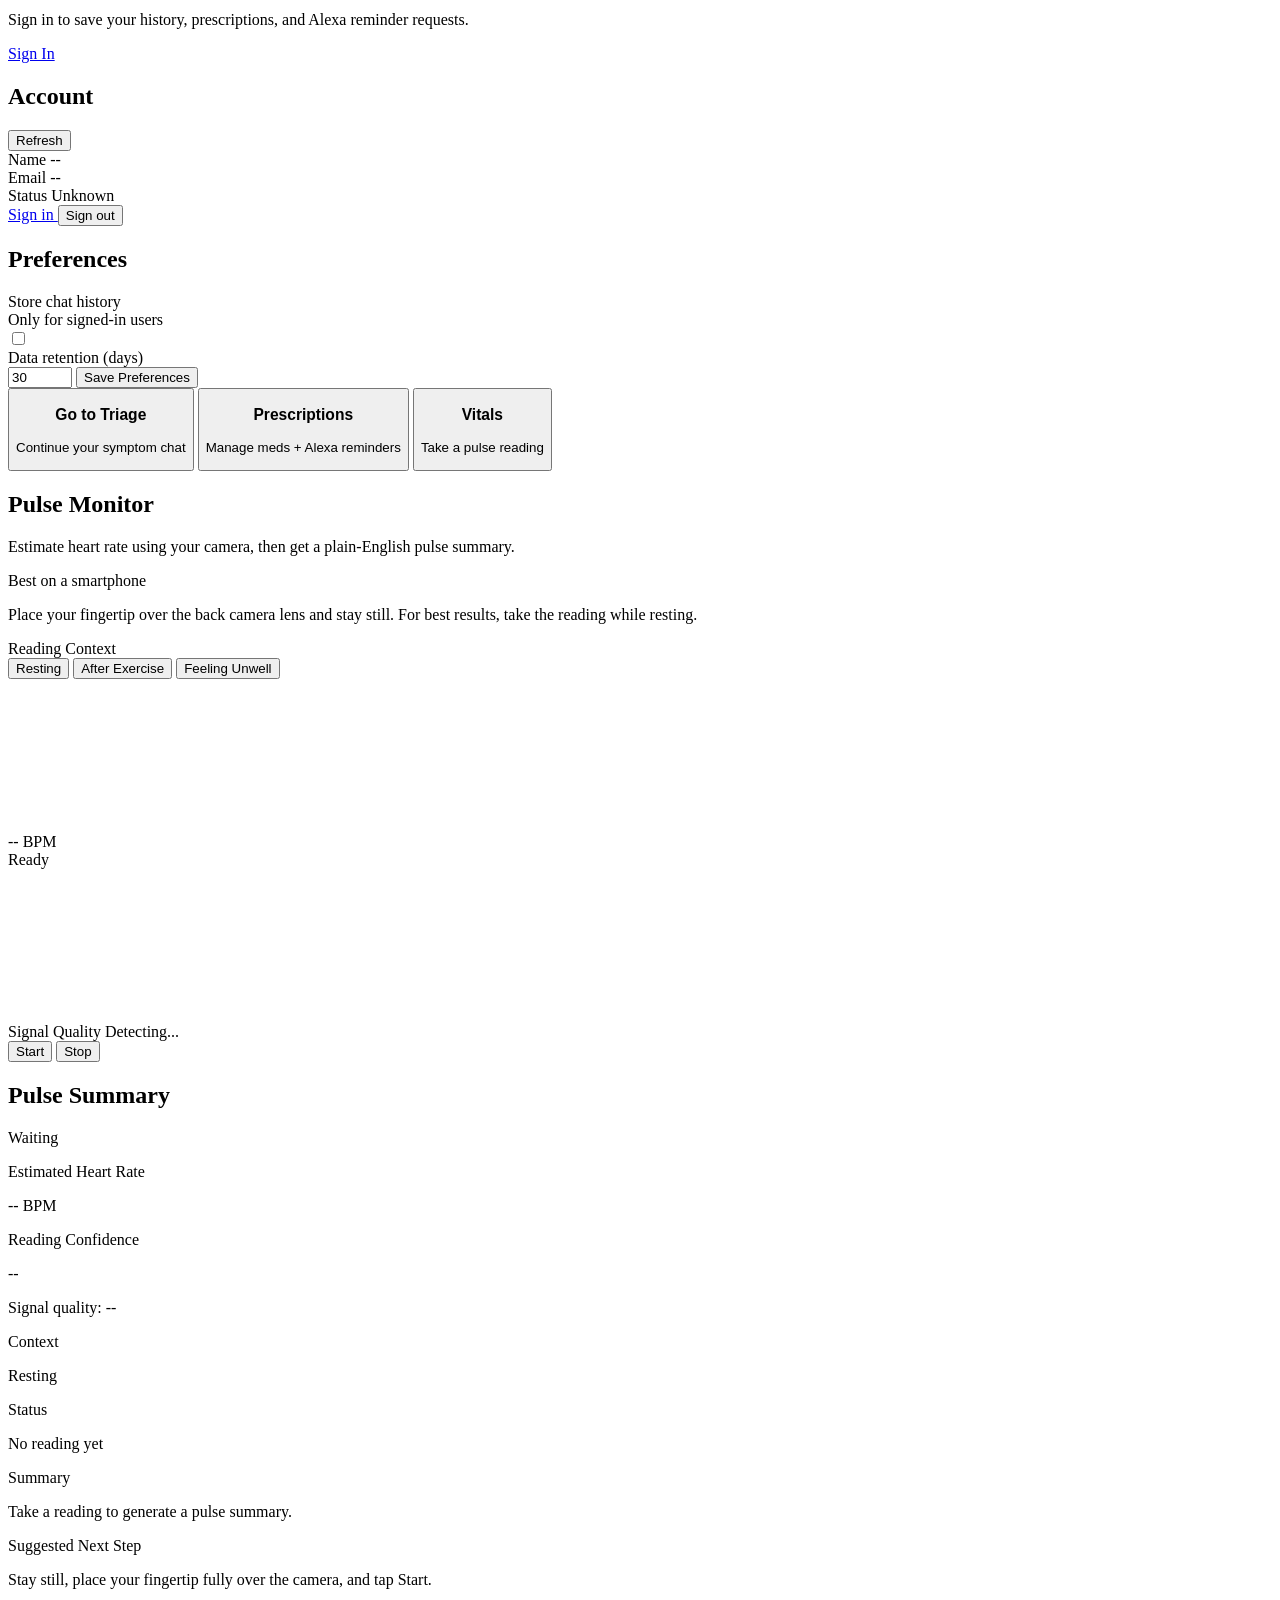
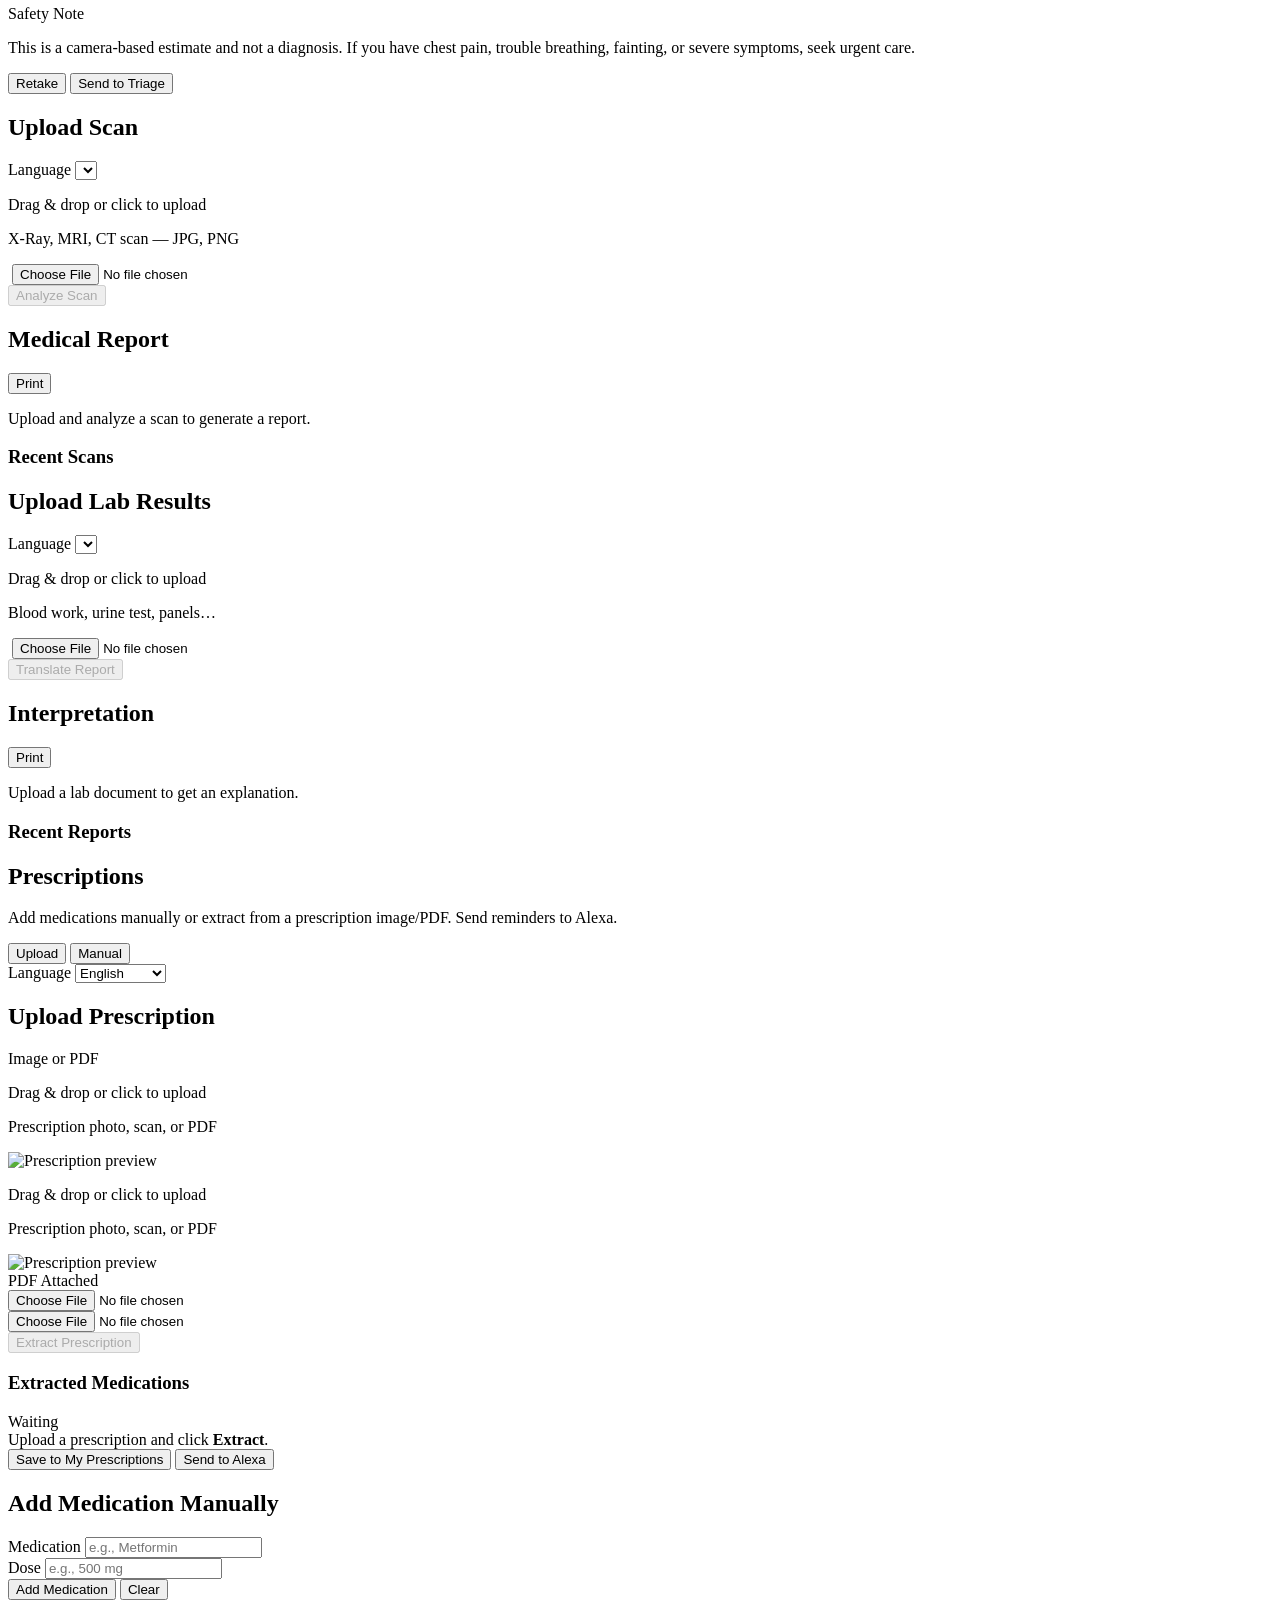
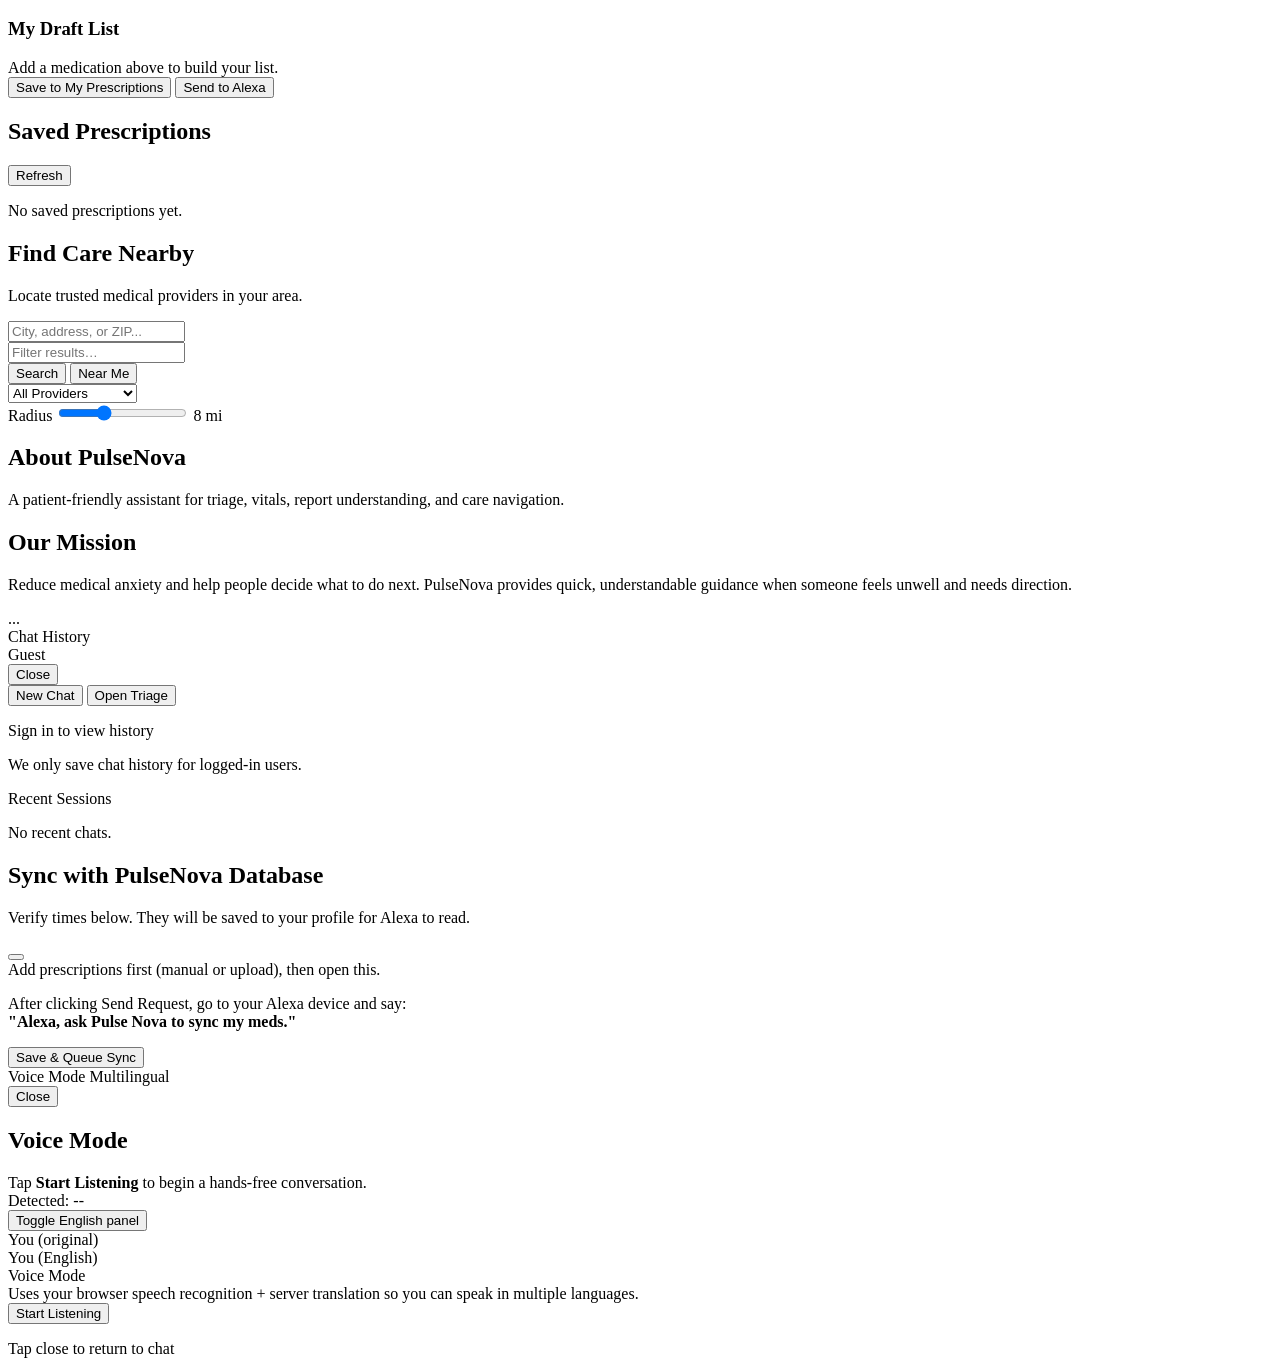
==== commit f947be42: "Update index.html" ====
--- a/index.html
+++ b/index.html
@@ -570,6 +570,13 @@
               <i data-lucide="file-image" class="w-14 h-14"></i>
               <p class="text-center text-sm">Upload and analyze a scan to generate a report.</p>
             </div>
+            <div id="xray-history-panel" class="hidden bg-white p-5 rounded-2xl border border-slate-200 shadow-sm">
+              <h3 class="text-sm font-bold text-slate-800 mb-3 flex items-center gap-2">
+                <i data-lucide="history" class="w-4 h-4 text-blue-500"></i> Recent Scans
+              </h3>
+              <div id="xray-history-list" class="space-y-2">
+                </div>
+            </div>
           </div>
         </div>
       </div>
@@ -621,7 +628,14 @@
           <div id="lab-result" class="flex-1 p-5 overflow-y-auto text-slate-700 max-w-none text-sm">
             <div class="flex flex-col items-center justify-center h-full text-slate-300 gap-3 opacity-60">
               <i data-lucide="file-text" class="w-14 h-14"></i>
-              <p class="text-center text-sm">Upload a lab document to get a plain-English explanation.</p>
+              <p class="text-center text-sm">Upload a lab document to get an explanation.</p>
+            </div>
+            <div id="lab-history-panel" class="hidden bg-white p-5 rounded-2xl border border-slate-200 shadow-sm">
+              <h3 class="text-sm font-bold text-slate-800 mb-3 flex items-center gap-2">
+                <i data-lucide="history" class="w-4 h-4 text-purple-500"></i> Recent Reports
+              </h3>
+              <div id="lab-history-list" class="space-y-2">
+                </div>
             </div>
           </div>
         </div>
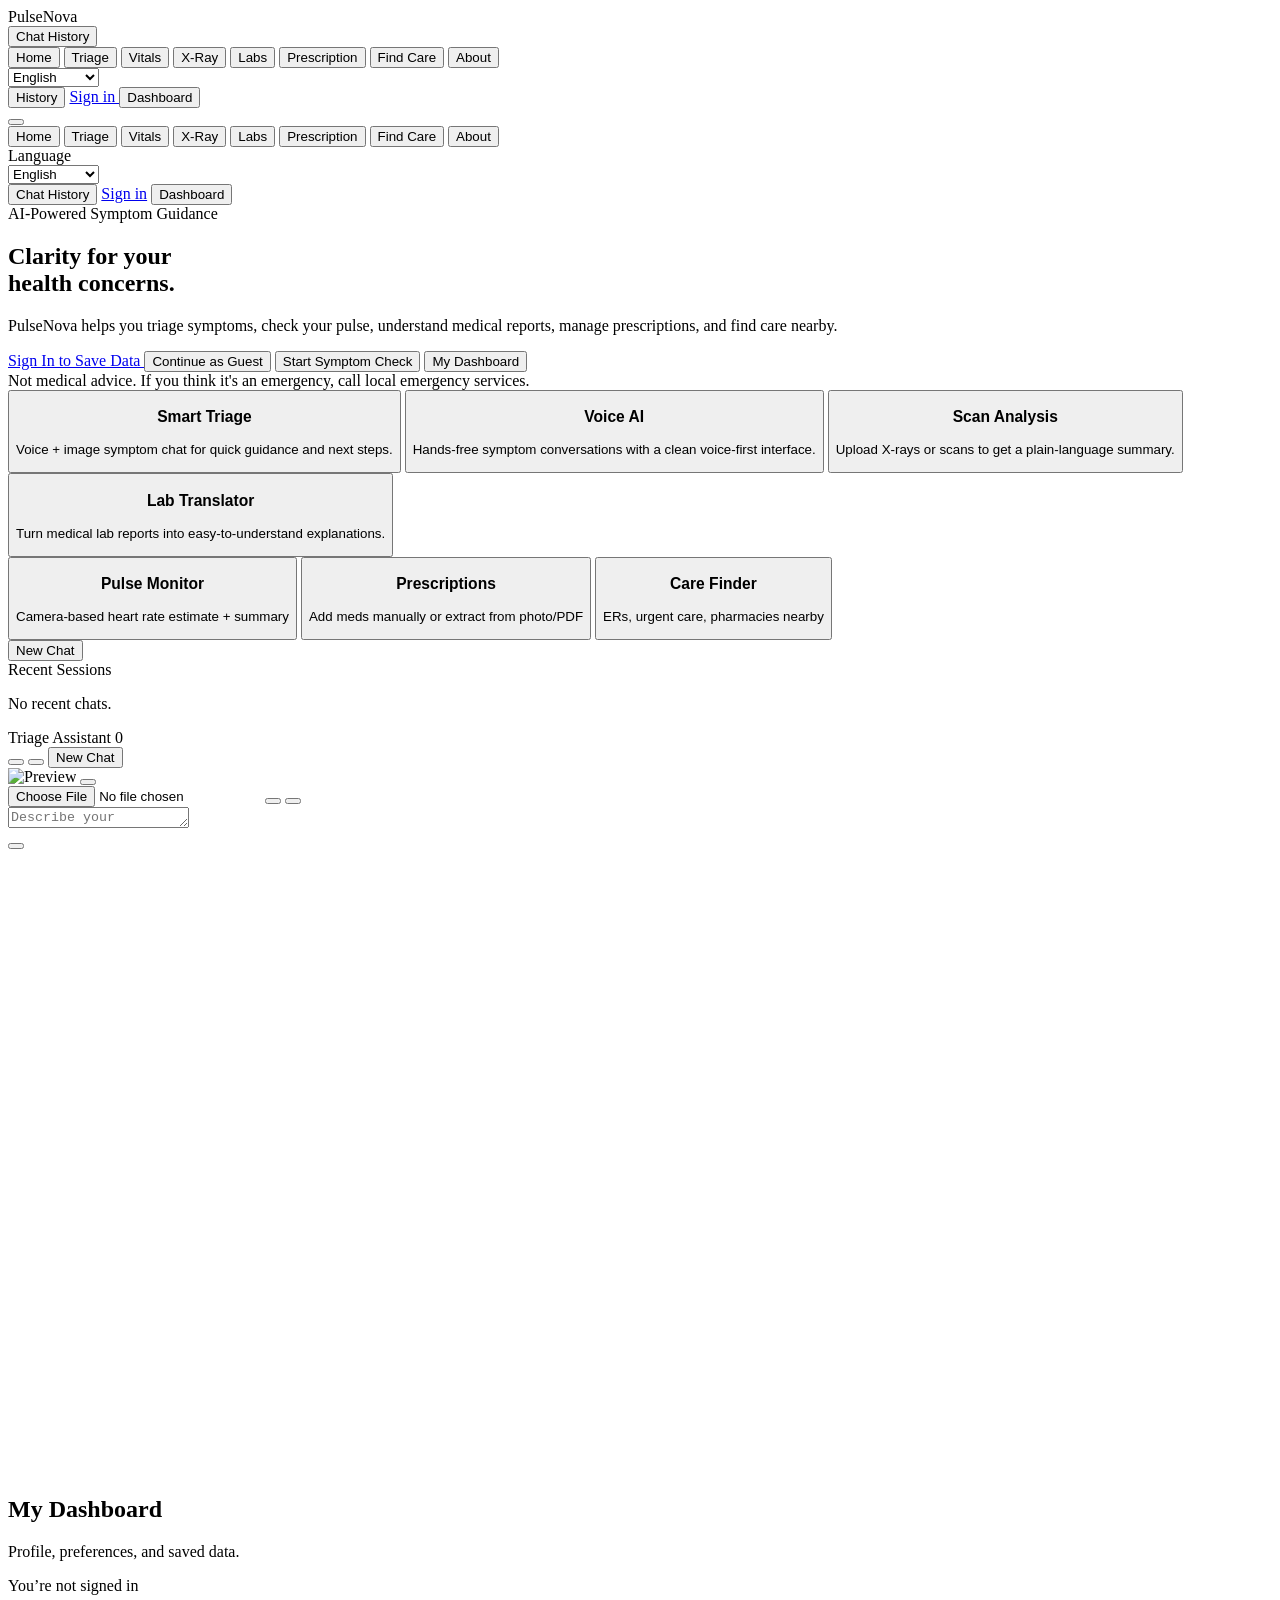
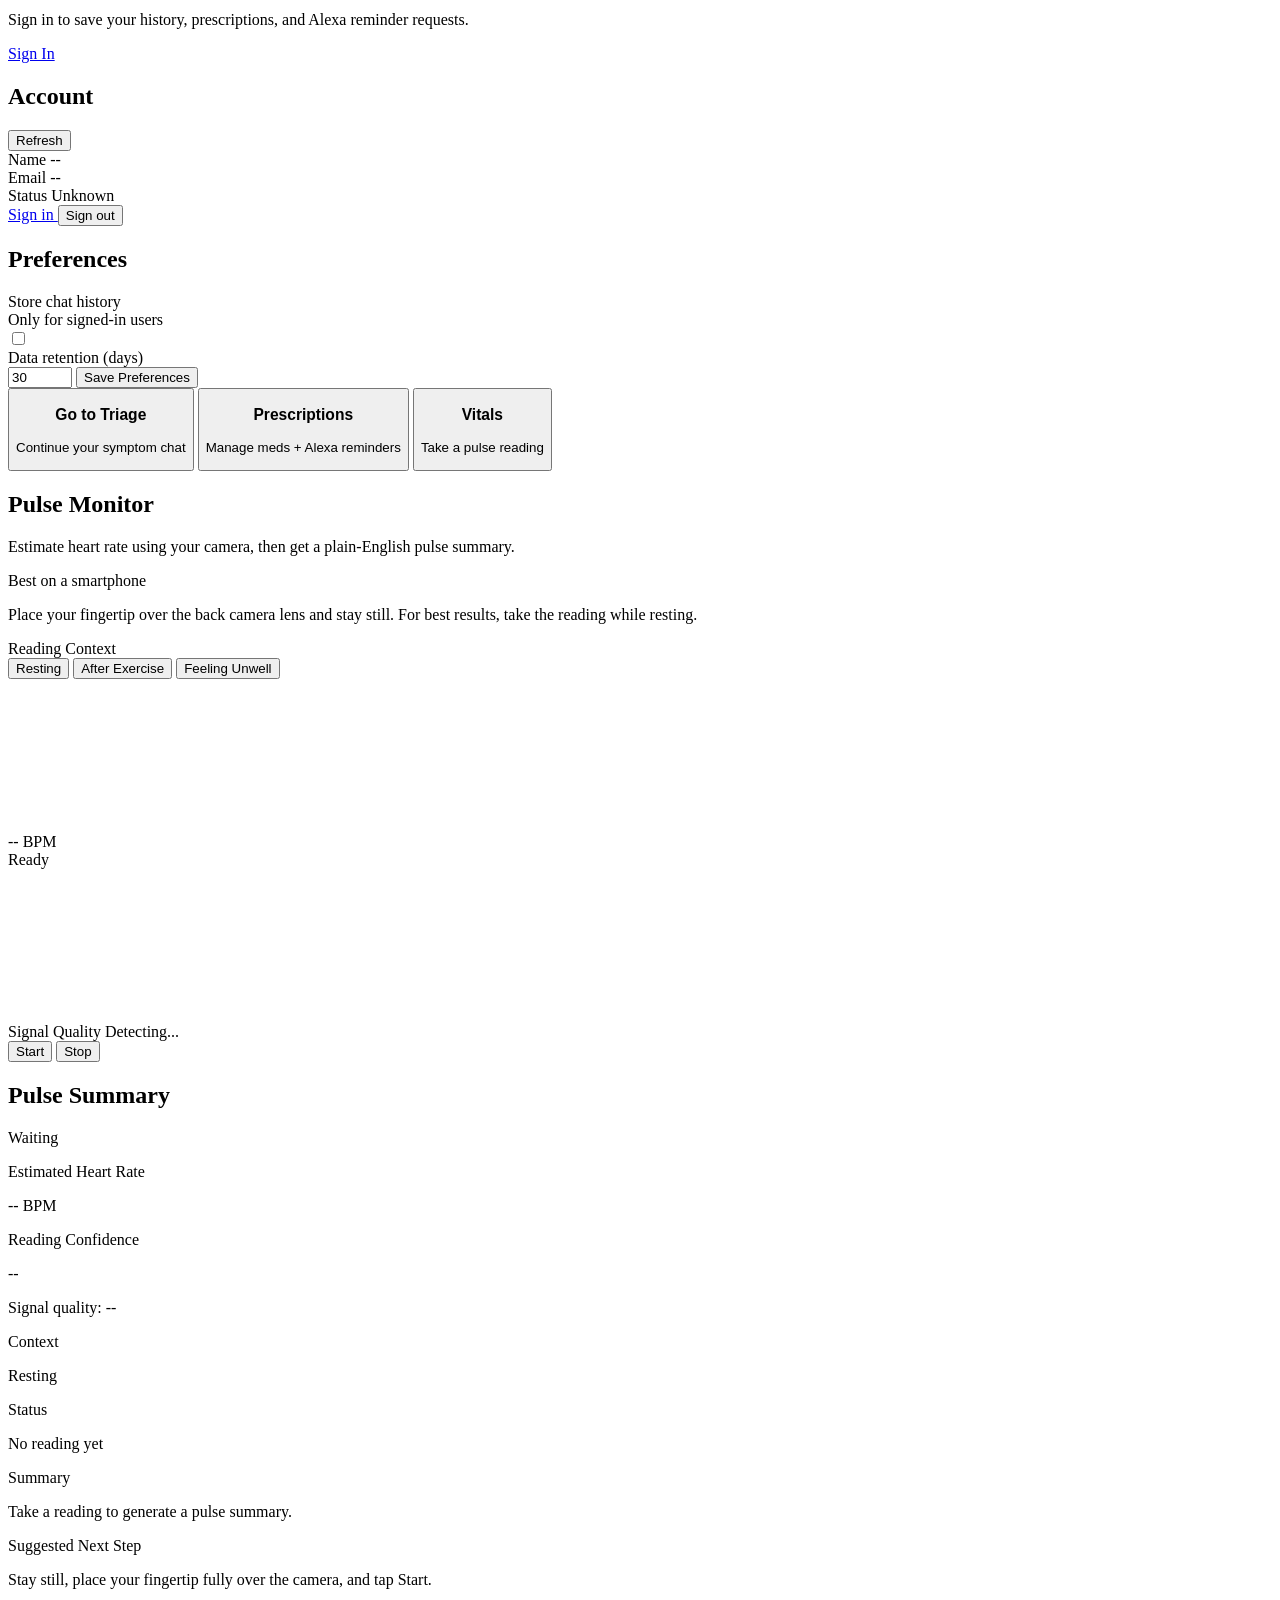
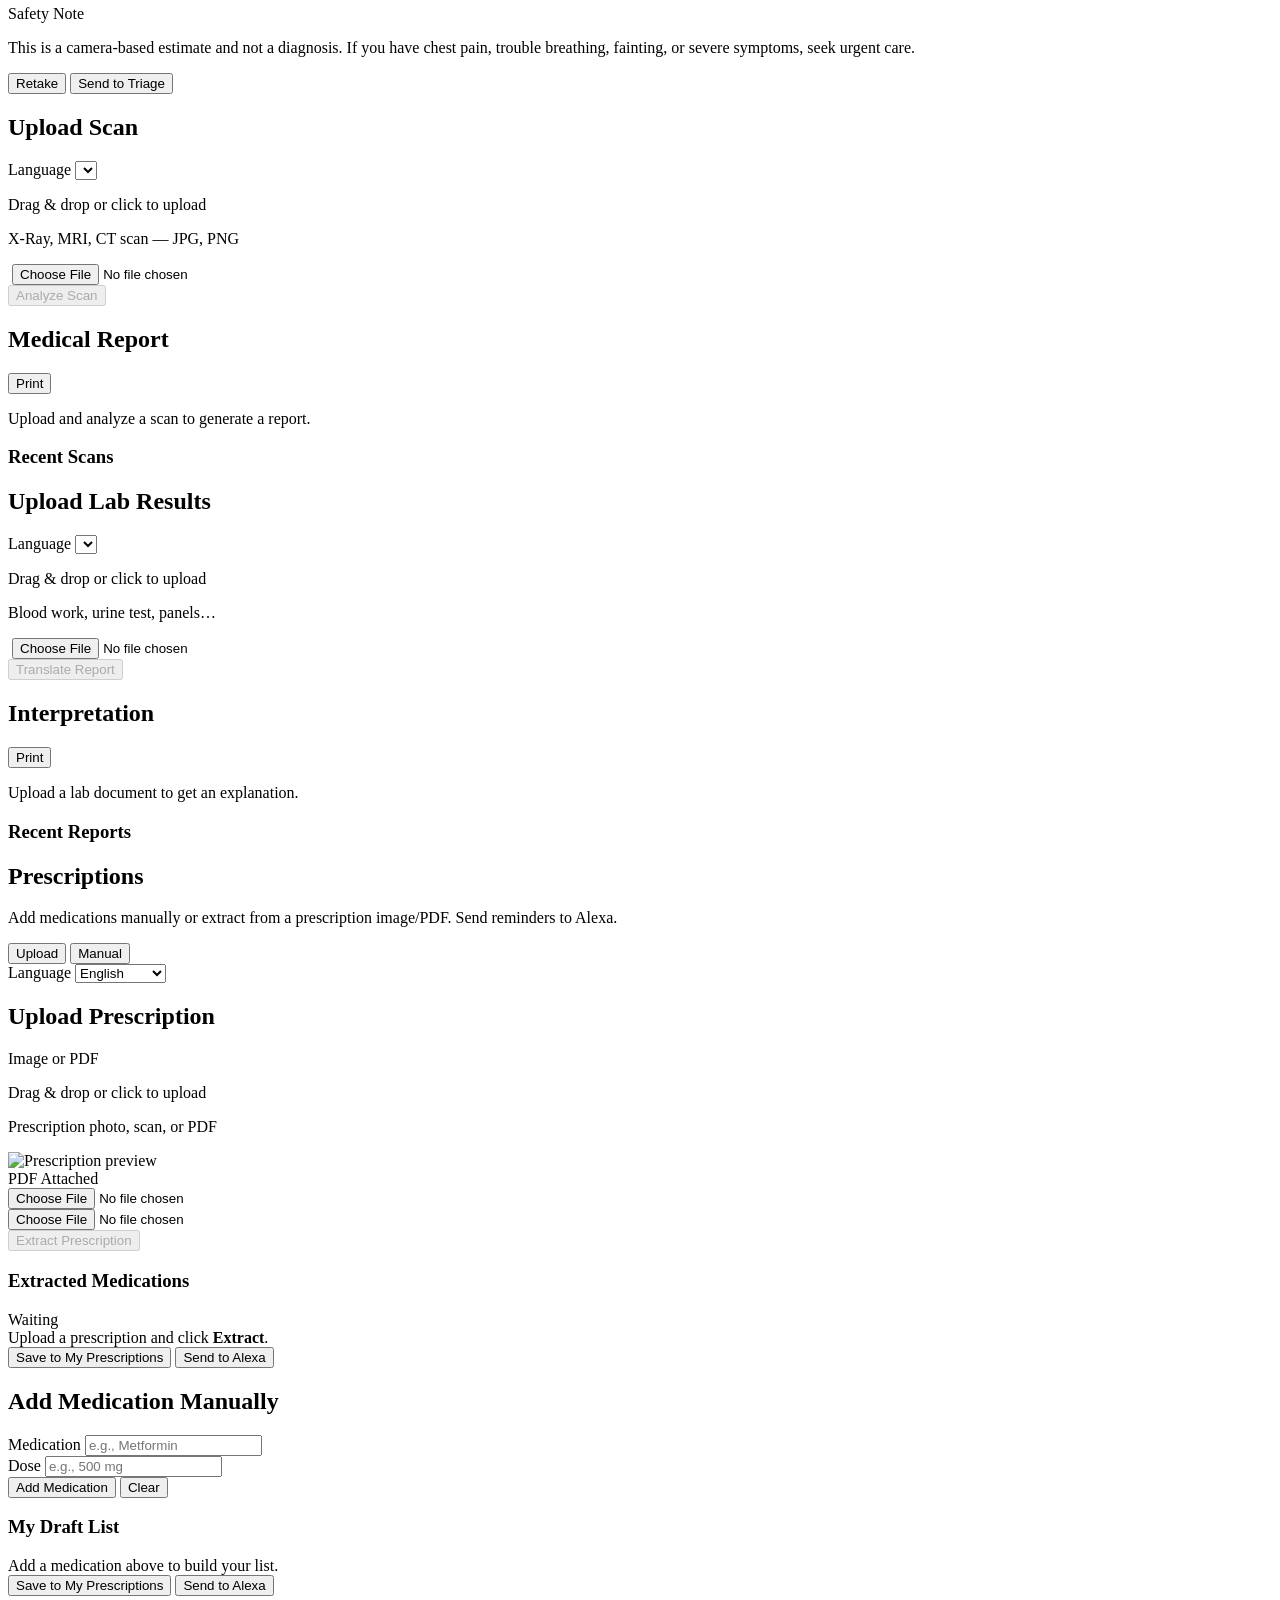
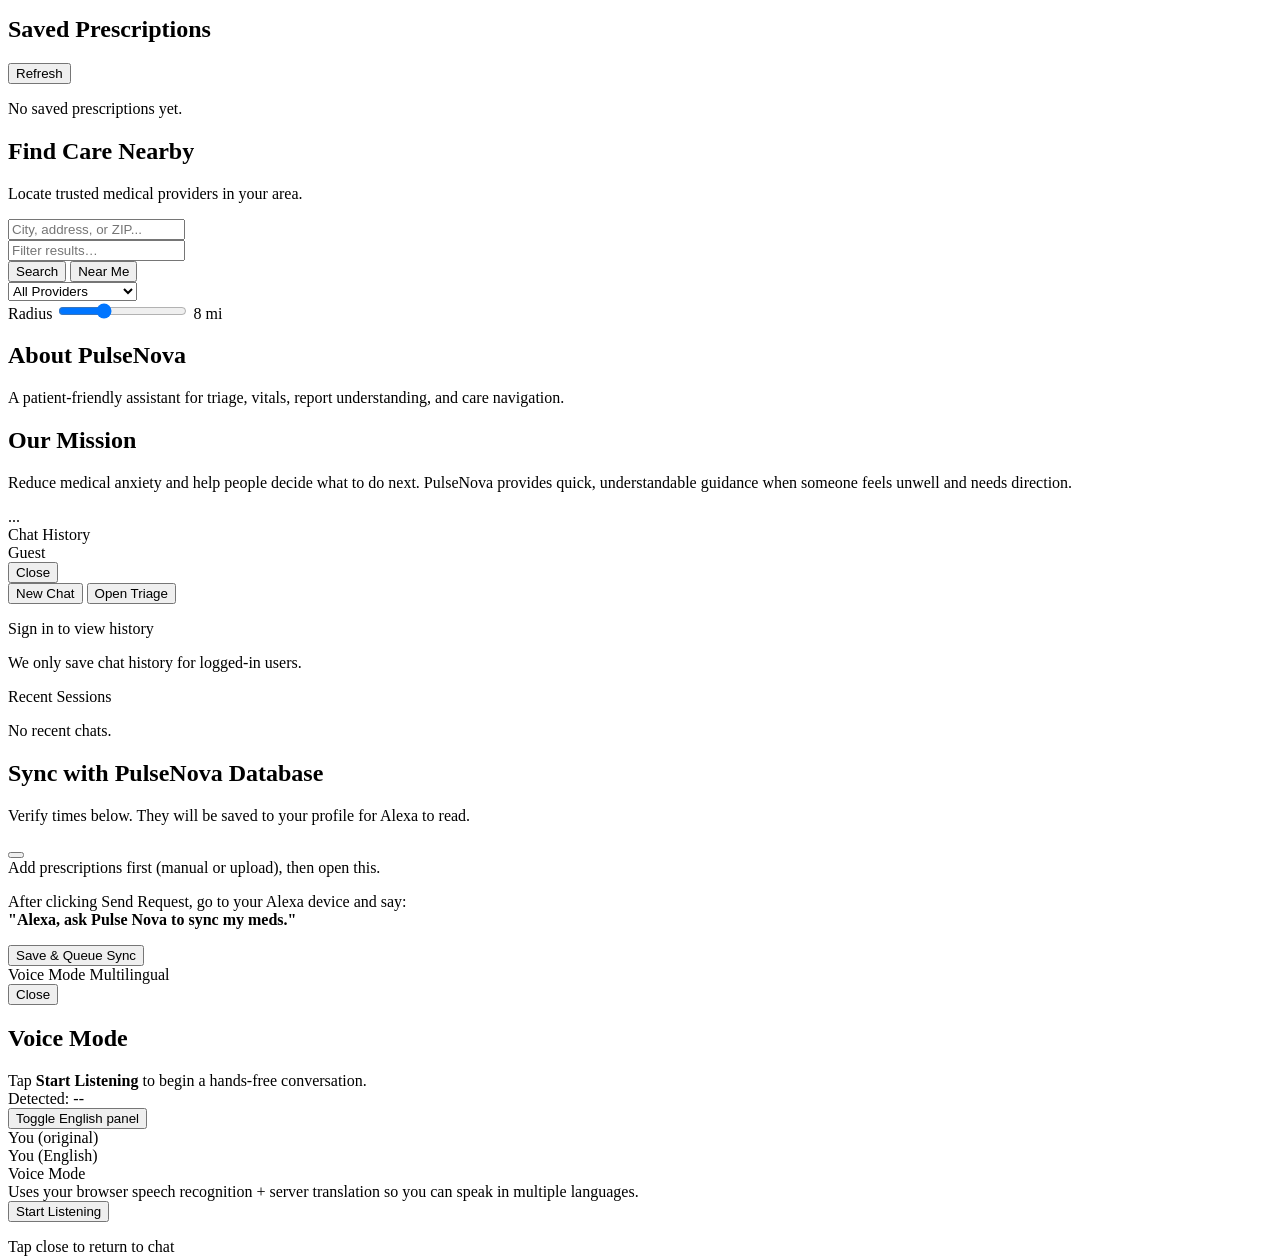
==== commit f2dbf20e: "Update index.html" ====
--- a/index.html
+++ b/index.html
@@ -686,17 +686,6 @@
                 <span class="chip chip-slate text-[10px]">Image or PDF</span>
               </div>
 
-              <div onclick="document.getElementById('rx-input').click()"
-                   id="rx-dropzone" tabindex="0" role="button"
-                   class="border-2 border-dashed border-slate-200 hover:border-sky-400 hover:bg-slate-50 rounded-xl h-[320px] flex flex-col items-center justify-center cursor-pointer transition-all overflow-hidden relative">
-                <div id="rx-placeholder" class="text-center p-6">
-                  <div class="bg-sky-50 w-14 h-14 rounded-full flex items-center justify-center mx-auto mb-3">
-                    <i data-lucide="upload" class="w-7 h-7 text-sky-500"></i>
-                  </div>
-                  <p class="font-semibold text-slate-600 text-sm">Drag & drop or click to upload</p>
-                  <p class="text-xs text-slate-400 mt-1">Prescription photo, scan, or PDF</p>
-                </div>
-                <img id="rx-preview-img" class="hidden h-full w-full object-contain bg-slate-900" alt="Prescription preview"/>
                 <div onclick="document.getElementById('rx-input').click()"
                    id="rx-dropzone" tabindex="0" role="button"
                    class="border-2 border-dashed border-slate-200 hover:border-sky-400 hover:bg-slate-50 rounded-xl h-[320px] flex flex-col items-center justify-center cursor-pointer transition-all overflow-hidden relative">
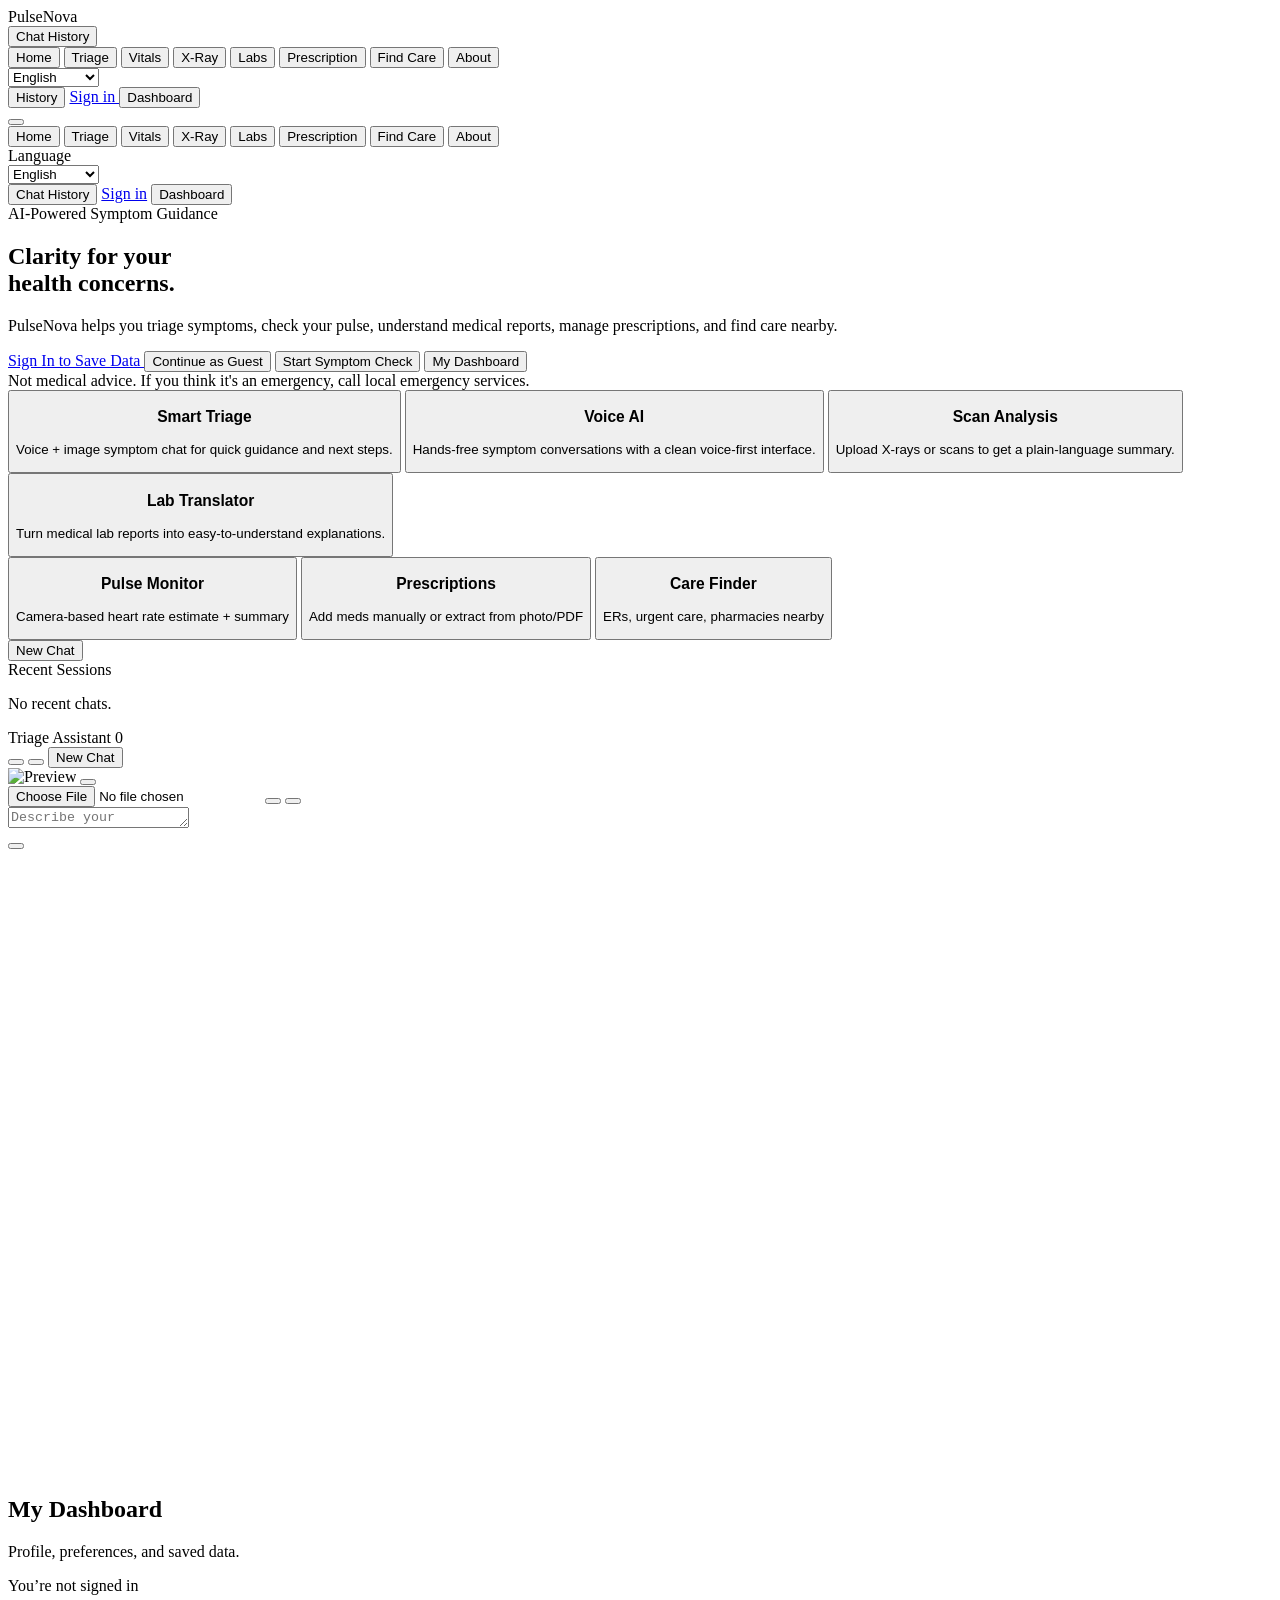
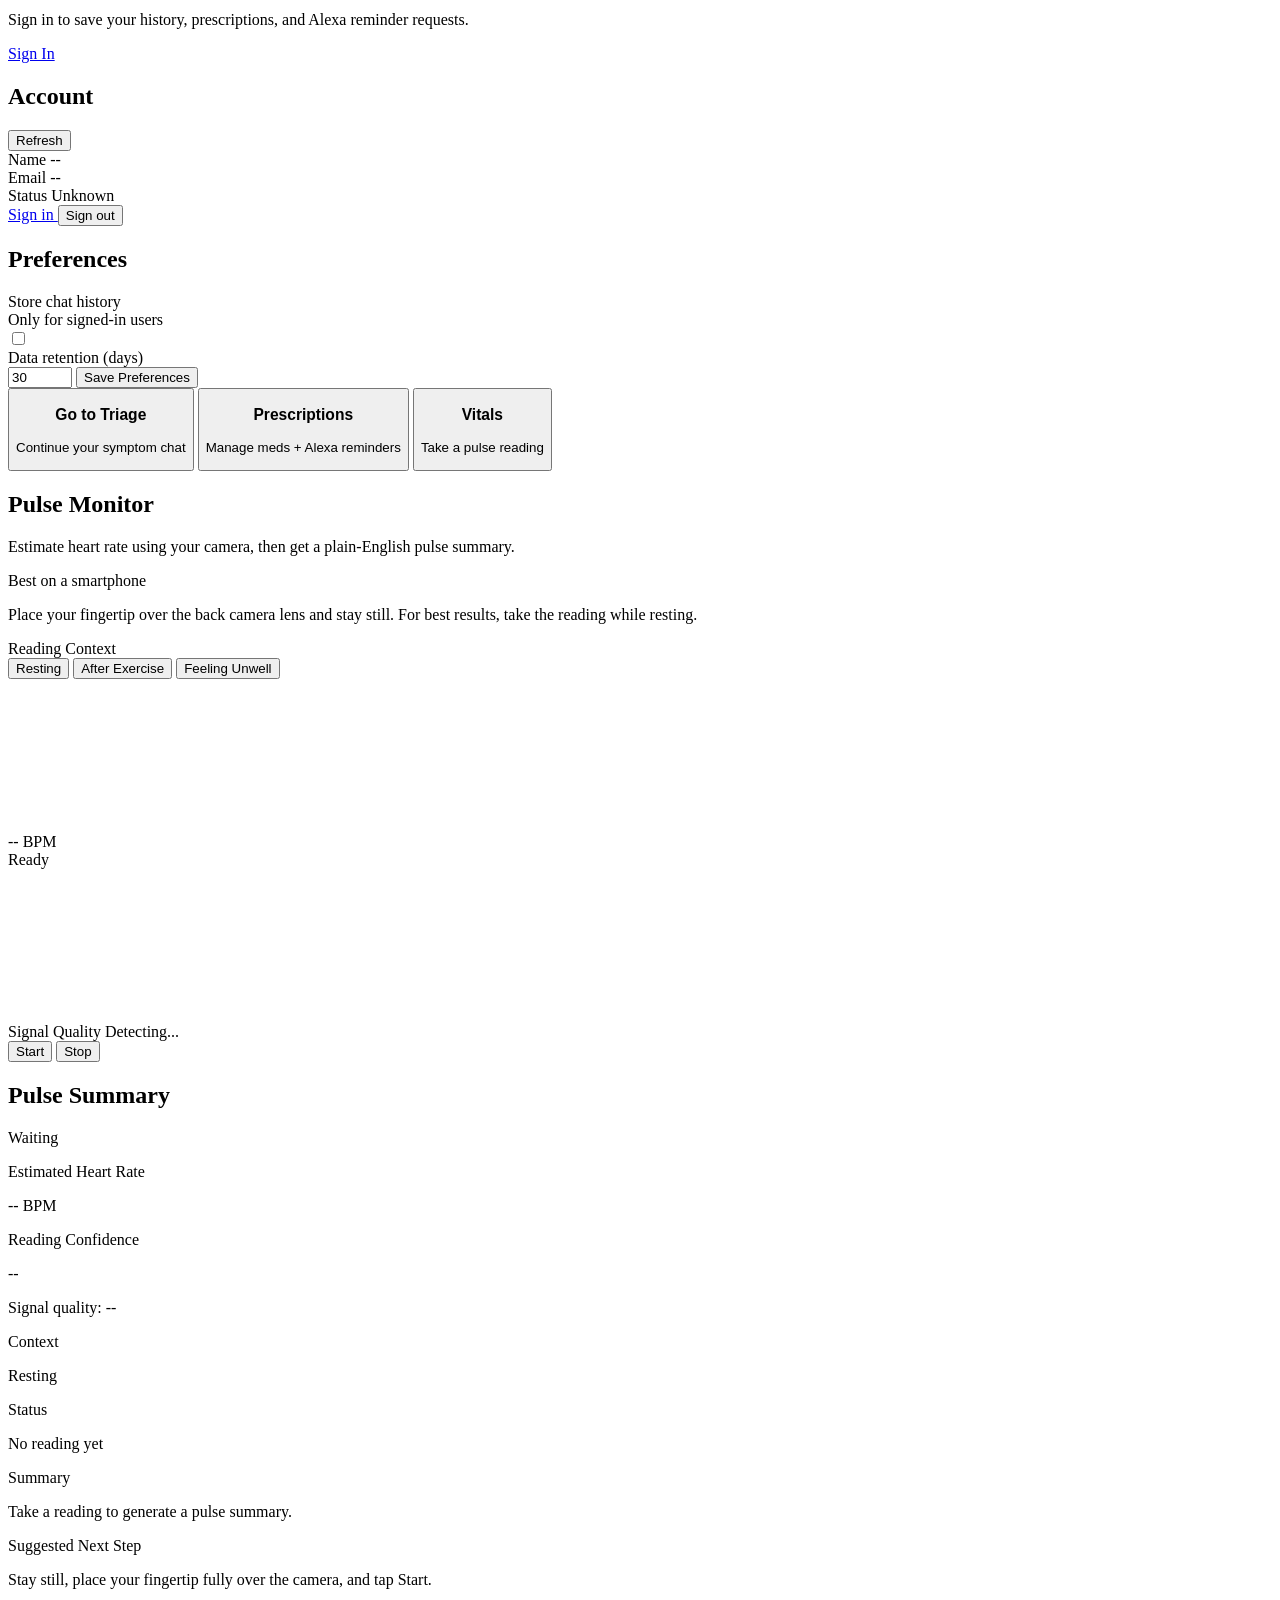
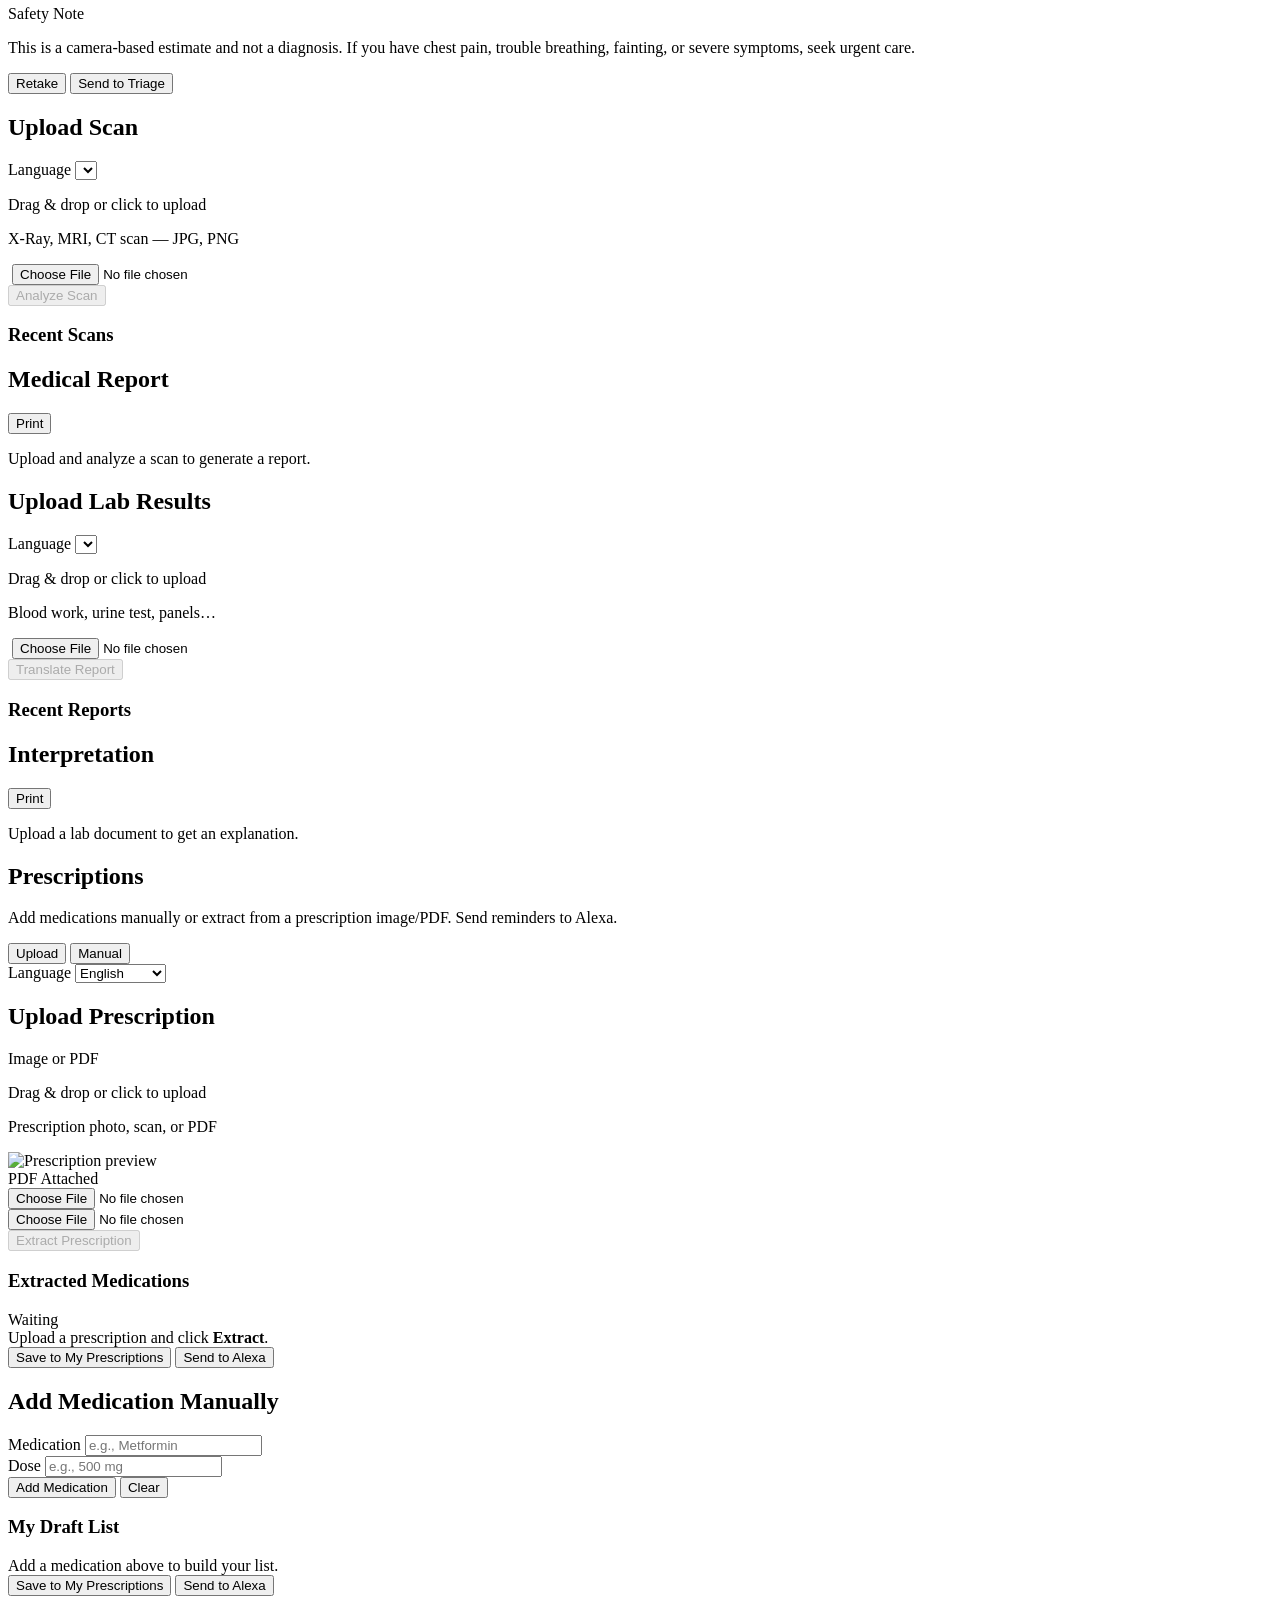
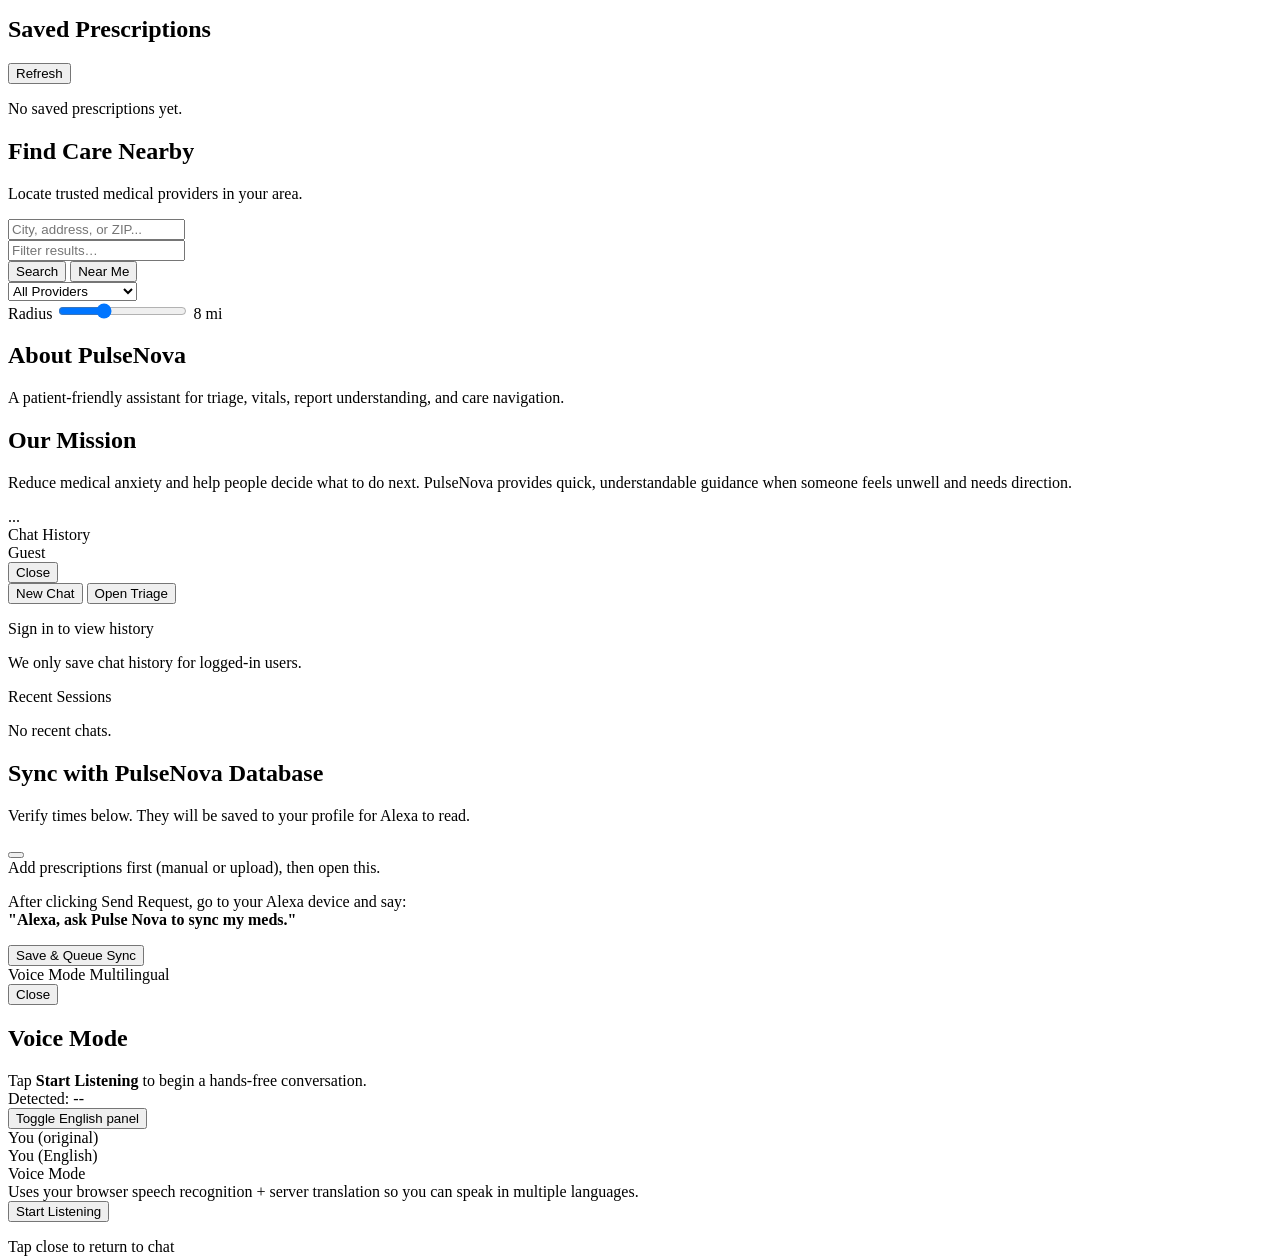
==== commit 06c3c08a: "Update index.html" ====
--- a/index.html
+++ b/index.html
@@ -526,6 +526,7 @@
   <section id="page-xray" class="page-section hidden p-4 min-h-[calc(100vh-57px)]">
     <div class="max-w-6xl mx-auto space-y-6">
       <div class="grid lg:grid-cols-2 gap-6">
+        
         <div class="space-y-4">
           <div class="bg-white p-5 rounded-2xl border border-slate-200 shadow-sm">
             <div class="flex items-center justify-between mb-4">
@@ -554,6 +555,14 @@
               <i data-lucide="activity" class="w-4 h-4"></i> Analyze Scan
             </button>
           </div>
+
+          <div id="xray-history-panel" class="hidden bg-white p-5 rounded-2xl border border-slate-200 shadow-sm mt-6">
+            <h3 class="text-sm font-bold text-slate-800 mb-3 flex items-center gap-2">
+              <i data-lucide="history" class="w-4 h-4 text-blue-500"></i> Recent Scans
+            </h3>
+            <div id="xray-history-list" class="space-y-2">
+              </div>
+          </div>
         </div>
 
         <div class="bg-white rounded-2xl border border-slate-200 shadow-sm flex flex-col min-h-[520px] lg:h-auto overflow-hidden">
@@ -570,15 +579,9 @@
               <i data-lucide="file-image" class="w-14 h-14"></i>
               <p class="text-center text-sm">Upload and analyze a scan to generate a report.</p>
             </div>
-            <div id="xray-history-panel" class="hidden bg-white p-5 rounded-2xl border border-slate-200 shadow-sm">
-              <h3 class="text-sm font-bold text-slate-800 mb-3 flex items-center gap-2">
-                <i data-lucide="history" class="w-4 h-4 text-blue-500"></i> Recent Scans
-              </h3>
-              <div id="xray-history-list" class="space-y-2">
-                </div>
-            </div>
-          </div>
-        </div>
+          </div>
+        </div>
+
       </div>
     </div>
   </section>
@@ -586,6 +589,7 @@
   <section id="page-labs" class="page-section hidden p-4 min-h-[calc(100vh-57px)]">
     <div class="max-w-6xl mx-auto space-y-6">
       <div class="grid lg:grid-cols-2 gap-6">
+        
         <div class="space-y-4">
           <div class="bg-white p-5 rounded-2xl border border-slate-200 shadow-sm">
             <div class="flex items-center justify-between mb-4">
@@ -614,6 +618,14 @@
               <i data-lucide="activity" class="w-4 h-4"></i> Translate Report
             </button>
           </div>
+
+          <div id="lab-history-panel" class="hidden bg-white p-5 rounded-2xl border border-slate-200 shadow-sm mt-6">
+            <h3 class="text-sm font-bold text-slate-800 mb-3 flex items-center gap-2">
+              <i data-lucide="history" class="w-4 h-4 text-purple-500"></i> Recent Reports
+            </h3>
+            <div id="lab-history-list" class="space-y-2">
+              </div>
+          </div>
         </div>
 
         <div class="bg-white rounded-2xl border border-slate-200 shadow-sm flex flex-col min-h-[520px] lg:h-auto overflow-hidden">
@@ -630,15 +642,9 @@
               <i data-lucide="file-text" class="w-14 h-14"></i>
               <p class="text-center text-sm">Upload a lab document to get an explanation.</p>
             </div>
-            <div id="lab-history-panel" class="hidden bg-white p-5 rounded-2xl border border-slate-200 shadow-sm">
-              <h3 class="text-sm font-bold text-slate-800 mb-3 flex items-center gap-2">
-                <i data-lucide="history" class="w-4 h-4 text-purple-500"></i> Recent Reports
-              </h3>
-              <div id="lab-history-list" class="space-y-2">
-                </div>
-            </div>
-          </div>
-        </div>
+          </div>
+        </div>
+
       </div>
     </div>
   </section>
